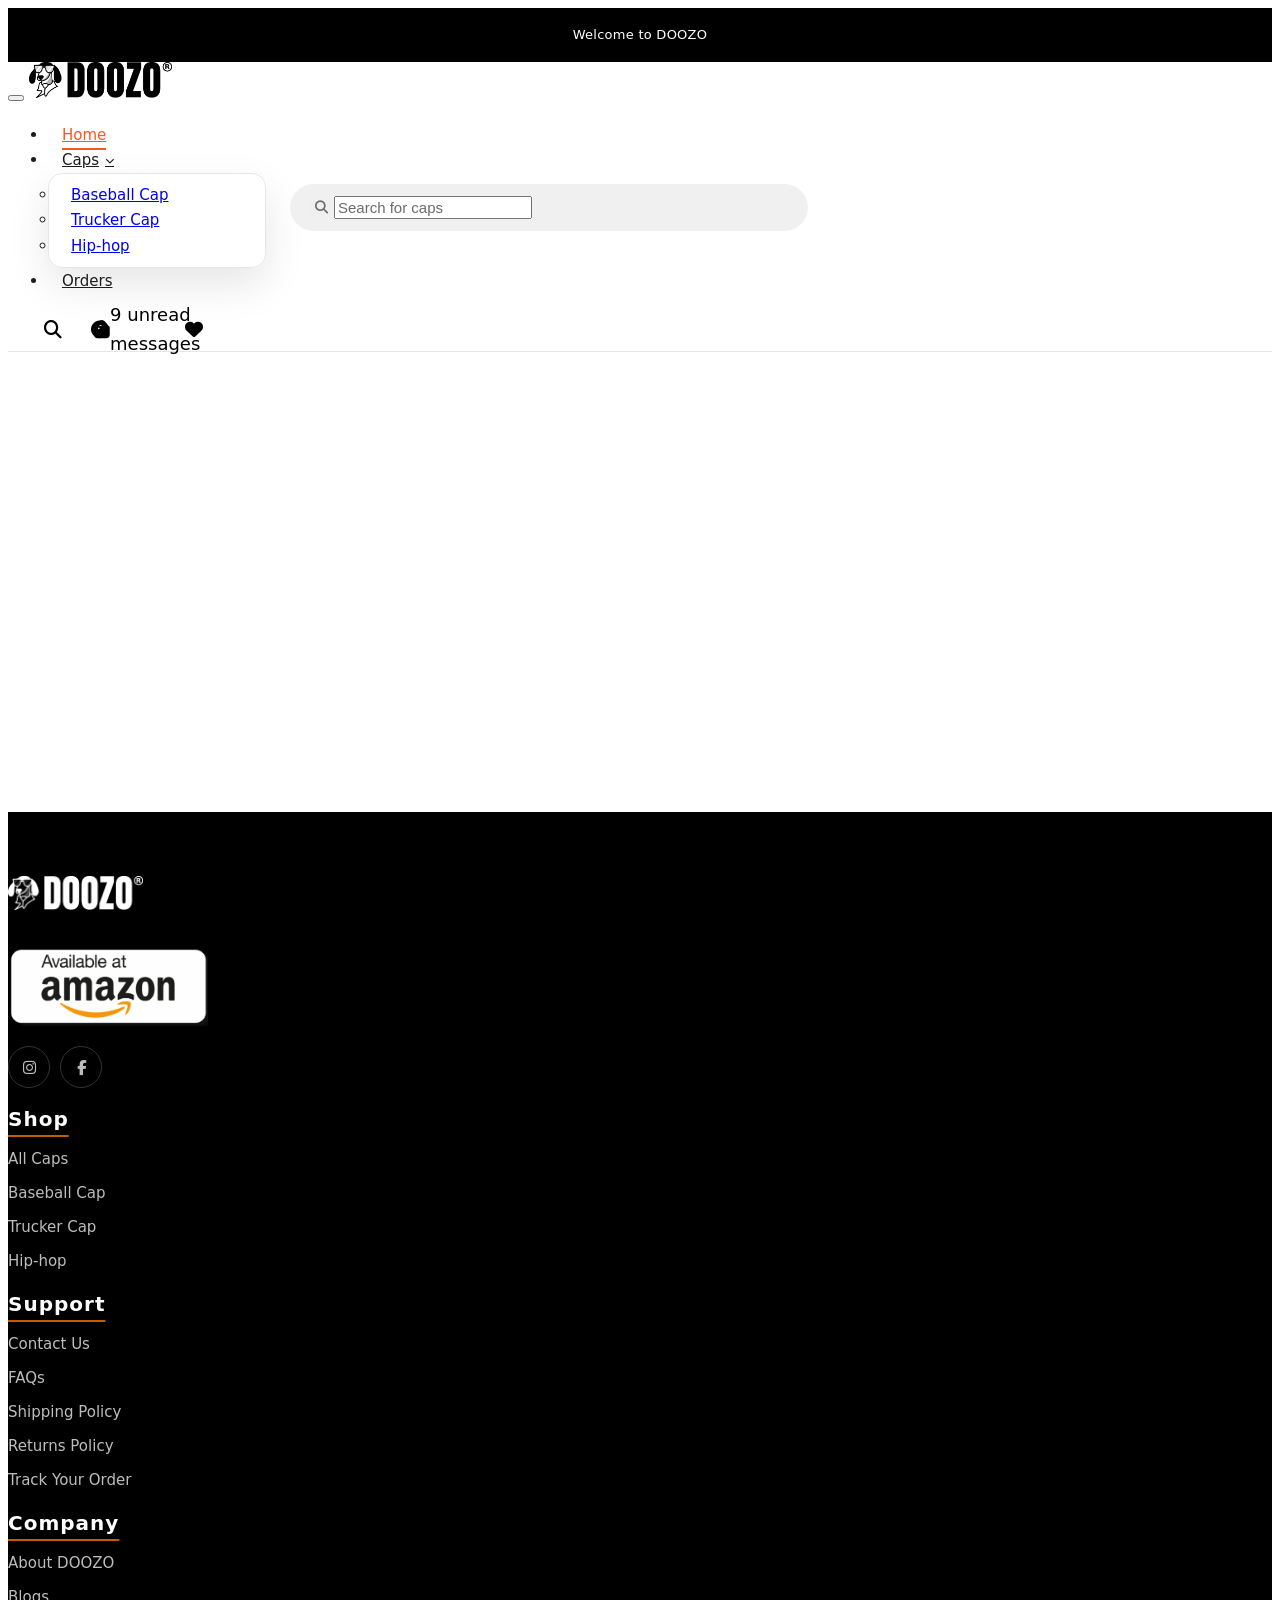
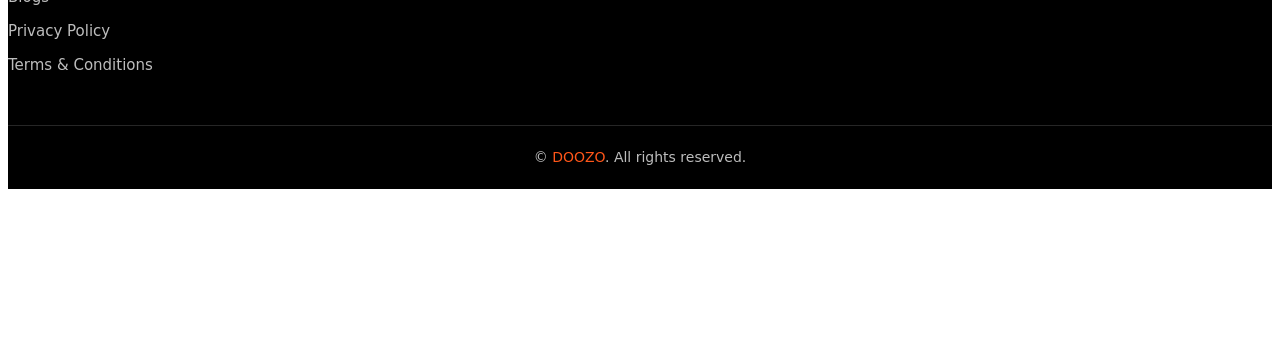
==== index.html @ 05cf12ac "inital push Header footer and basic construction created" ====
<!DOCTYPE html>
<html lang="en">

<head>
    <meta charset="UTF-8">
    <meta name="viewport" content="width=device-width, initial-scale=1.0">
    <meta name="description" content="DOOZO caps: baseball, trucker and hip-hop styles. Easy 7-day returns.">

    <link rel="stylesheet" href="assets/css/bootstrap.min.css">
    <link rel="stylesheet" href="assets/css/style.css">
    <link rel="stylesheet" href="https://cdnjs.cloudflare.com/ajax/libs/font-awesome/6.5.1/css/all.min.css"
        integrity="sha512-DTOQO9RWCH3ppGqcWaEA1BIZOC6xxalwEsw9c2QQeAIftl+Vegovlnee1c9QX4TctnWMn13TZye+giMm8e2LwA=="
        crossorigin="anonymous" referrerpolicy="no-referrer" />
    <link rel="icon" type="image/x-icon" href="assets/images/Icons/favicon.png">

    <title>DOOZO | Premium Streetwear from India</title>
    <meta name="description"
        content="Bold streetwear from India by DOOZO. Premium streetwear and lifestyle essentials with embroidered and woven designs. Free shipping and cash on delivery across India.">

</head>

<body>
    <header>
        <div class="topHeader">
            <span>Welcome to DOOZO</span>
            <span>Available at Amazon</span>
            <span>Easy 7-day returns</span>
        </div>

        <nav class="navbar navbar-expand-lg" aria-label="Main">
            <div class="container">
                <button class="navbar-toggler border-0" type="button" id="menuOpen" aria-controls="mainMenu"
                    aria-expanded="false" aria-label="Open menu">
                    <span class="hamburger"><span class="line"></span><span class="line"></span><span
                            class="line"></span></span>
                </button>

                <a class="navbar-brand" href="/"><img src="assets/images/Icons/logo.png" alt="DOOZO" /></a>

                <!-- Slide-in drawer on mobile, normal menu on desktop -->
                <div class="mobileDrawer" id="mainMenu" aria-label="Menu">
                    <div class="drawerHead">
                        <a class="navbar-brand m-0" href="/"><img src="assets/images/Icons/logo.png" alt="DOOZO" /></a>
                        <button type="button" class="drawerClose" id="menuClose" aria-label="Close menu">
                            <i class="fa-solid fa-xmark"></i>
                        </button>
                    </div>
                    <div class="drawerBody">
                        <ul class="navbar-nav mx-lg-auto">
                            <li class="nav-item"><a class="nav-link active" aria-current="page" href="/">Home</a></li>
                            <li class="nav-item dropdown ">
                                <a class="nav-link dropdown-toggle" href="caps.html" role="button"
                                    data-bs-toggle="dropdown" aria-expanded="false">Caps</a>
                                <ul class="dropdown-menu rounded-0">
                                    <li><a class="dropdown-item" href="baseball-cap.html">Baseball Cap</a></li>
                                    <li><a class="dropdown-item" href="trucker-cap.html">Trucker Cap</a></li>
                                    <li><a class="dropdown-item" href="hiphop.html">Hip-hop</a></li>
                                </ul>
                            </li>
                            <li class="nav-item"><a class="nav-link" href="orders.html">Orders</a></li>
                        </ul>
                        <form class="d-none d-lg-flex navSearch" role="search">
                            <button class="btn p-0 m-0" type="submit" aria-label="Search"><i
                                    class="fa-solid fa-magnifying-glass"></i></button>
                            <input class="form-control ms-3 p-0 bg-transparent border-0" type="search"
                                placeholder="Search for caps" aria-label="Search" />
                        </form>
                    </div>
                </div>

                <div class="drawerScrim" id="menuScrim"></div>

                <div class="d-flex align-items-center navLinks">
                    <button class="btn d-lg-none d-block p-0" type="button" data-bs-toggle="modal"
                        data-bs-target="#searchBox" aria-label="Search">
                        <i class="fa-solid fa-magnifying-glass"></i>
                    </button>
                    <a href="profile.html" aria-label="Profile">
                        <i class="fas fa-circle-user"></i>
                    </a>
                    <a href="cart.html" aria-label="Cart" class="position-relative">
                        <i class="fas fa-bag-shopping"></i>
                        <span class="position-absolute top-0 start-100 translate-middle badge rounded-pill bg-danger">
                            9
                            <span class="visually-hidden">unread messages</span>
                        </span>
                    </a>
                    <a href="wishlist.html" aria-label="Wishlist">
                        <i class="fas fa-heart"></i>
                    </a>
                </div>
            </div>
        </nav>
    </header>

    <main>
        <div class="container">
            <!-- Your page content goes here -->
        </div>
    </main>

    <footer class="siteFooter">
        <div class="container">
            <div class="row g-4 text-center text-md-start">
                <div class="col-lg-3 footBrand text-center text-lg-start">
                    <img src="assets/images/Icons/logo.png" alt="DOOZO" class="logo" />
                    <img src="assets/images/amazon.webp" alt="available at amazon" class="amz-pic m-auto m-lg-0"
                        loading="lazy" />
                    <div class="social justify-content-center justify-content-lg-start">
                        <a href="https://www.instagram.com/doozoindia/" target="_blank" aria-label="Instagram"><i
                                class="fa-brands fa-instagram"></i></a>
                        <a href="https://www.facebook.com/profile.php?id=61587192172067" target="_blank"
                            aria-label="Facebook"><i class="fa-brands fa-facebook-f"></i></a>
                    </div>
                </div>
                <div class="col-md-4 col-lg-3 footUl">
                    <h3 class="mb-4">Shop</h3>
                    <ul>
                        <li><a href="all-caps.html">All Caps</a></li>
                        <li><a href="baseball-cap.html">Baseball Cap</a></li>
                        <li><a href="trucker-cap.html">Trucker Cap</a></li>
                        <li><a href="hiphop.html">Hip-hop</a></li>
                    </ul>
                </div>
                <div class="col-md-4 col-lg-3 footUl">
                    <h3 class="mb-4">Support</h3>
                    <ul>
                        <li><a href="contact.html">Contact Us</a></li>
                        <li><a href="faqs.html">FAQs</a></li>
                        <li><a href="shipping.html">Shipping Policy</a></li>
                        <li><a href="returns.html">Returns Policy</a></li>
                        <li><a href="orders.html">Track Your Order</a></li>
                    </ul>
                </div>
                <div class="col-md-4 col-lg-3 footUl">
                    <h3 class="mb-4">Company</h3>
                    <ul>
                        <li><a href="about.html">About DOOZO</a></li>
                        <li><a href="blogs.html">Blogs</a></li>
                        <li><a href="privacy.html">Privacy Policy</a></li>
                        <li><a href="terms.html">Terms & Conditions</a></li>
                    </ul>
                </div>
            </div>
            <div class="footBottom">&copy; <span class="currentYear"></span> <span class="brand fw-bold">DOOZO</span>.
                All
                rights reserved.</div>
        </div>
    </footer>

    <div class="modal fade" id="searchBox" tabindex="-1" aria-label="Search" aria-hidden="true">
        <div class="modal-dialog modal-dialog-centered">
            <div class="modal-content">
                <div class="modal-header border-0 pb-0">
                    <h1 class="modal-title fs-5" id="searchBoxLabel">Search for caps</h1>
                    <button type="button" class="btn-close" data-bs-dismiss="modal" aria-label="Close"></button>
                </div>
                <div class="modal-body">
                    <form class="navSearch mx-0" role="search">
                        <button class="btn p-0 m-0" type="submit" aria-label="Search"><i
                                class="fa-solid fa-magnifying-glass"></i></button>
                        <input class="form-control ms-3 p-0 bg-transparent border-0" type="search"
                            placeholder="Type here..." aria-label="Search" />
                    </form>
                </div>
            </div>
        </div>
    </div>

    <script src="assets/js/jQuery.js"></script>
    <script src="assets/js/bootstrap.bundle.min.js"></script>
    <script src="assets/js/script.js"></script>
</body>

</html>
---- assets/css/style.css ----
/* ---------- Tokens ---------- */
:root {
    --ink: #000;
    --text: #1c1c1c;
    --muted: #6b6b6b;
    --surface: #f0f0f0;
    --line: #e6e6e6;
    --accent: #ff5619;
    --accent-dark: #c35b00;
    --radius: 14px;
    --header-h: 76px;
    --ease: cubic-bezier(.2, .7, .2, 1);
}

@font-face {
    font-family: 'Satoshi';
    src: url('../font/Satoshi-Regular.otf') format('opentype');
    font-weight: 400;
    font-style: normal;
    font-display: swap;
}

/* Add these two files to /assets/font so 500/700 are real weights, not faux-bold */
@font-face {
    font-family: 'Satoshi';
    src: url('../font/Satoshi-Medium.otf') format('opentype');
    font-weight: 500;
    font-display: swap;
}

@font-face {
    font-family: 'Satoshi';
    src: url('../font/Satoshi-Bold.otf') format('opentype');
    font-weight: 700;
    font-display: swap;
}

/* ---------- Base ---------- */
html {
    scroll-behavior: smooth;
}

body {
    font-family: 'Satoshi', system-ui, -apple-system, 'Segoe UI', sans-serif;
    color: var(--text);
    background: #fff;
    line-height: 1.6;
    -webkit-font-smoothing: antialiased;
}

h1,
h2,
h3 {
    font-weight: 700;
    letter-spacing: -.02em;
    line-height: 1.15;
}

a {
    transition: color .2s var(--ease);
}

:focus-visible {
    outline: 2px solid var(--accent);
    outline-offset: 3px;
    border-radius: 6px;
}

main {
    min-height: calc(100vh - 520px);
}

/* ---------- Announcement bar ---------- */
.topHeader {
    display: flex;
    align-items: center;
    justify-content: center;
    min-height: 38px;
    padding: 8px 16px;
    background: var(--ink);
    color: #fff;
    font-size: 13px;
    font-weight: 500;
    letter-spacing: .02em;
    text-align: center;
}

/* only one message visible at a time (JS rotates them) */
.topHeader span:not(:first-child) {
    display: none;
}

/* ---------- Header ---------- */
header {
    position: sticky;
    top: 0;
    z-index: 1030;
    background: rgba(255, 255, 255, .92);
    -webkit-backdrop-filter: saturate(180%) blur(12px);
    backdrop-filter: saturate(180%) blur(12px);
    border-bottom: 1px solid var(--line);
    transition: box-shadow .25s var(--ease);
}

header.is-scrolled {
    box-shadow: 0 6px 24px rgba(0, 0, 0, .06);
}

.navbar {
    min-height: var(--header-h);
    padding: 0;
}

.navbar-brand {
    margin-right: 32px;
}

.navbar-brand img {
    height: 36px;
    width: auto;
}

/* ---------- Nav links ---------- */
.navbar-nav {
    gap: 8px;
}

.navbar-nav .nav-link {
    position: relative;
    padding: 8px 14px;
    font-size: 15px;
    font-weight: 500;
    color: var(--text);
}

.navbar-nav .nav-link:hover {
    color: var(--accent);
}

.navbar-nav .nav-link.active,
.navbar-nav .nav-link.show {
    color: var(--accent);
    border-bottom: none;
}

/* animated underline */
.navbar-nav .nav-link::before {
    content: "";
    position: absolute;
    left: 14px;
    right: 14px;
    bottom: 2px;
    height: 2px;
    background: var(--accent);
    transform: scaleX(0);
    transform-origin: left;
    transition: transform .25s var(--ease);
}

.navbar-nav .nav-link:hover::before,
.navbar-nav .nav-link.active::before {
    transform: scaleX(1);
}

.navbar .dropdown-toggle::after {
    font-family: "Font Awesome 6 Free";
    content: "\f078";
    border: none;
    font-weight: 900;
    font-size: 9px;
    margin-left: 6px;
    vertical-align: 1px;
    transition: transform .2s var(--ease);
}

.navbar .dropdown-toggle.show::after {
    transform: rotate(180deg);
}

/* ---------- Dropdown ---------- */
.dropdown-menu {
    min-width: 200px;
    margin-top: 0;
    padding: 8px;
    border: 1px solid var(--line);
    border-radius: var(--radius);
    box-shadow: 0 16px 40px rgba(0, 0, 0, .1);
}

.dropdown-item {
    padding: 10px 14px;
    border-radius: 8px;
    font-size: 15px;
    font-weight: 500;
}

.dropdown-item:hover,
.dropdown-item:focus {
    background: var(--surface);
    color: var(--accent);
}



/* ---------- Search ---------- */
.navSearch {
    display: flex;
    align-items: center;
    width: 100%;
    max-width: 480px;
    margin-left: 24px;
    padding: 11px 18px;
    background: var(--surface);
    border: 1px solid transparent;
    border-radius: 62px;
    color: var(--muted);
    transition: background .2s, border-color .2s, box-shadow .2s;
}

.navSearch:focus-within {
    background: #fff;
    border-color: var(--ink);
    box-shadow: 0 0 0 4px rgba(0, 0, 0, .06);
}

.navSearch .btn {
    color: var(--muted);
    border: none;
}

.navSearch input {
    font-size: 15px;
    color: var(--text);
}

.navSearch input::placeholder {
    color: var(--muted);
}

.navSearch input:focus {
    outline: none;
    box-shadow: none;
}

/* ---------- Icon buttons ---------- */
.navLinks {
    margin-left: 24px;
    gap: 4px !important;
}

.navLinks button,
.navLinks a {
    display: inline-flex;
    align-items: center;
    justify-content: center;
    width: 42px;
    height: 42px;
    font-size: 18px;
    color: var(--ink);
    background: transparent;
    border: none;
    border-radius: 50%;
    text-decoration: none;
    transition: background .2s, color .2s;
}

.navLinks a:hover,
.navLinks button:hover {
    background: var(--surface);
    color: var(--accent);
}

/* ---------- Menu: desktop = inline, mobile = slide-in drawer ---------- */
.mobileDrawer {
    display: flex;
    align-items: center;
    flex-grow: 1;
}

.drawerBody {
    display: flex;
    align-items: center;
    flex-grow: 1;
}

.drawerHead,
.drawerScrim {
    display: none;
}



/* ---------- Search modal ---------- */
#searchBox .modal-content {
    border: 0;
    border-radius: var(--radius);
}

#searchBox .navSearch {
    max-width: none;
    margin-left: 0;
}

/* ---------- Footer ---------- */
.siteFooter {
    margin-top: 80px;
    padding: 64px 0 0;
    background: var(--ink);
    color: #bdbdbd;
    font-size: 15px;
}

.siteFooter .footBrand .logo {
    height: 34px;
    margin-bottom: 16px;
    filter: invert(1);
}

.siteFooter .footBrand p {
    max-width: 320px;
    margin: 0;
}

.siteFooter h3 {
    margin-bottom: 16px;
    font-size: 20px;
    color: #fff;
    text-decoration: 2px solid underline var(--accent-dark);
    text-underline-offset: 9px;
    letter-spacing: 1px;
}

.siteFooter ul {
    margin: 0;
    padding: 0;
    list-style: none;
}

.siteFooter li+li {
    margin-top: 10px;
}

.siteFooter a {
    color: #bdbdbd;
    text-decoration: none;
}

.siteFooter a:hover {
    color: #fff;
}

.siteFooter .social {
    display: flex;
    gap: 10px;
    margin-top: 20px;
}

.siteFooter .social a {
    display: inline-flex;
    align-items: center;
    justify-content: center;
    width: 40px;
    height: 40px;
    border: 1px solid #333;
    border-radius: 50%;
    transition: background .2s, border-color .2s;
}

.siteFooter .social a:hover {
    background: var(--accent);
    border-color: var(--accent);
}

.siteFooter .footBottom {
    margin-top: 48px;
    padding: 20px 0;
    border-top: 1px solid #262626;
    font-size: 14px;
    text-align: center;
}

.amz-pic {
    max-width: 200px;
    display: block;
    margin: 15px 0;
}

.brand,
.siteFooter .footUl a:hover {
    color: var(--accent);
}

/* Modal slow zoom-in */
.modal.fade {
    transition: opacity .3s ease;
}

.modal.fade .modal-dialog {
    opacity: 0;
    transform: scale(.6);
    transform-origin: center;
    transition: transform .3s cubic-bezier(.2, .7, .2, 1), opacity .3s ease;
}

.modal.show .modal-dialog {
    opacity: 1;
    transform: scale(1);
}

.modal-backdrop.fade {
    transition: opacity .3s ease;
}

/* open on hover for desktop pointers */
@media (min-width: 992px) and (hover: hover) {
    .navbar .dropdown:hover>.dropdown-menu {
        display: block;
    }
}

@media (max-width: 991.98px) {
    :root {
        --header-h: 64px;
    }

    header {
        -webkit-backdrop-filter: none;
        backdrop-filter: none;
        background: #fff;
    }

    .navbar>.container {
        justify-content: flex-start;
        gap: 5px;
    }

    .navbar-brand {
        margin-right: 0;
    }

    .navLinks {
        margin-left: auto;
    }

    /* the drawer: parked off-screen to the left, slides in on .is-open */
    .mobileDrawer {
        position: fixed;
        top: 0;
        left: 0;
        bottom: 0;
        z-index: 1060;
        flex-direction: column;
        align-items: stretch;
        flex-grow: 0;
        width: min(86vw, 340px);
        height: 100vh;
        height: 100dvh;
        overflow-y: auto;
        background: #fff;
        box-shadow: 16px 0 48px rgba(0, 0, 0, .2);
        transform: translateX(-105%);
        visibility: hidden;
        transition: transform .35s var(--ease), visibility 0s linear .35s;
    }

    .mobileDrawer.is-open {
        transform: translateX(0);
        visibility: visible;
        transition: transform .35s var(--ease), visibility 0s;
    }

    .drawerHead {
        display: flex;
        align-items: center;
        justify-content: space-between;
        padding: 18px 24px;
        border-bottom: 1px solid var(--line);
    }

    .drawerHead .navbar-brand img {
        height: 30px;
    }

    .drawerClose {
        width: 40px;
        height: 40px;
        font-size: 20px;
        color: var(--ink);
        background: transparent;
        border: none;
        border-radius: 50%;
    }

    .drawerClose:hover {
        background: var(--surface);
        color: var(--accent);
    }

    .drawerBody {
        display: block;
        padding: 8px 24px 24px;
    }

    /* dark overlay behind the drawer */
    .drawerScrim {
        display: block;
        position: fixed;
        inset: 0;
        z-index: 1055;
        background: rgba(0, 0, 0, .5);
        opacity: 0;
        visibility: hidden;
        transition: opacity .35s var(--ease), visibility 0s linear .35s;
    }

    .drawerScrim.is-open {
        opacity: 1;
        visibility: visible;
        transition: opacity .35s var(--ease), visibility 0s;
    }

    body.menu-open {
        overflow: hidden;
    }

    .navbar-nav {
        gap: 0;
    }

    .navbar-nav .nav-link {
        padding: 16px 0;
        font-size: 18px;
    }

    .navbar-nav .nav-link::before {
        display: none;
    }

    .dropdown-menu {
        margin: 0;
        padding: 0 0 0 12px;
        border: none;
        box-shadow: none;
        background: transparent;
    }

    .hamburger {
        display: flex;
        flex-direction: column;
        justify-content: space-between;
        width: 26px;
        height: 18px;
    }

    .hamburger .line {
        height: 3px;
        width: 100%;
        background: var(--ink);
        border-radius: 2px;
    }
}

@media(max-width: 575.98px) {
    .navSearch {
        margin-left: 0;
    }

    .navbar-brand img {
        height: 26px;
    }

    .navLinks button,
    .navLinks a {
        width: 34px;
        height: 34px;
        font-size: 14px;
    }
}
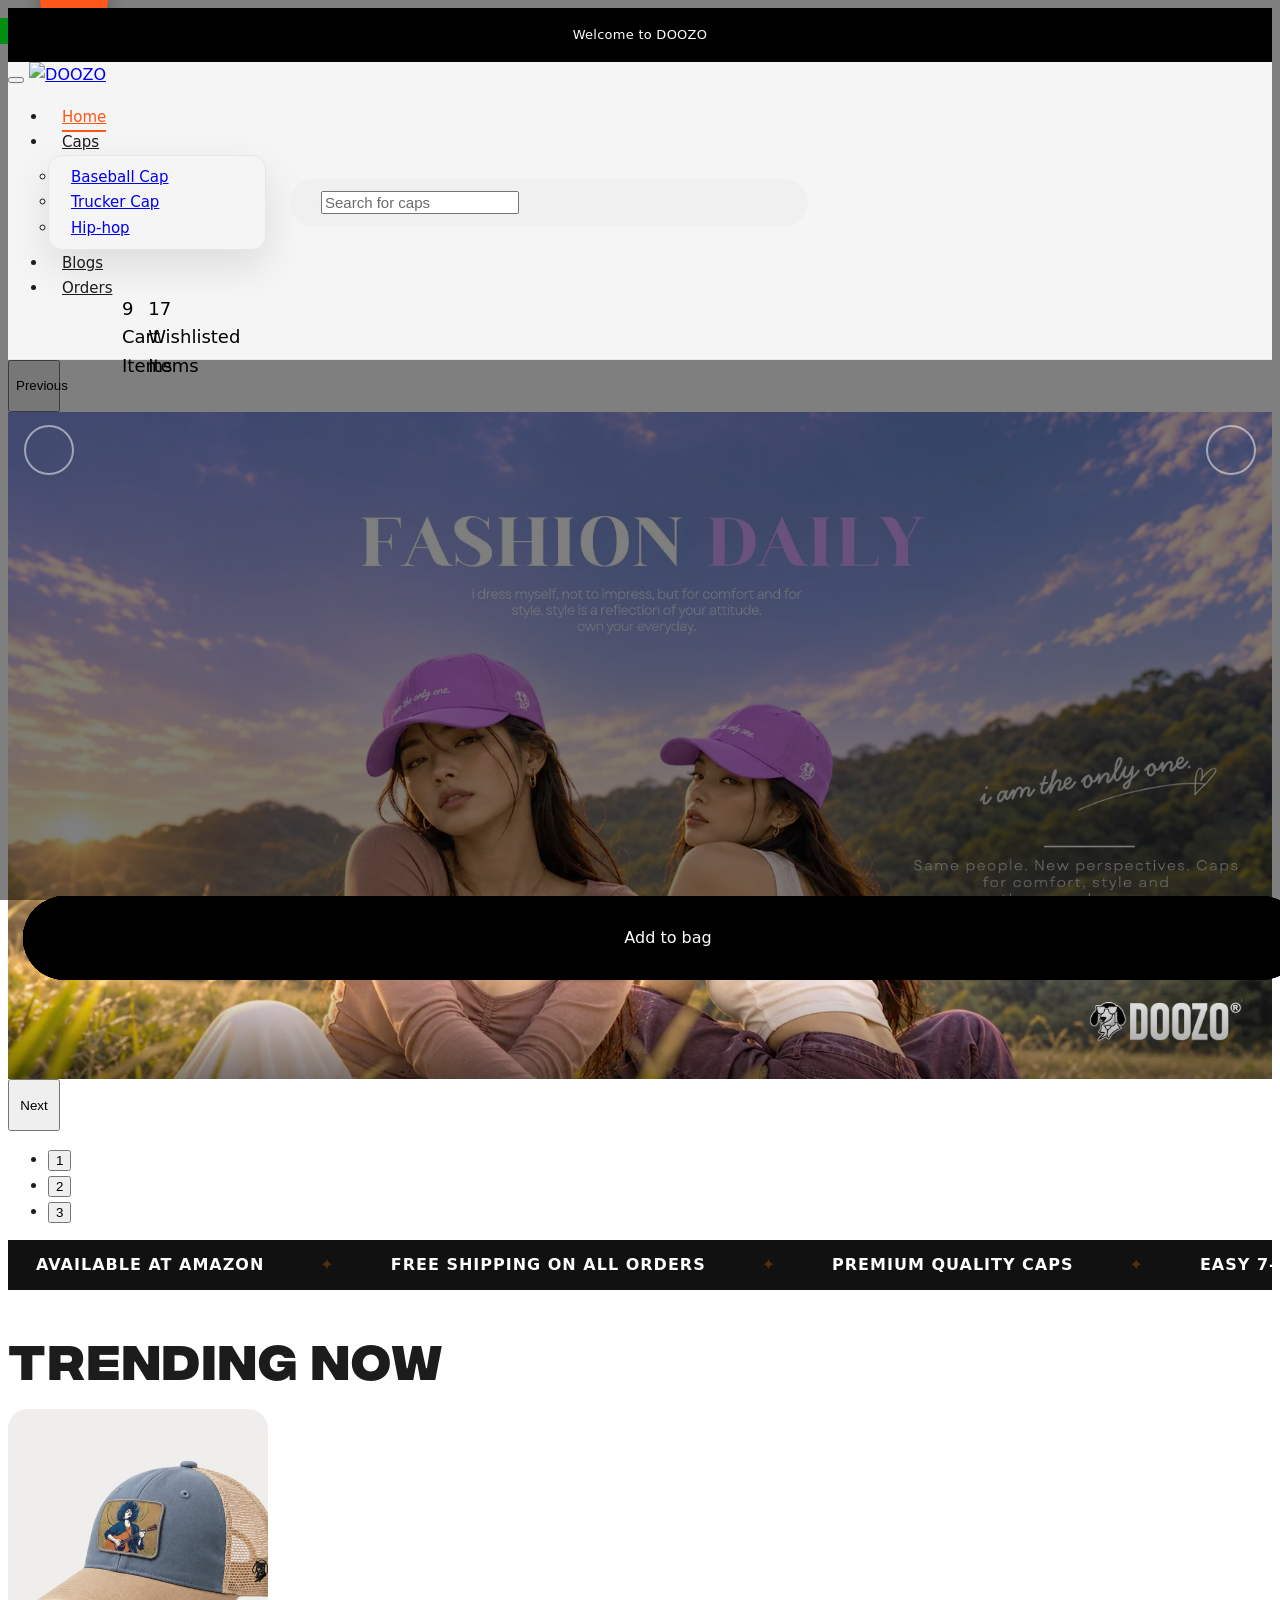
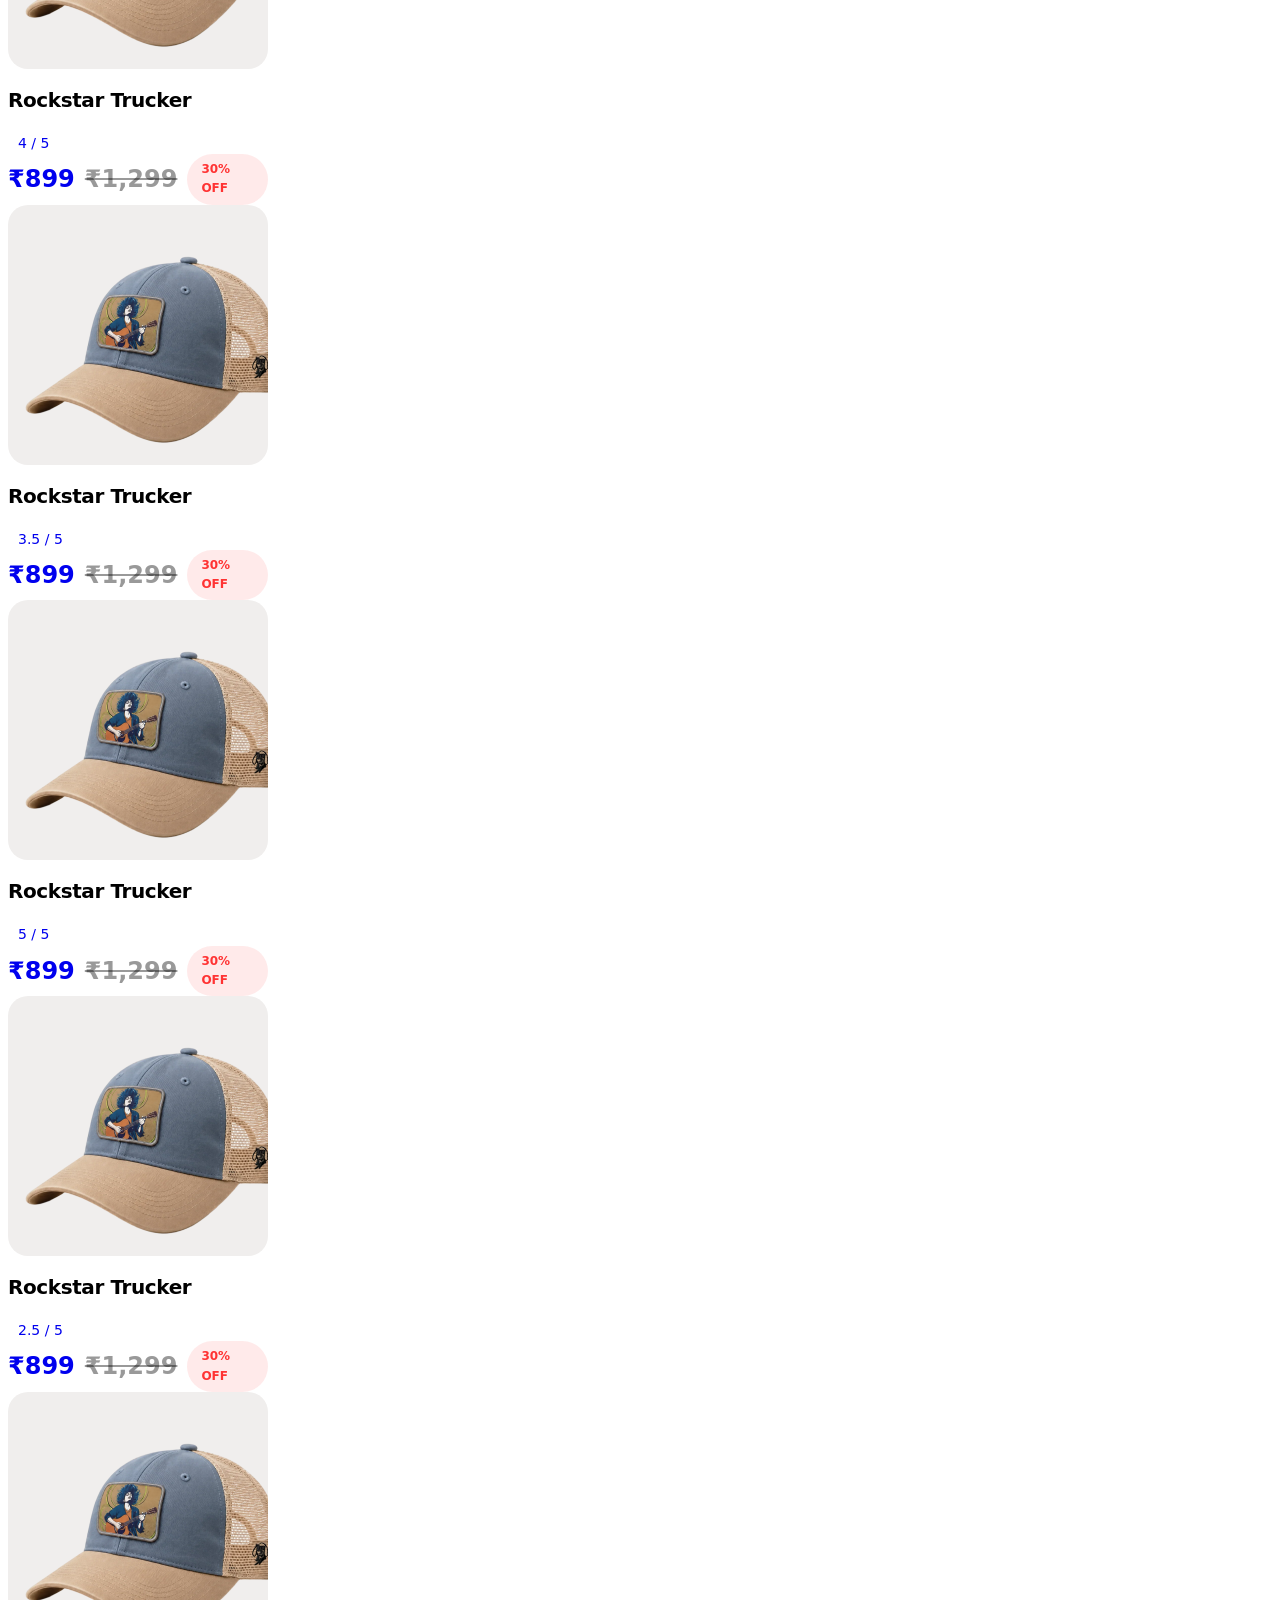
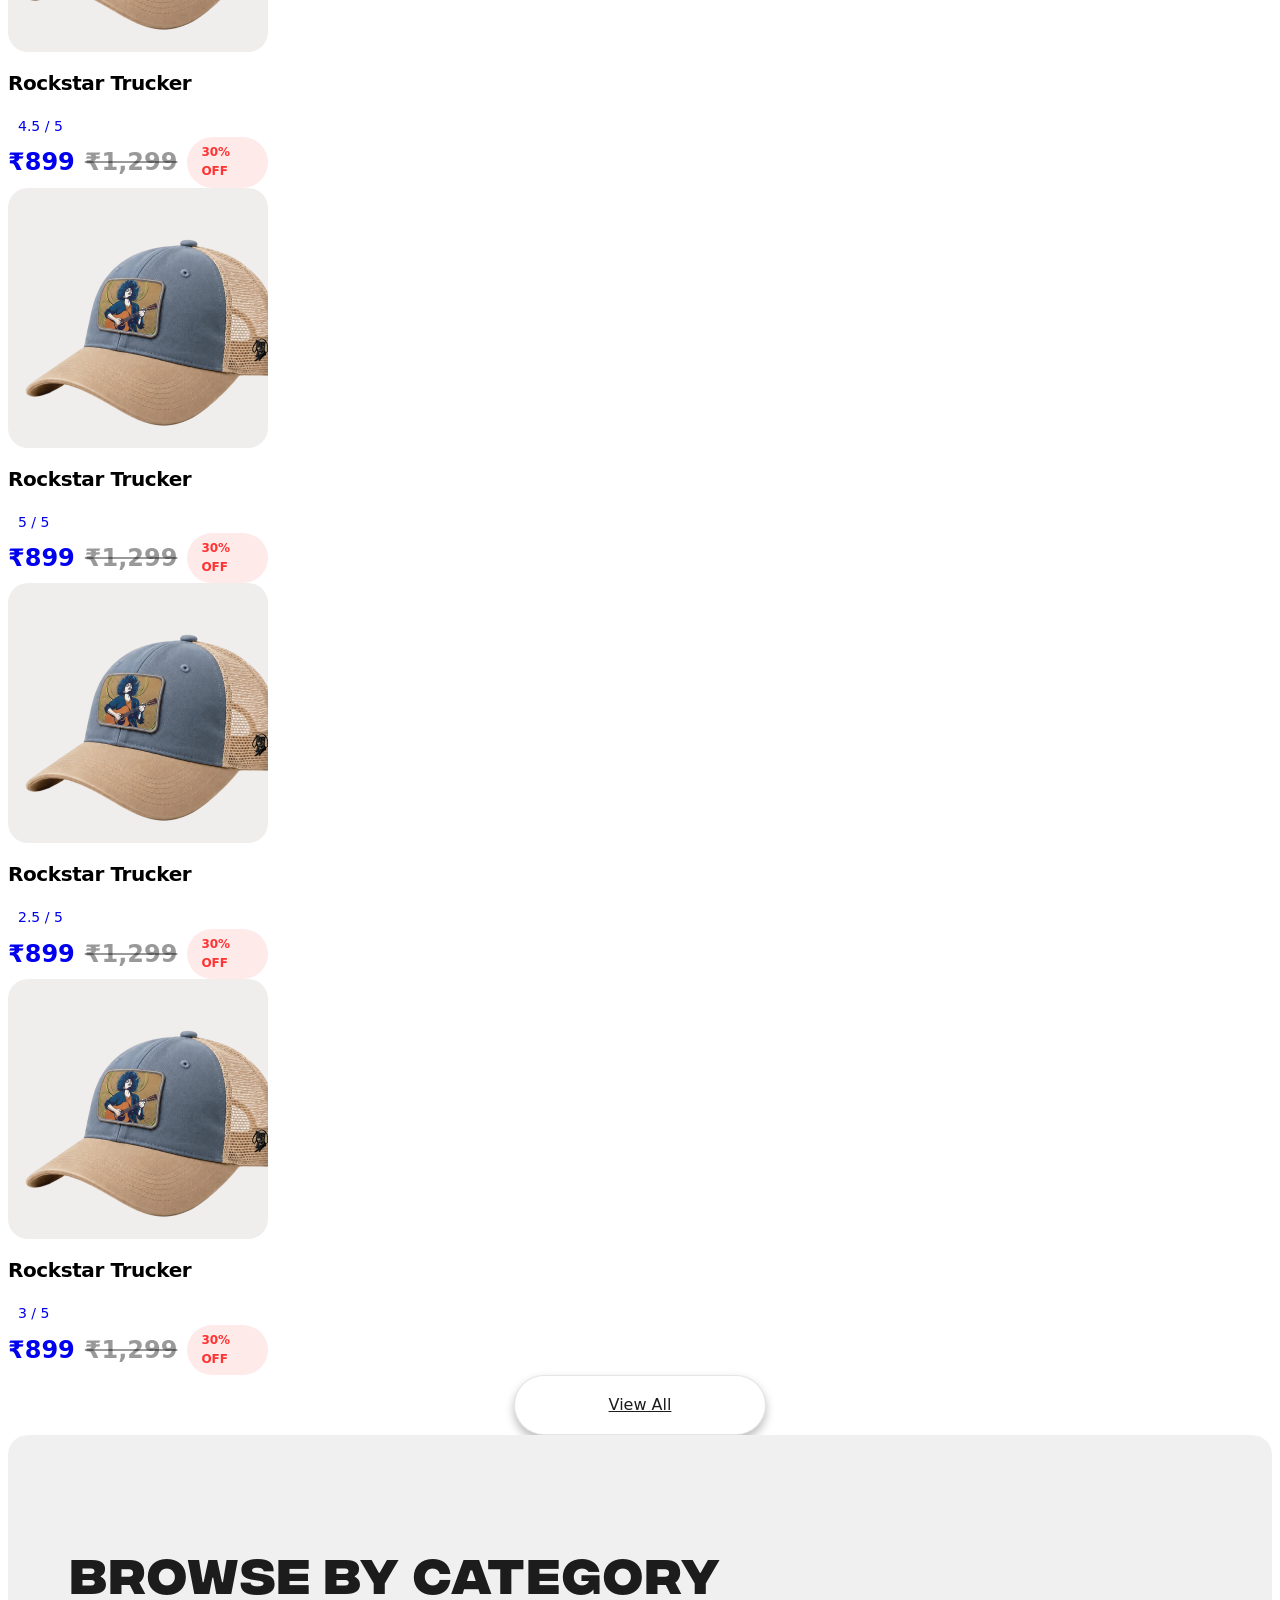
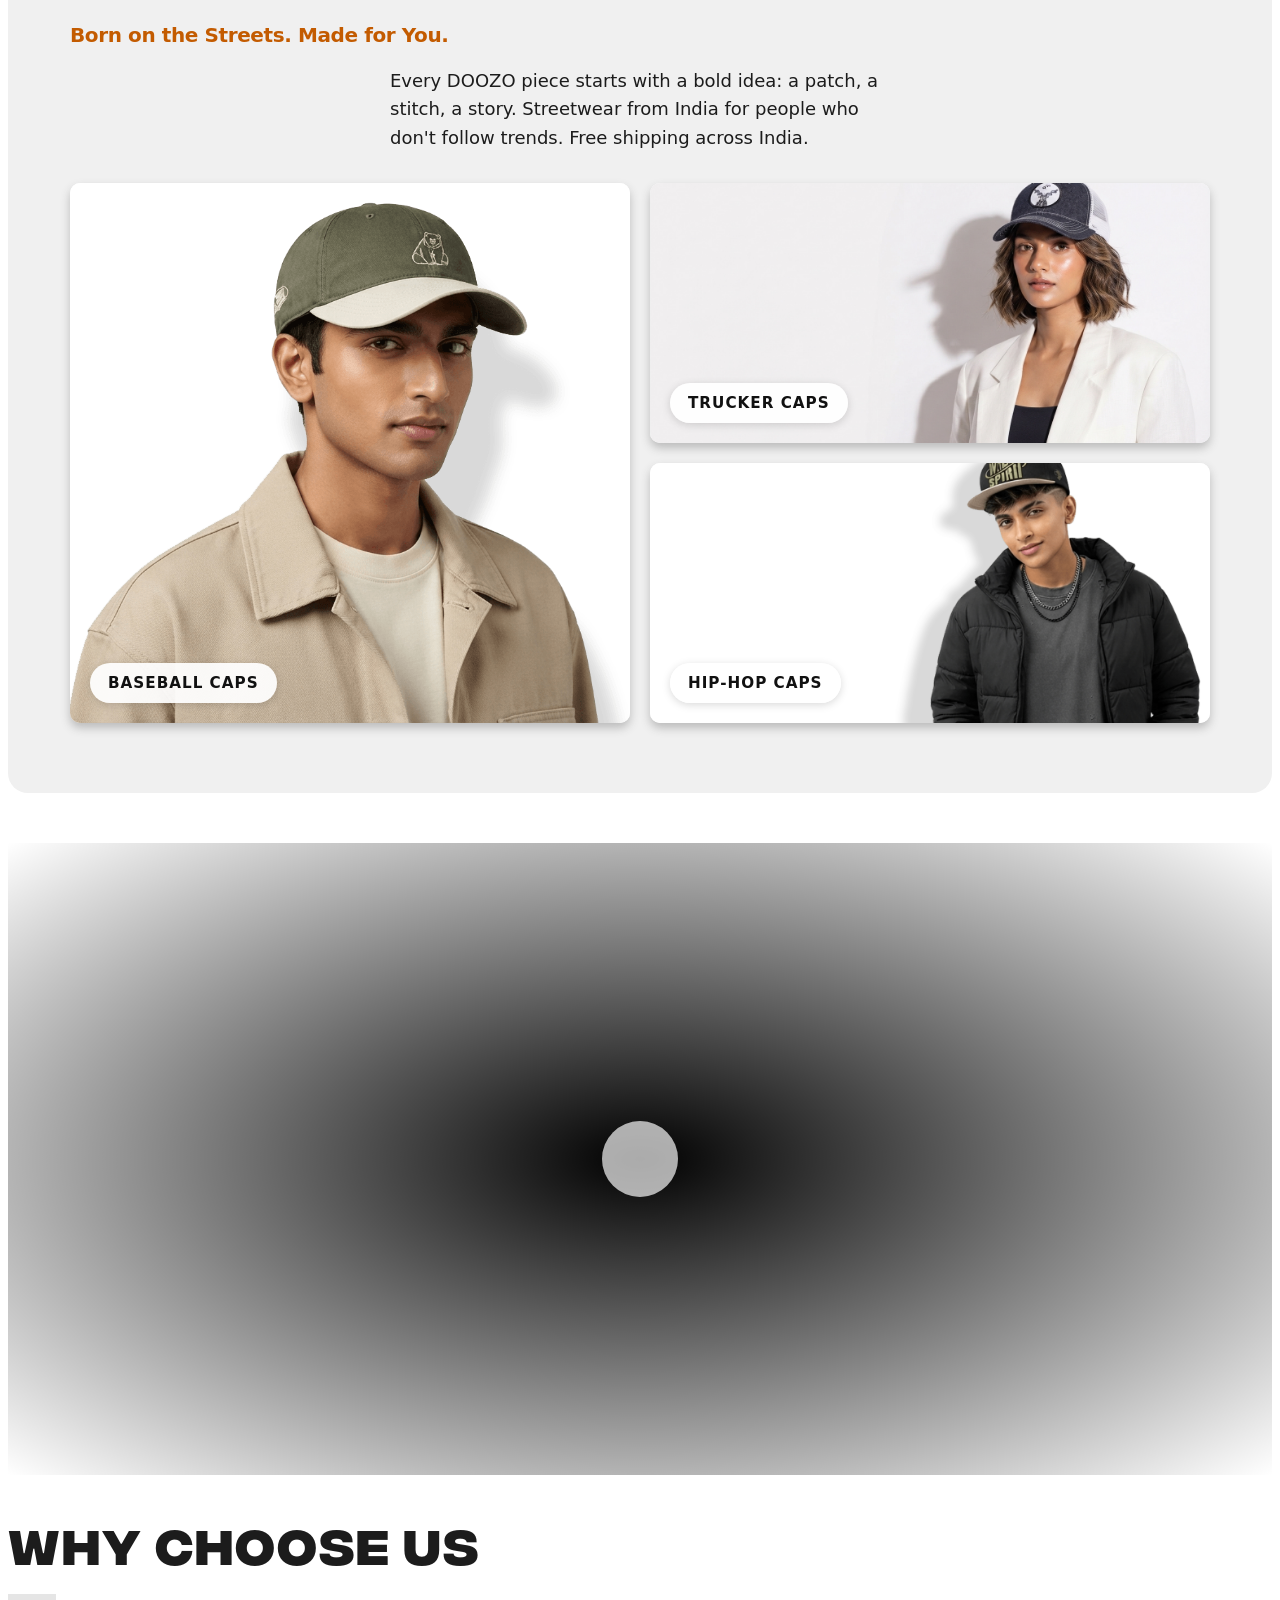
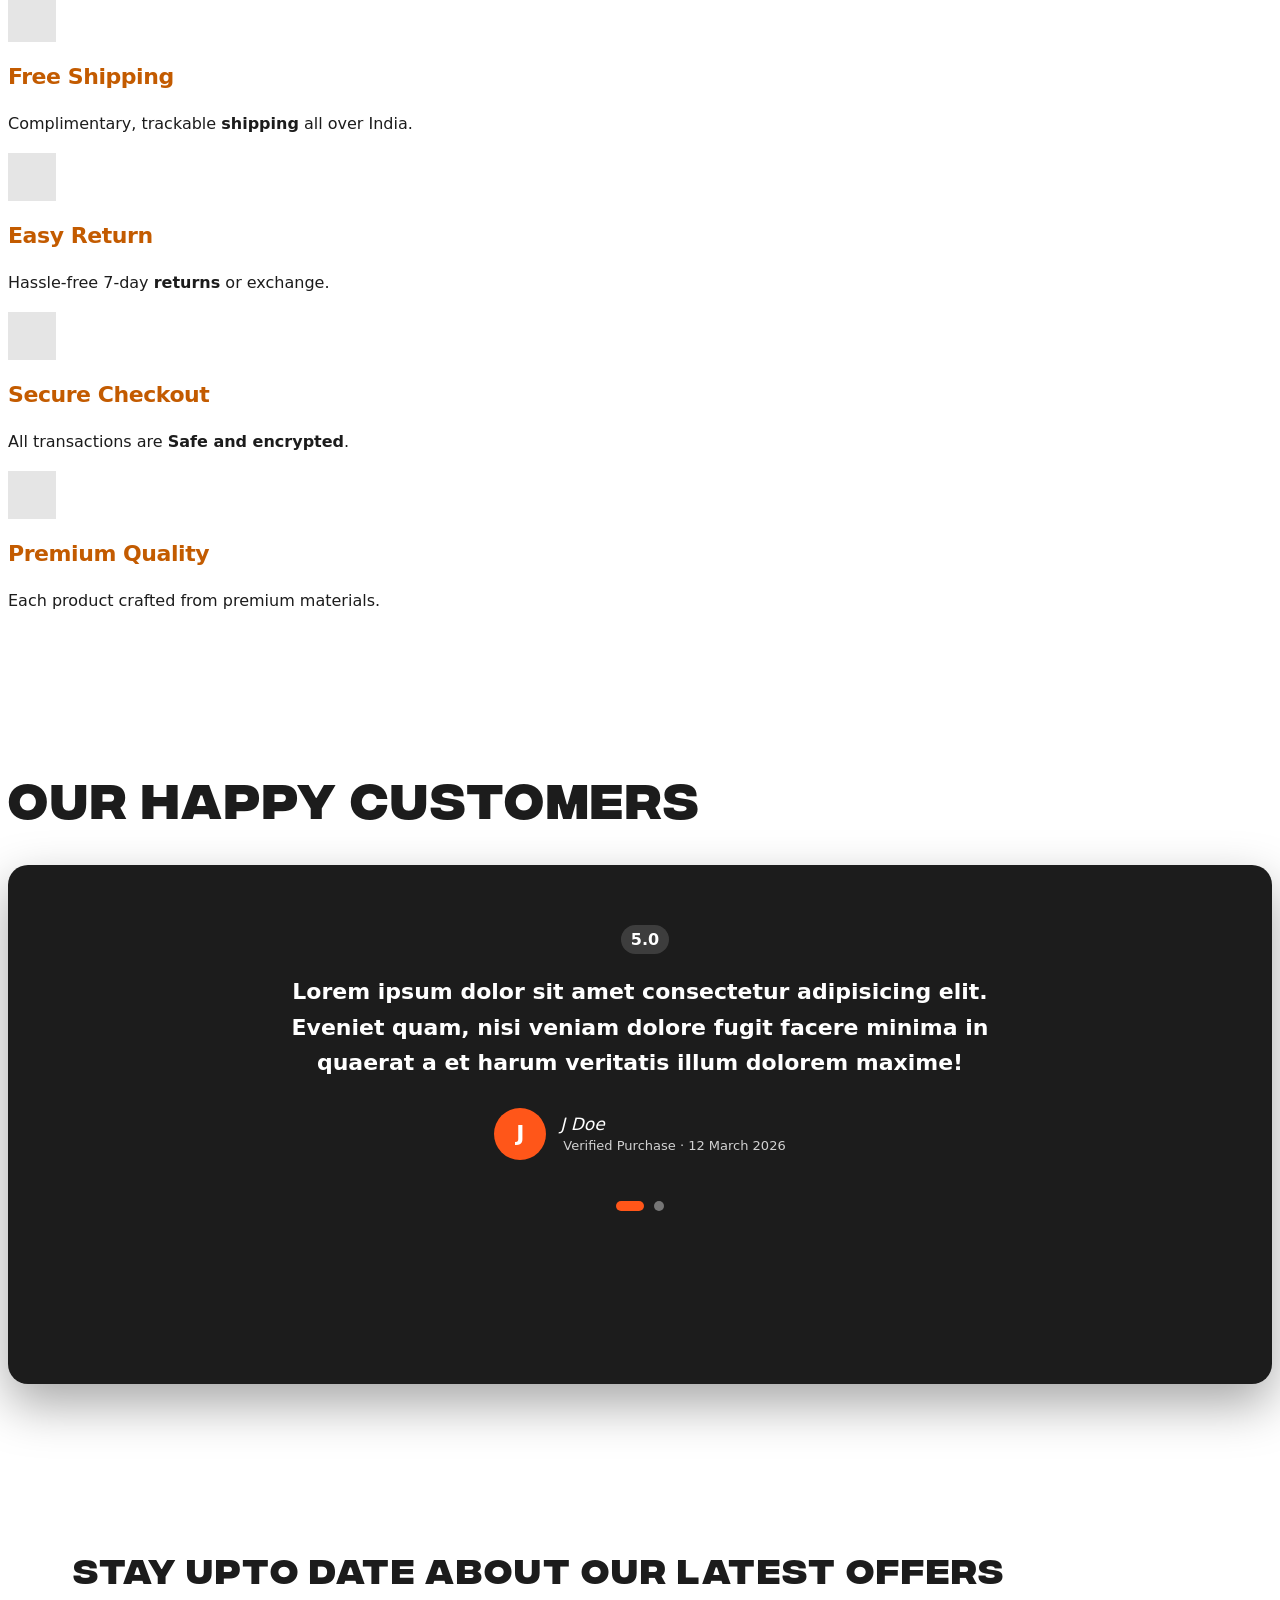
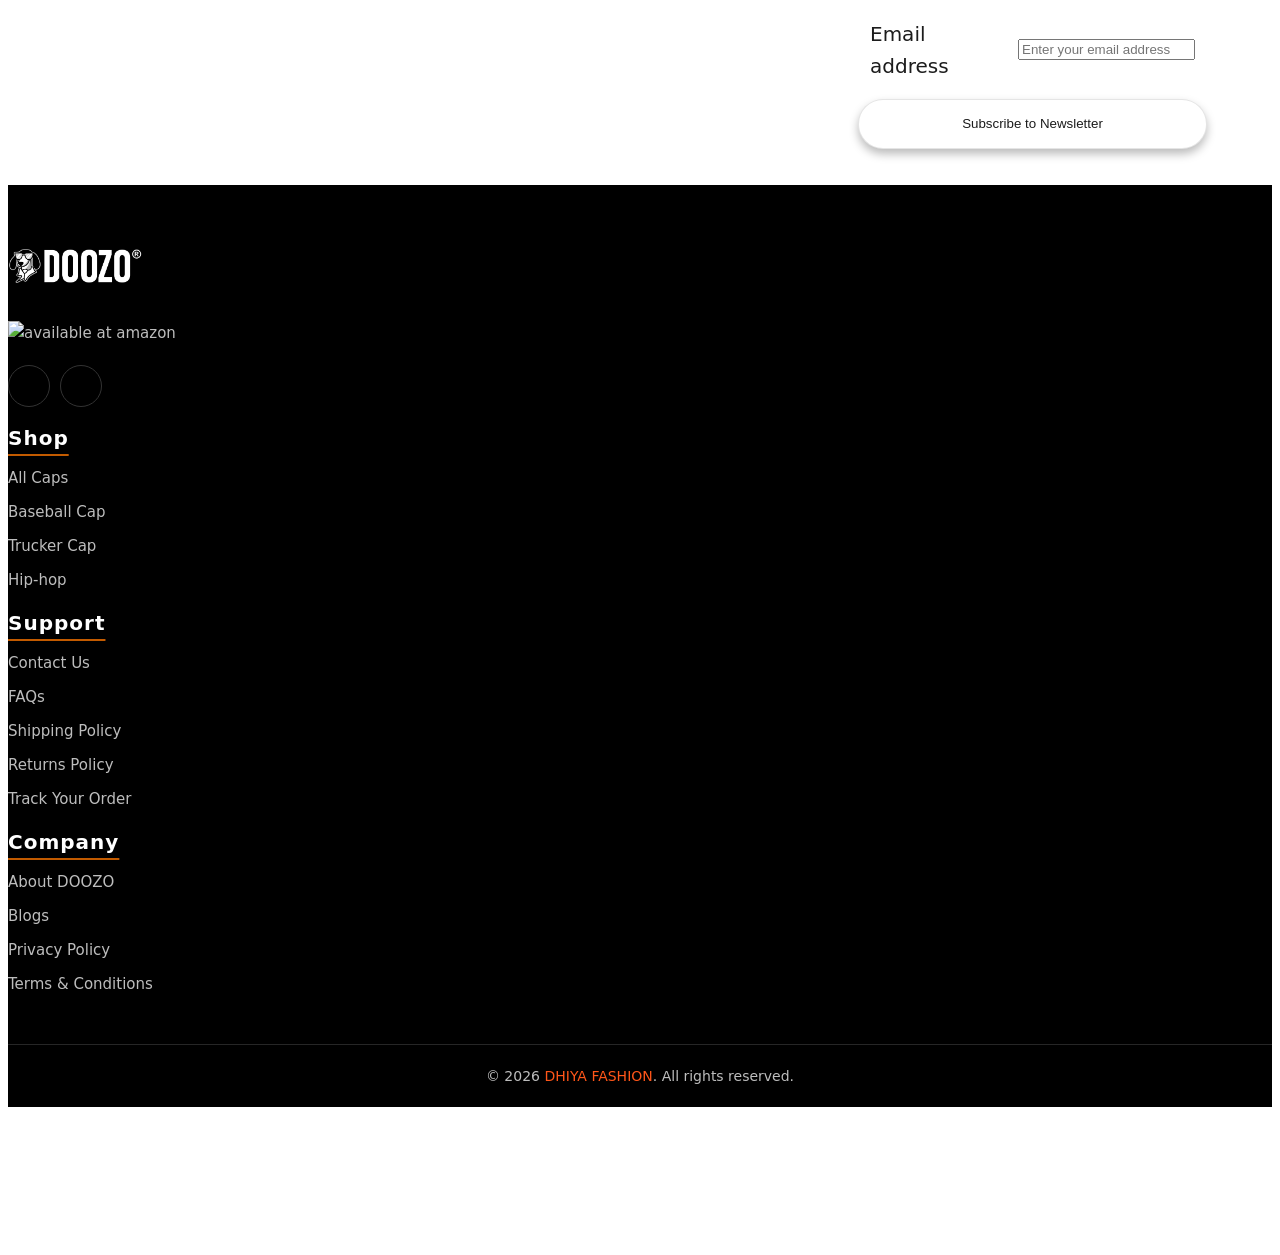
==== commit b1b69b2d: "Home page created home page created with semantic" ====
--- a/index.html
+++ b/index.html
@@ -1,31 +1,33 @@
-<!DOCTYPE html>
+<!doctype html>
 <html lang="en">
 
 <head>
-    <meta charset="UTF-8">
-    <meta name="viewport" content="width=device-width, initial-scale=1.0">
-    <meta name="description" content="DOOZO caps: baseball, trucker and hip-hop styles. Easy 7-day returns.">
-
-    <link rel="stylesheet" href="assets/css/bootstrap.min.css">
-    <link rel="stylesheet" href="assets/css/style.css">
-    <link rel="stylesheet" href="https://cdnjs.cloudflare.com/ajax/libs/font-awesome/6.5.1/css/all.min.css"
-        integrity="sha512-DTOQO9RWCH3ppGqcWaEA1BIZOC6xxalwEsw9c2QQeAIftl+Vegovlnee1c9QX4TctnWMn13TZye+giMm8e2LwA=="
-        crossorigin="anonymous" referrerpolicy="no-referrer" />
-    <link rel="icon" type="image/x-icon" href="assets/images/Icons/favicon.png">
+    <meta charset="UTF-8" />
+    <meta name="viewport" content="width=device-width, initial-scale=1.0" />
+    <meta name="description" content="DOOZO caps: baseball, trucker and hip-hop styles. Easy 7-day returns." />
+
+    <!-- css  -->
+    <link rel="stylesheet" href="assets/css/bootstrap.min.css" />
+    <link rel="stylesheet" href="assets/css/slick.min.css" />
+    <link rel="stylesheet" href="https://cdnjs.cloudflare.com/ajax/libs/slick-carousel/1.8.1/slick-theme.min.css" />
+    <link rel="stylesheet" href="https://cdn.jsdelivr.net/npm/@fortawesome/fontawesome-free@7.3.1/css/all.min.css">
+    <link rel="icon" type="image/x-icon" href="assets/images/Icons/favicon.png" />
+
+    <link rel="stylesheet" href="assets/css/style.css" />
 
     <title>DOOZO | Premium Streetwear from India</title>
     <meta name="description"
-        content="Bold streetwear from India by DOOZO. Premium streetwear and lifestyle essentials with embroidered and woven designs. Free shipping and cash on delivery across India.">
-
+        content="Bold streetwear from India by DOOZO. Premium streetwear and lifestyle essentials with embroidered and woven designs. Free shipping and cash on delivery across India." />
 </head>
 
 <body>
     <header>
-        <div class="topHeader">
+        <aside class="topHeader" aria-label="Store announcements">
             <span>Welcome to DOOZO</span>
             <span>Available at Amazon</span>
             <span>Easy 7-day returns</span>
-        </div>
+            <span>Flat 30% Off</span>
+        </aside>
 
         <nav class="navbar navbar-expand-lg" aria-label="Main">
             <div class="container">
@@ -37,56 +39,74 @@
 
                 <a class="navbar-brand" href="/"><img src="assets/images/Icons/logo.png" alt="DOOZO" /></a>
 
-                <!-- Slide-in drawer on mobile, normal menu on desktop -->
-                <div class="mobileDrawer" id="mainMenu" aria-label="Menu">
+
+                <aside class="mobileDrawer" id="mainMenu" aria-label="Mobile menu">
                     <div class="drawerHead">
                         <a class="navbar-brand m-0" href="/"><img src="assets/images/Icons/logo.png" alt="DOOZO" /></a>
                         <button type="button" class="drawerClose" id="menuClose" aria-label="Close menu">
-                            <i class="fa-solid fa-xmark"></i>
+                            <i class="fa-solid fa-xmark" aria-hidden="true"></i>
                         </button>
                     </div>
                     <div class="drawerBody">
                         <ul class="navbar-nav mx-lg-auto">
-                            <li class="nav-item"><a class="nav-link active" aria-current="page" href="/">Home</a></li>
-                            <li class="nav-item dropdown ">
+                            <li class="nav-item">
+                                <a class="nav-link active" aria-current="page" href="/">Home</a>
+                            </li>
+                            <li class="nav-item dropdown">
                                 <a class="nav-link dropdown-toggle" href="caps.html" role="button"
                                     data-bs-toggle="dropdown" aria-expanded="false">Caps</a>
                                 <ul class="dropdown-menu rounded-0">
-                                    <li><a class="dropdown-item" href="baseball-cap.html">Baseball Cap</a></li>
-                                    <li><a class="dropdown-item" href="trucker-cap.html">Trucker Cap</a></li>
-                                    <li><a class="dropdown-item" href="hiphop.html">Hip-hop</a></li>
+                                    <li>
+                                        <a class="dropdown-item" href="baseball-cap.html">Baseball Cap</a>
+                                    </li>
+                                    <li>
+                                        <a class="dropdown-item" href="trucker-cap.html">Trucker Cap</a>
+                                    </li>
+                                    <li>
+                                        <a class="dropdown-item" href="hiphop.html">Hip-hop</a>
+                                    </li>
                                 </ul>
                             </li>
-                            <li class="nav-item"><a class="nav-link" href="orders.html">Orders</a></li>
+                            <li class="nav-item">
+                                <a class="nav-link" href="blogs.html">Blogs</a>
+                            </li>
+                            <li class="nav-item">
+                                <a class="nav-link" href="orders.html">Orders</a>
+                            </li>
                         </ul>
                         <form class="d-none d-lg-flex navSearch" role="search">
-                            <button class="btn p-0 m-0" type="submit" aria-label="Search"><i
-                                    class="fa-solid fa-magnifying-glass"></i></button>
+                            <button class="btn p-0 m-0" type="submit" aria-label="Search">
+                                <i class="fa-solid fa-magnifying-glass" aria-hidden="true"></i>
+                            </button>
                             <input class="form-control ms-3 p-0 bg-transparent border-0" type="search"
                                 placeholder="Search for caps" aria-label="Search" />
                         </form>
                     </div>
-                </div>
+                </aside>
 
                 <div class="drawerScrim" id="menuScrim"></div>
 
                 <div class="d-flex align-items-center navLinks">
                     <button class="btn d-lg-none d-block p-0" type="button" data-bs-toggle="modal"
                         data-bs-target="#searchBox" aria-label="Search">
-                        <i class="fa-solid fa-magnifying-glass"></i>
+                        <i class="fa-solid fa-magnifying-glass" aria-hidden="true"></i>
                     </button>
                     <a href="profile.html" aria-label="Profile">
-                        <i class="fas fa-circle-user"></i>
+                        <i class="fas fa-circle-user" aria-hidden="true"></i>
                     </a>
                     <a href="cart.html" aria-label="Cart" class="position-relative">
-                        <i class="fas fa-bag-shopping"></i>
-                        <span class="position-absolute top-0 start-100 translate-middle badge rounded-pill bg-danger">
+                        <i class="fas fa-bag-shopping" aria-hidden="true"></i>
+                        <span class="position-absolute top-0 start-0 translate-middle badge rounded-pill bg-dark">
                             9
-                            <span class="visually-hidden">unread messages</span>
+                            <span class="visually-hidden">Cart Items</span>
                         </span>
                     </a>
-                    <a href="wishlist.html" aria-label="Wishlist">
-                        <i class="fas fa-heart"></i>
+                    <a href="wishlist.html" aria-label="Wishlist" class="position-relative">
+                        <i class="fas fa-heart" aria-hidden="true"></i>
+                        <span class="position-absolute top-0 start-100 translate-middle badge rounded-pill bg-dark">
+                            17
+                            <span class="visually-hidden">Wishlisted Items</span>
+                        </span>
                     </a>
                 </div>
             </div>
@@ -94,71 +114,698 @@
     </header>
 
     <main>
-        <div class="container">
-            <!-- Your page content goes here -->
-        </div>
+        <!-- slider section  -->
+        <section class="section-hero">
+            <div class="heroSlider mb-0">
+                <!-- Slide 1 -->
+                <div class="heroSlide">
+                    <a href="all-caps.html">
+                        <picture>
+                            <source media="(max-width: 749px)" srcset="assets/images//hero/final_pink_02-mobile.webp"
+                                width="1254" height="1254" class="w-100" />
+                            <img src="assets/images/hero/final_pink_02.webp" alt="DOOZO baseball caps" width="1726"
+                                height="911" loading="lazy" class="w-100" />
+                        </picture>
+                    </a>
+                </div>
+
+                <!-- Slide 2 -->
+                <div class="heroSlide">
+                    <a href="all-caps.html">
+                        <picture>
+                            <source media="(max-width: 749px)"
+                                srcset="assets/images/hero/Doozo_Banner_image_1-mobile.webp" width="900" height="900"
+                                class="w-100" />
+                            <img src="assets/images/hero/Doozo_Banner_image_1.webp" alt="DOOZO trucker caps"
+                                width="1507" height="796" loading="lazy" class="w-100" />
+                        </picture>
+                    </a>
+                </div>
+
+                <!-- Slide 3 -->
+                <div class="heroSlide">
+                    <a href="all-caps.html">
+                        <picture>
+                            <source media="(max-width: 749px)" srcset="assets/images/hero/Seasson_1-mobile.webp"
+                                width="1254" height="1254" class="w-100" />
+                            <img src="assets/images/hero/Seasson_1.webp" alt="DOOZO hip-hop caps" width="1726"
+                                height="911" loading="lazy" class="w-100" />
+                        </picture>
+                    </a>
+                </div>
+            </div>
+        </section>
+        <!-- slider section ends  -->
+        <!-- marquee area  -->
+        <section class="section-marquee">
+            <div class="marquee">
+                <div class="marqueeTrack">
+                    <div class="marqueeGroup">
+                        <span>AVAILABLE AT AMAZON</span>
+                        <span>FREE SHIPPING ON ALL ORDERS</span>
+                        <span>PREMIUM QUALITY CAPS</span>
+                        <span>EASY 7-DAY RETURNS</span>
+                        <span>SECURE CHECKOUT</span>
+                        <span>FLAT 30% OFF</span>
+                    </div>
+                    <div class="marqueeGroup" aria-hidden="true">
+                        <span>AVAILABLE AT AMAZON</span>
+                        <span>FREE SHIPPING ON ALL ORDERS</span>
+                        <span>PREMIUM QUALITY CAPS</span>
+                        <span>EASY 7-DAY RETURNS</span>
+                        <span>SECURE CHECKOUT</span>
+                        <span>FLAT 30% OFF</span>
+                    </div>
+                </div>
+            </div>
+        </section>
+        <!-- marquee area ends -->
+        <!-- product section  -->
+        <section>
+            <div class="container">
+                <h1 class="section-heading text-center mt-lg-5 mt-md-3 pt-4 pt-lg-5">
+                    Trending Now
+                </h1>
+                <div class="row">
+                    <!-- 1st product -->
+                    <div class="col-6 col-md-4 col-lg-3 product-box">
+                        <article class="product-details-box position-relative">
+                            <div class="tag sale">Sale</div>
+                            <div class="product-img-box overflow-hidden position-relative">
+                                <a href="product.html">
+                                    <img src="assets/images/products/Rockstar Trucker/Rockstar_02.png"
+                                        alt="Rockstar Trucker" class="product-img w-100 h-100 object-fit-contain"
+                                        loading="lazy" width="300" height="300" />
+                                </a>
+                                <div class="cart-btn">
+                                    <a href="cart.html" class="add-to-cart">
+                                        <i class="fa fa-bag-shopping"></i>
+                                        Add to bag
+                                    </a>
+                                </div>
+                            </div>
+                            <a href="product.html" class="product-link">
+                                <h3 class="product-name mt-3">Rockstar Trucker</h3>
+                                <div class="reviews-box d-flex align-items-center my-2">
+                                    <div class="product-rating" aria-hidden="true">
+                                        <i class="fas fa-star"></i>
+                                        <i class="fas fa-star"></i>
+                                        <i class="fas fa-star"></i>
+                                        <i class="fas fa-star"></i>
+                                        <i class="far fa-star"></i>
+                                    </div>
+                                    <div class="product-rating-number text-black-50">
+                                        <span class="text-black">4</span> / 5
+                                    </div>
+                                </div>
+                                <div class="product-price">
+                                    <span class="new-price text-dark">₹899</span>
+                                    <span class="old-price">₹1,299</span>
+                                    <span class="discount">30% OFF</span>
+                                </div>
+                            </a>
+                        </article>
+                    </div>
+
+                    <!-- 2nd product -->
+                    <div class="col-6 col-md-4 col-lg-3 product-box">
+                        <article class="product-details-box position-relative">
+                            <div class="tag new">New Arrival</div>
+                            <div class="product-img-box overflow-hidden position-relative">
+                                <a href="product.html">
+                                    <img src="assets/images/products/Rockstar Trucker/Rockstar_02.png"
+                                        alt="Rockstar Trucker" class="product-img w-100 h-100 object-fit-contain"
+                                        loading="lazy" width="300" height="300" />
+                                </a>
+                                <div class="cart-btn">
+                                    <a href="cart.html" class="add-to-cart">
+                                        <i class="fa fa-bag-shopping"></i>
+                                        Add to bag
+                                    </a>
+                                </div>
+                            </div>
+                            <a href="product.html" class="product-link">
+                                <h3 class="product-name mt-3">Rockstar Trucker</h3>
+                                <div class="reviews-box d-flex align-items-center my-2">
+                                    <div class="product-rating" aria-hidden="true">
+                                        <i class="fas fa-star"></i>
+                                        <i class="fas fa-star"></i>
+                                        <i class="fas fa-star"></i>
+                                        <i class="fas fa-star-half-alt"></i>
+                                        <i class="far fa-star"></i>
+                                    </div>
+                                    <div class="product-rating-number text-black-50">
+                                        <span class="text-black">3.5</span> / 5
+                                    </div>
+                                </div>
+                                <div class="product-price">
+                                    <span class="new-price text-dark">₹899</span>
+                                    <span class="old-price">₹1,299</span>
+                                    <span class="discount">30% OFF</span>
+                                </div>
+                            </a>
+                        </article>
+                    </div>
+
+                    <!-- 3rd product -->
+                    <div class="col-6 col-md-4 col-lg-3 product-box">
+                        <article class="product-details-box position-relative">
+                            <div class="tag sale">Sale</div>
+                            <div class="product-img-box overflow-hidden position-relative">
+                                <a href="product.html">
+                                    <img src="assets/images/products/Rockstar Trucker/Rockstar_02.png"
+                                        alt="Rockstar Trucker" class="product-img w-100 h-100 object-fit-contain"
+                                        loading="lazy" width="300" height="300" />
+                                </a>
+                                <div class="cart-btn">
+                                    <a href="cart.html" class="add-to-cart">
+                                        <i class="fa fa-bag-shopping"></i>
+                                        Add to bag
+                                    </a>
+                                </div>
+                            </div>
+                            <a href="product.html" class="product-link">
+                                <h3 class="product-name mt-3">Rockstar Trucker</h3>
+                                <div class="reviews-box d-flex align-items-center my-2">
+                                    <div class="product-rating" aria-hidden="true">
+                                        <i class="fas fa-star"></i>
+                                        <i class="fas fa-star"></i>
+                                        <i class="fas fa-star"></i>
+                                        <i class="fas fa-star"></i>
+                                        <i class="fas fa-star"></i>
+                                    </div>
+                                    <div class="product-rating-number text-black-50">
+                                        <span class="text-black">5</span> / 5
+                                    </div>
+                                </div>
+                                <div class="product-price">
+                                    <span class="new-price text-dark">₹899</span>
+                                    <span class="old-price">₹1,299</span>
+                                    <span class="discount">30% OFF</span>
+                                </div>
+                            </a>
+                        </article>
+                    </div>
+
+                    <!-- 4th product -->
+                    <div class="col-6 col-md-4 col-lg-3 product-box">
+                        <article class="product-details-box position-relative">
+                            <div class="tag new">New Arrival</div>
+                            <div class="product-img-box overflow-hidden position-relative">
+                                <a href="product.html">
+                                    <img src="assets/images/products/Rockstar Trucker/Rockstar_02.png"
+                                        alt="Rockstar Trucker" class="product-img w-100 h-100 object-fit-contain"
+                                        loading="lazy" width="300" height="300" />
+                                </a>
+                                <div class="cart-btn">
+                                    <a href="cart.html" class="add-to-cart">
+                                        <i class="fa fa-bag-shopping"></i>
+                                        Add to bag
+                                    </a>
+                                </div>
+                            </div>
+                            <a href="product.html" class="product-link">
+                                <h3 class="product-name mt-3">Rockstar Trucker</h3>
+                                <div class="reviews-box d-flex align-items-center my-2">
+                                    <div class="product-rating" aria-hidden="true">
+                                        <i class="fas fa-star"></i>
+                                        <i class="fas fa-star"></i>
+                                        <i class="fas fa-star-half-alt"></i>
+                                        <i class="far fa-star"></i>
+                                        <i class="far fa-star"></i>
+                                    </div>
+                                    <div class="product-rating-number text-black-50">
+                                        <span class="text-black">2.5</span> / 5
+                                    </div>
+                                </div>
+                                <div class="product-price">
+                                    <span class="new-price text-dark">₹899</span>
+                                    <span class="old-price">₹1,299</span>
+                                    <span class="discount">30% OFF</span>
+                                </div>
+                            </a>
+                        </article>
+                    </div>
+
+                    <!-- 5th product -->
+                    <div class="col-6 col-md-4 col-lg-3 product-box">
+                        <article class="product-details-box position-relative">
+                            <div class="tag sale">Sale</div>
+                            <div class="product-img-box overflow-hidden position-relative">
+                                <a href="product.html">
+                                    <img src="assets/images/products/Rockstar Trucker/Rockstar_02.png"
+                                        alt="Rockstar Trucker" class="product-img w-100 h-100 object-fit-contain"
+                                        loading="lazy" width="300" height="300" />
+                                </a>
+                                <div class="cart-btn">
+                                    <a href="cart.html" class="add-to-cart">
+                                        <i class="fa fa-bag-shopping"></i>
+                                        Add to bag
+                                    </a>
+                                </div>
+                            </div>
+                            <a href="product.html" class="product-link">
+                                <h3 class="product-name mt-3">Rockstar Trucker</h3>
+                                <div class="reviews-box d-flex align-items-center my-2">
+                                    <div class="product-rating" aria-hidden="true">
+                                        <i class="fas fa-star"></i>
+                                        <i class="fas fa-star"></i>
+                                        <i class="fas fa-star"></i>
+                                        <i class="fas fa-star"></i>
+                                        <i class="fas fa-star-half-alt"></i>
+                                    </div>
+                                    <div class="product-rating-number text-black-50">
+                                        <span class="text-black">4.5</span> / 5
+                                    </div>
+                                </div>
+                                <div class="product-price">
+                                    <span class="new-price text-dark">₹899</span>
+                                    <span class="old-price">₹1,299</span>
+                                    <span class="discount">30% OFF</span>
+                                </div>
+                            </a>
+                        </article>
+                    </div>
+
+                    <!-- 6th product -->
+                    <div class="col-6 col-md-4 col-lg-3 product-box">
+                        <article class="product-details-box position-relative">
+                            <div class="tag new">New Arrival</div>
+                            <div class="product-img-box overflow-hidden position-relative">
+                                <a href="product.html">
+                                    <img src="assets/images/products/Rockstar Trucker/Rockstar_02.png"
+                                        alt="Rockstar Trucker" class="product-img w-100 h-100 object-fit-contain"
+                                        loading="lazy" width="300" height="300" />
+                                </a>
+                                <div class="cart-btn">
+                                    <a href="cart.html" class="add-to-cart">
+                                        <i class="fa fa-bag-shopping"></i>
+                                        Add to bag
+                                    </a>
+                                </div>
+                            </div>
+                            <a href="product.html" class="product-link">
+                                <h3 class="product-name mt-3">Rockstar Trucker</h3>
+                                <div class="reviews-box d-flex align-items-center my-2">
+                                    <div class="product-rating" aria-hidden="true">
+                                        <i class="fas fa-star"></i>
+                                        <i class="fas fa-star"></i>
+                                        <i class="fas fa-star"></i>
+                                        <i class="fas fa-star"></i>
+                                        <i class="fas fa-star"></i>
+                                    </div>
+                                    <div class="product-rating-number text-black-50">
+                                        <span class="text-black">5</span> / 5
+                                    </div>
+                                </div>
+                                <div class="product-price">
+                                    <span class="new-price text-dark">₹899</span>
+                                    <span class="old-price">₹1,299</span>
+                                    <span class="discount">30% OFF</span>
+                                </div>
+                            </a>
+                        </article>
+                    </div>
+
+                    <!-- 7th product -->
+                    <div class="col-6 col-md-4 col-lg-3 product-box">
+                        <article class="product-details-box position-relative">
+                            <div class="tag sale">Sale</div>
+                            <div class="product-img-box overflow-hidden position-relative">
+                                <a href="product.html">
+                                    <img src="assets/images/products/Rockstar Trucker/Rockstar_02.png"
+                                        alt="Rockstar Trucker" class="product-img w-100 h-100 object-fit-contain"
+                                        loading="lazy" width="300" height="300" />
+                                </a>
+                                <div class="cart-btn">
+                                    <a href="cart.html" class="add-to-cart">
+                                        <i class="fa fa-bag-shopping"></i>
+                                        Add to bag
+                                    </a>
+                                </div>
+                            </div>
+                            <a href="product.html" class="product-link">
+                                <h3 class="product-name mt-3">Rockstar Trucker</h3>
+                                <div class="reviews-box d-flex align-items-center my-2">
+                                    <div class="product-rating" aria-hidden="true">
+                                        <i class="fas fa-star"></i>
+                                        <i class="fas fa-star"></i>
+                                        <i class="fas fa-star-half-alt"></i>
+                                        <i class="far fa-star"></i>
+                                        <i class="far fa-star"></i>
+                                    </div>
+                                    <div class="product-rating-number text-black-50">
+                                        <span class="text-black">2.5</span> / 5
+                                    </div>
+                                </div>
+                                <div class="product-price">
+                                    <span class="new-price text-dark">₹899</span>
+                                    <span class="old-price">₹1,299</span>
+                                    <span class="discount">30% OFF</span>
+                                </div>
+                            </a>
+                        </article>
+                    </div>
+                    <!-- 8th product -->
+                    <div class="col-6 col-md-4 col-lg-3 product-box">
+                        <article class="product-details-box position-relative">
+                            <div class="tag new">New Arrival</div>
+                            <div class="product-img-box overflow-hidden position-relative">
+                                <a href="product.html">
+                                    <img src="assets/images/products/Rockstar Trucker/Rockstar_02.png"
+                                        alt="Rockstar Trucker" class="product-img w-100 h-100 object-fit-contain"
+                                        loading="lazy" width="300" height="300" />
+                                </a>
+                                <div class="cart-btn">
+                                    <a href="cart.html" class="add-to-cart">
+                                        <i class="fa fa-bag-shopping"></i>
+                                        Add to bag
+                                    </a>
+                                </div>
+                            </div>
+                            <a href="product.html" class="product-link">
+                                <h3 class="product-name mt-3">Rockstar Trucker</h3>
+                                <div class="reviews-box d-flex align-items-center my-2">
+                                    <div class="product-rating" aria-hidden="true">
+                                        <i class="fas fa-star"></i>
+                                        <i class="fas fa-star"></i>
+                                        <i class="fas fa-star"></i>
+                                        <i class="far fa-star"></i>
+                                        <i class="far fa-star"></i>
+                                    </div>
+                                    <div class="product-rating-number text-black-50">
+                                        <span class="text-black">3</span> / 5
+                                    </div>
+                                </div>
+                                <div class="product-price">
+                                    <span class="new-price text-dark">₹899</span>
+                                    <span class="old-price">₹1,299</span>
+                                    <span class="discount">30% OFF</span>
+                                </div>
+                            </a>
+                        </article>
+                    </div>
+                </div>
+
+                <div class="text-center mt-3 mt-md-4">
+                    <a href="all-caps.html" class="btn-doozo btn">View All</a>
+                </div>
+            </div>
+        </section>
+        <!-- product section ends -->
+        <!-- category area -->
+        <section class="mt-5" aria-labelledby="category-heading">
+            <div class="container categoryBox">
+                <h2 class="section-heading text-center" id="category-heading">BROWSE BY CATEGORY</h2>
+                <div class="text-center category-Sub">
+                    <h3 class="pb-2">Born on the Streets. Made for You.</h3>
+                    <p>Every DOOZO piece starts with a bold idea: a patch, a stitch, a story. Streetwear
+                        from India for
+                        people who don't follow trends. Free shipping across India.</p>
+
+                </div>
+                <div class="category-link-box">
+                    <a href="baseball-cap.html" class="category-link category-link--large" aria-label="Baseball Caps">
+                        <img src="assets/images/baseball.png" alt="baseball cap" class="category-pictures" />
+                        <span class="category-name">Baseball Caps</span>
+                        <span class="category-popup">Click to visit</span>
+                    </a>
+
+                    <a href="trucker-cap.html" class="category-link" aria-label="Trucker Caps">
+                        <img src="assets/images/Trucker.png" alt="trucker cap" class="category-pictures" />
+                        <span class="category-name">Trucker Caps</span>
+                        <span class="category-popup">Click to visit</span>
+                    </a>
+
+                    <a href="hiphop.html" class="category-link" aria-label="Hip-Hop Caps">
+                        <img src="assets/images/hiphop.png" alt="hiphop cap" class="category-pictures" />
+                        <span class="category-name">Hip-Hop Caps</span>
+                        <span class="category-popup">Click to visit</span>
+                    </a>
+                </div>
+            </div>
+        </section>
+        <!-- category area ends -->
+        <!-- video area -->
+        <section class="video-section">
+            <video src="assets/video/doozo.mp4" autoplay muted loop playsinline
+                aria-label="DOOZO promotional video"></video>
+
+            <button type="button" class="controls" aria-label="Pause video">
+                <i class="fa fa-pause" aria-hidden="true"></i>
+            </button>
+        </section>
+        <!-- video area ends-->
+        <!-- trust badges -->
+        <section class="trust-badge py-4">
+            <div class="container">
+                <h2 class="section-heading text-center">Why Choose Us</h2>
+                <div class="row">
+                    <div class="col-12 col-md-6 col-lg-3">
+
+                        <div class="pb-3">
+                            <div class="trust-badg-box h-100 border p-3 rounded text-center shadow">
+                                <div
+                                    class="badge-icon shadow-sm d-flex align-items-center justify-content-center rounded-circle mx-auto mb-3">
+                                    <i class="fa-solid fa-truck" aria-hidden="true"></i>
+                                </div>
+                                <h3>Free Shipping</h3>
+                                <p>Complimentary, trackable <a href="shipping.html">shipping</a> all over India.</p>
+                            </div>
+
+                        </div>
+                    </div>
+
+                    <div class="col-12 col-md-6 col-lg-3">
+                        <div class="pb-3">
+                            <div class="trust-badg-box h-100 border p-3 rounded text-center shadow">
+                                <div
+                                    class="badge-icon shadow-sm d-flex align-items-center justify-content-center rounded-circle mx-auto mb-3">
+                                    <i class="fa-solid fa-rotate-left" aria-hidden="true"></i>
+                                </div>
+                                <h3>Easy Return</h3>
+                                <p>Hassle-free 7-day <a href="returns.html">returns</a> or exchange.</p>
+                            </div>
+
+                        </div>
+                    </div>
+
+                    <div class="col-12 col-md-6 col-lg-3">
+                        <div class="pb-3">
+                            <div class="trust-badg-box h-100 border p-3 rounded text-center shadow">
+                                <div
+                                    class="badge-icon shadow-sm d-flex align-items-center justify-content-center rounded-circle mx-auto mb-3">
+                                    <i class="fa-solid fa-lock" aria-hidden="true"></i>
+                                </div>
+                                <h3>Secure Checkout</h3>
+                                <p>All transactions are <a href="privacy.html">Safe and encrypted</a>.</p>
+                            </div>
+
+                        </div>
+                    </div>
+
+                    <div class="col-12 col-md-6 col-lg-3">
+                        <div class="pb-3">
+                            <div class="trust-badg-box h-100 border p-3 rounded text-center shadow">
+                                <div
+                                    class="badge-icon shadow-sm d-flex align-items-center justify-content-center rounded-circle mx-auto mb-3">
+                                    <i class="fa-solid fa-award" aria-hidden="true"></i>
+                                </div>
+                                <h3>Premium Quality</h3>
+                                <p>Each product crafted from premium materials.</p>
+                            </div>
+                        </div>
+                    </div>
+                </div>
+            </div>
+        </section>
+        <!-- trust badges ends -->
+        <!-- testimonials -->
+        <section class="testimonial-section position-relative">
+            <div class="container position-relative">
+                <h2 class="section-heading text-center text-light mb-4">
+                    OUR HAPPY CUSTOMERS
+                </h2>
+
+                <div class="testimonials-box position-relative">
+                    <div class="testimonial-decoration" aria-hidden="true">
+                        <i class="fa fa-quote-left"></i>
+                    </div>
+
+                    <!-- arrows get injected here by slick -->
+                    <div class="testimonial-nav"></div>
+
+                    <div class="testimonial-slider">
+                        <!-- slide 1 -->
+                        <article class="testimonial">
+                            <div class="testimonial-rating">
+                                <div class="stars" aria-label="5 out of 5 stars">
+                                    <i class="fa fa-star"></i>
+                                    <i class="fa fa-star"></i><i class="fa fa-star"></i>
+                                    <i class="fa fa-star"></i><i class="fa fa-star"></i>
+                                </div>
+                                <span class="rating-number">5.0</span>
+                            </div>
+
+                            <p class="testimonial-text">
+                                Lorem ipsum dolor sit amet consectetur adipisicing elit.
+                                Eveniet quam, nisi veniam dolore fugit facere minima in
+                                quaerat a et harum veritatis illum dolorem maxime!
+                            </p>
+
+                            <footer class="testimonial-author">
+                                <div class="author-avatar" aria-hidden="true">J</div>
+                                <div class="author-info">
+                                    <cite class="author-name">J Doe</cite>
+                                    <span class="author-meta">
+                                        <i class="fa fa-check-circle"></i> Verified Purchase · 12
+                                        March 2026
+                                    </span>
+                                </div>
+                            </footer>
+                        </article>
+
+                        <!-- slide 2 -->
+                        <article class="testimonial">
+                            <div class="testimonial-rating">
+                                <div class="stars" aria-label="4 out of 5 stars">
+                                    <i class="fa fa-star"></i>
+                                    <i class="fa fa-star"></i>
+                                    <i class="fa fa-star"></i>
+                                    <i class="fa fa-star"></i>
+                                    <i class="fa fa-star-o"></i>
+                                </div>
+                                <span class="rating-number">4.0</span>
+                            </div>
+
+                            <p class="testimonial-text">
+                                Lorem, ipsum dolor sit amet consectetur adipisicing elit. At aperiam eos eaque, hic
+                                veritatis quae suscipit provident explicabo dicta deleniti quas placeat vero repellat
+                                soluta molestias! Impedit asperiores iure recusandae? Lorem ipsum dolor sit amet
+                                consectetur adipisicing elit. Obcaecati voluptas sed dolorum incidunt accusamus
+                                voluptatibus rerum, quas quisquam sunt vel a sint molestiae neque porro iure vero enim
+                                necessitatibus praesentium?
+                            </p>
+
+                            <footer class="testimonial-author">
+                                <div class="author-avatar" aria-hidden="true">A</div>
+                                <div class="author-info">
+                                    <cite class="author-name">A Smith</cite>
+                                    <span class="author-meta">
+                                        <i class="fa fa-check-circle"></i> Verified Purchase · 2
+                                        April 2026
+                                    </span>
+                                </div>
+                            </footer>
+                        </article>
+                    </div>
+                    <div class="testimonial-dots"></div>
+                </div>
+            </div>
+        </section>
+        <!-- testimonials end -->
+        <!-- subscription area  -->
+        <section class="subscription-section bg-black">
+            <div class="container">
+                <div class="subscribe-box bg-dark">
+                    <div class="row">
+                        <div class="col-12 col-lg-6">
+                            <h2 id="newsletter-heading" class="section-heading-1 section-heading text-white">
+                                STAY UPTO DATE ABOUT OUR LATEST OFFERS
+                            </h2>
+                        </div>
+                        <div class="col-12 col-lg-6">
+                            <form aria-labelledby="newsletter-heading">
+                                <div class="subscribe-form-input">
+                                    <label for="subscribe-email" class="visually-hidden">Email address</label>
+                                    <i class="fa-regular fa-envelope" aria-hidden="true"></i>
+                                    <input type="email" name="email" id="subscribe-email"
+                                        class="form-control px-0 border-0 shadow-none"
+                                        placeholder="Enter your email address" autocomplete="email" required>
+                                </div>
+                                <button type="submit" class="btn-doozo btn shadow-none subscBtn bg-white">
+                                    Subscribe to Newsletter
+                                </button>
+                            </form>
+                        </div>
+                    </div>
+                </div>
+            </div>
+        </section>
+        <!-- subscription area end -->
     </main>
 
     <footer class="siteFooter">
         <div class="container">
             <div class="row g-4 text-center text-md-start">
                 <div class="col-lg-3 footBrand text-center text-lg-start">
-                    <img src="assets/images/Icons/logo.png" alt="DOOZO" class="logo" />
+                    <img src="assets/images/Icons/white_logo.png" alt="DOOZO" class="logo" />
                     <img src="assets/images/amazon.webp" alt="available at amazon" class="amz-pic m-auto m-lg-0"
                         loading="lazy" />
                     <div class="social justify-content-center justify-content-lg-start">
-                        <a href="https://www.instagram.com/doozoindia/" target="_blank" aria-label="Instagram"><i
-                                class="fa-brands fa-instagram"></i></a>
+                        <a href="https://www.instagram.com/doozoindia/" target="_blank" rel="noopener noreferrer"
+                            aria-label="Instagram"><i class="fa-brands fa-instagram" aria-hidden="true"></i></a>
                         <a href="https://www.facebook.com/profile.php?id=61587192172067" target="_blank"
-                            aria-label="Facebook"><i class="fa-brands fa-facebook-f"></i></a>
+                            rel="noopener noreferrer" aria-label="Facebook"><i class="fa-brands fa-facebook-f"
+                                aria-hidden="true"></i></a>
                     </div>
                 </div>
                 <div class="col-md-4 col-lg-3 footUl">
                     <h3 class="mb-4">Shop</h3>
-                    <ul>
-                        <li><a href="all-caps.html">All Caps</a></li>
-                        <li><a href="baseball-cap.html">Baseball Cap</a></li>
-                        <li><a href="trucker-cap.html">Trucker Cap</a></li>
-                        <li><a href="hiphop.html">Hip-hop</a></li>
-                    </ul>
+                    <nav aria-label="Shop">
+                        <ul>
+                            <li><a href="all-caps.html">All Caps</a></li>
+                            <li><a href="baseball-cap.html">Baseball Cap</a></li>
+                            <li><a href="trucker-cap.html">Trucker Cap</a></li>
+                            <li><a href="hiphop.html">Hip-hop</a></li>
+                        </ul>
+                    </nav>
                 </div>
                 <div class="col-md-4 col-lg-3 footUl">
                     <h3 class="mb-4">Support</h3>
-                    <ul>
-                        <li><a href="contact.html">Contact Us</a></li>
-                        <li><a href="faqs.html">FAQs</a></li>
-                        <li><a href="shipping.html">Shipping Policy</a></li>
-                        <li><a href="returns.html">Returns Policy</a></li>
-                        <li><a href="orders.html">Track Your Order</a></li>
-                    </ul>
+                    <nav aria-label="Support">
+                        <ul>
+                            <li><a href="contact.html">Contact Us</a></li>
+                            <li><a href="faqs.html">FAQs</a></li>
+                            <li><a href="shipping.html">Shipping Policy</a></li>
+                            <li><a href="returns.html">Returns Policy</a></li>
+                            <li><a href="orders.html">Track Your Order</a></li>
+                        </ul>
+                    </nav>
                 </div>
                 <div class="col-md-4 col-lg-3 footUl">
                     <h3 class="mb-4">Company</h3>
-                    <ul>
-                        <li><a href="about.html">About DOOZO</a></li>
-                        <li><a href="blogs.html">Blogs</a></li>
-                        <li><a href="privacy.html">Privacy Policy</a></li>
-                        <li><a href="terms.html">Terms & Conditions</a></li>
-                    </ul>
-                </div>
-            </div>
-            <div class="footBottom">&copy; <span class="currentYear"></span> <span class="brand fw-bold">DOOZO</span>.
-                All
-                rights reserved.</div>
+                    <nav aria-label="Company">
+                        <ul>
+                            <li><a href="about.html">About DOOZO</a></li>
+                            <li><a href="blogs.html">Blogs</a></li>
+                            <li><a href="privacy.html">Privacy Policy</a></li>
+                            <li><a href="terms.html">Terms & Conditions</a></li>
+                        </ul>
+                    </nav>
+                </div>
+            </div>
+            <div class="footBottom">
+                &copy; <span class="currentYear"></span>
+                <span class="brand fw-bold">DHIYA FASHION</span>. All rights reserved.
+            </div>
         </div>
     </footer>
 
-    <div class="modal fade" id="searchBox" tabindex="-1" aria-label="Search" aria-hidden="true">
+    <div class="modal fade" id="searchBox" tabindex="-1" aria-labelledby="searchBoxLabel" aria-hidden="true">
         <div class="modal-dialog modal-dialog-centered">
             <div class="modal-content">
                 <div class="modal-header border-0 pb-0">
-                    <h1 class="modal-title fs-5" id="searchBoxLabel">Search for caps</h1>
+                    <h2 class="modal-title fs-5" id="searchBoxLabel">
+                        Search for caps
+                    </h2>
                     <button type="button" class="btn-close" data-bs-dismiss="modal" aria-label="Close"></button>
                 </div>
                 <div class="modal-body">
                     <form class="navSearch mx-0" role="search">
-                        <button class="btn p-0 m-0" type="submit" aria-label="Search"><i
-                                class="fa-solid fa-magnifying-glass"></i></button>
+                        <button class="btn p-0 m-0" type="submit" aria-label="Search">
+                            <i class="fa-solid fa-magnifying-glass"></i>
+                        </button>
                         <input class="form-control ms-3 p-0 bg-transparent border-0" type="search"
                             placeholder="Type here..." aria-label="Search" />
                     </form>
@@ -169,6 +816,7 @@
 
     <script src="assets/js/jQuery.js"></script>
     <script src="assets/js/bootstrap.bundle.min.js"></script>
+    <script src="assets/js/slick.min.js"></script>
     <script src="assets/js/script.js"></script>
 </body>
 
--- a/assets/css/style.css
+++ b/assets/css/style.css
@@ -7,6 +7,8 @@
     --line: #e6e6e6;
     --accent: #ff5619;
     --accent-dark: #c35b00;
+    --redish: #FF3333;
+    --rating: #FFC633;
     --radius: 14px;
     --header-h: 76px;
     --ease: cubic-bezier(.2, .7, .2, 1);
@@ -20,7 +22,6 @@
     font-display: swap;
 }
 
-/* Add these two files to /assets/font so 500/700 are real weights, not faux-bold */
 @font-face {
     font-family: 'Satoshi';
     src: url('../font/Satoshi-Medium.otf') format('opentype');
@@ -31,6 +32,13 @@
 @font-face {
     font-family: 'Satoshi';
     src: url('../font/Satoshi-Bold.otf') format('opentype');
+    font-weight: 700;
+    font-display: swap;
+}
+
+@font-face {
+    font-family: 'IntegralCF';
+    src: url('../font/Fontspring-DEMO-integralcf-bold.otf') format('opentype');
     font-weight: 700;
     font-display: swap;
 }
@@ -70,7 +78,15 @@
     min-height: calc(100vh - 520px);
 }
 
-/* ---------- Announcement bar ---------- */
+.section-heading {
+    font-family: 'IntegralCF', system-ui, -apple-system, 'Segoe UI', sans-serif;
+    font-weight: 700;
+    font-size: 48px;
+    letter-spacing: 2px;
+    line-height: 1.15;
+    margin-bottom: 24px;
+}
+
 .topHeader {
     display: flex;
     align-items: center;
@@ -85,7 +101,6 @@
     text-align: center;
 }
 
-/* only one message visible at a time (JS rotates them) */
 .topHeader span:not(:first-child) {
     display: none;
 }
@@ -143,7 +158,6 @@
     border-bottom: none;
 }
 
-/* animated underline */
 .navbar-nav .nav-link::before {
     content: "";
     position: absolute;
@@ -163,18 +177,12 @@
 }
 
 .navbar .dropdown-toggle::after {
-    font-family: "Font Awesome 6 Free";
-    content: "\f078";
-    border: none;
-    font-weight: 900;
-    font-size: 9px;
-    margin-left: 6px;
-    vertical-align: 1px;
-    transition: transform .2s var(--ease);
+    transition: all 0.1s linear;
 }
 
 .navbar .dropdown-toggle.show::after {
     transform: rotate(180deg);
+    transition: all 0.1s linear;
 }
 
 /* ---------- Dropdown ---------- */
@@ -270,7 +278,6 @@
     color: var(--accent);
 }
 
-/* ---------- Menu: desktop = inline, mobile = slide-in drawer ---------- */
 .mobileDrawer {
     display: flex;
     align-items: center;
@@ -303,7 +310,6 @@
 
 /* ---------- Footer ---------- */
 .siteFooter {
-    margin-top: 80px;
     padding: 64px 0 0;
     background: var(--ink);
     color: #bdbdbd;
@@ -313,7 +319,6 @@
 .siteFooter .footBrand .logo {
     height: 34px;
     margin-bottom: 16px;
-    filter: invert(1);
 }
 
 .siteFooter .footBrand p {
@@ -390,7 +395,6 @@
     color: var(--accent);
 }
 
-/* Modal slow zoom-in */
 .modal.fade {
     transition: opacity .3s ease;
 }
@@ -411,7 +415,6 @@
     transition: opacity .3s ease;
 }
 
-/* open on hover for desktop pointers */
 @media (min-width: 992px) and (hover: hover) {
     .navbar .dropdown:hover>.dropdown-menu {
         display: block;
@@ -442,7 +445,6 @@
         margin-left: auto;
     }
 
-    /* the drawer: parked off-screen to the left, slides in on .is-open */
     .mobileDrawer {
         position: fixed;
         top: 0;
@@ -501,7 +503,6 @@
         padding: 8px 24px 24px;
     }
 
-    /* dark overlay behind the drawer */
     .drawerScrim {
         display: block;
         position: fixed;
@@ -561,6 +562,11 @@
 }
 
 @media(max-width: 575.98px) {
+    .section-heading {
+        font-size: 32px;
+        letter-spacing: 1px;
+    }
+
     .navSearch {
         margin-left: 0;
     }
@@ -575,4 +581,1049 @@
         height: 34px;
         font-size: 14px;
     }
+}
+
+/* hme page  */
+.section-hero {
+    position: relative;
+    overflow: hidden;
+}
+
+.heroSlider .heroSlide img {
+    display: block;
+    width: 100%;
+    height: auto;
+}
+
+/* Slick arrows */
+.heroSlider .slick-prev,
+.heroSlider .slick-next {
+    z-index: 2;
+    width: 52px;
+    height: 52px;
+}
+
+.heroSlider .slick-prev {
+    left: 15px;
+}
+
+.heroSlider .slick-next {
+    right: 15px;
+}
+
+.heroSlider .slick-prev:before,
+.heroSlider .slick-next:before {
+    font-size: 50px;
+    opacity: .9;
+}
+
+.heroSlider .slick-prev:hover:before,
+.heroSlider .slick-next:hover:before {
+    color: var(--accent-dark);
+}
+
+.heroSlider .slick-dots {
+    bottom: 12px;
+}
+
+.heroSlider .slick-dots li button:before {
+    color: #fff;
+    opacity: .6;
+    font-size: 10px;
+}
+
+.heroSlider .slick-dots li.slick-active button:before {
+    color: var(--accent);
+    opacity: 1;
+}
+
+.heroSlide picture {
+    position: relative;
+}
+
+.heroSlide picture:after {
+    content: '';
+    position: absolute;
+    width: 100%;
+    height: 100%;
+    left: 0;
+    bottom: 0;
+    height: 100px;
+    background: linear-gradient(0deg, #00000080, transparent);
+}
+
+.slick-arrow {
+    display: none;
+    transition: display 0.7s linear;
+}
+
+.section-hero:hover .slick-arrow {
+    display: block;
+    transition: display 0.7s linear;
+}
+
+/* marquee section */
+.section-marquee {
+    background: #111;
+    color: #fff;
+    padding: 12px 0;
+    overflow: hidden;
+}
+
+.marquee {
+    overflow: hidden;
+}
+
+.marqueeTrack {
+    display: flex;
+    width: max-content;
+    animation: marqueeScroll 25s linear infinite;
+}
+
+
+.marqueeGroup {
+    display: flex;
+    flex-shrink: 0;
+}
+
+.marqueeGroup span {
+    white-space: nowrap;
+    padding: 0 28px;
+    font-size: 16px;
+    font-weight: 600;
+    letter-spacing: 1px;
+    text-transform: uppercase;
+}
+
+.marqueeGroup span::after {
+    content: "✦";
+    margin-left: 56px;
+    opacity: .4;
+    color: var(--accent-dark);
+}
+
+@keyframes marqueeScroll {
+    from {
+        transform: translateX(0);
+    }
+
+    to {
+        transform: translateX(-50%);
+    }
+}
+
+/* product section */
+.product-box {
+    display: flex;
+    gap: 20px;
+    flex-wrap: wrap;
+    justify-content: space-between;
+}
+
+.product-details-box {
+    text-decoration: none;
+    width: 300px;
+}
+
+.product-img-box {
+    width: 300px;
+    aspect-ratio: 1/1;
+    background-color: #F0EEED;
+    overflow: hidden;
+    border-radius: 20px;
+}
+
+.product-box .product-name {
+    font-size: 20px;
+    font-weight: 700;
+    text-transform: capitalize;
+    color: var(--ink);
+    text-decoration: none;
+    display: -webkit-box;
+    -webkit-line-clamp: 2;
+    line-clamp: 2;
+    -webkit-box-orient: vertical;
+    overflow: hidden;
+    text-overflow: ellipsis;
+
+}
+
+.product-box .product-name:hover {
+    color: var(--accent-dark);
+}
+
+.product-rating i {
+    color: var(--rating);
+    font-size: 14px;
+}
+
+.product-rating-number {
+    font-size: 14px;
+    margin-left: 10px;
+}
+
+.product-details-box .product-price {
+    font-size: 24px;
+    font-weight: 700;
+    display: flex;
+    align-items: center;
+    gap: 10px;
+}
+
+.product-details-box .product-price .old-price {
+    text-decoration: line-through;
+    color: #00000066;
+}
+
+.product-details-box .product-price .discount {
+    color: var(--redish);
+    font-weight: 600;
+    font-size: 12px;
+    background-color: #FF33331A;
+    border-radius: 62px;
+    padding: 6px 14px;
+    display: flex;
+    align-items: center;
+    justify-content: center;
+}
+
+.product-details-box:hover .product-img {
+    transform: scale(1.2);
+    transition: transform 0.2s ease-in-out;
+}
+
+.product-details-box .cart-btn {
+    position: absolute;
+    bottom: -80px;
+    width: 100%;
+    padding: 0 15px;
+    transition: bottom 0.2s ease-in-out;
+}
+
+.product-details-box .add-to-cart {
+    border: none;
+    background-color: var(--ink);
+    color: #fff;
+    border-radius: 62px;
+    height: 52px;
+    display: flex;
+    align-items: center;
+    justify-content: center;
+    padding: 16px 54px;
+    gap: 10px;
+    margin: auto;
+    z-index: 10;
+    text-decoration: none;
+}
+
+.product-details-box .add-to-cart:hover {
+    color: var(--accent);
+    background-color: var(--text);
+}
+
+.product-details-box:hover .cart-btn {
+    bottom: 10px;
+    transition: bottom 0.2s ease-in-out;
+}
+
+.product-link {
+    text-decoration: none;
+}
+
+.tag {
+    position: absolute;
+    top: 18px;
+    left: 0;
+    z-index: 1;
+    font-size: 14px;
+    padding: 2px 9px;
+    padding-right: 20px;
+    color: #fff;
+    webkit-clip-path: polygon(0% 0%, 100% 0%, calc(100% - 10px) 50%, 100% 100%, 0% 100%) !important;
+    clip-path: polygon(0% 0%, 100% 0%, calc(100% - 10px) 50%, 100% 100%, 0% 100%) !important;
+}
+
+.tag.sale {
+    background-color: #d80000;
+}
+
+.tag.new {
+    background-color: #008f13;
+}
+
+.btn-doozo {
+    padding: 16px;
+    border-radius: 62px;
+    border: 1px solid #0000001A;
+    max-width: 218px;
+    font-weight: 500;
+    display: flex;
+    align-items: center;
+    justify-content: center;
+    margin: auto;
+    box-shadow: 0px 5px 10px #bbb;
+    color: var(--text);
+    background-color: #fff;
+}
+
+.btn-doozo:hover {
+    background-color: var(--text);
+    color: var(--accent);
+}
+
+.categoryBox {
+    background-color: #F0F0F0;
+    padding: 70px 62px;
+    border-radius: 20px;
+}
+
+.category-Sub h3 {
+    color: var(--accent-dark);
+    font-size: 20px;
+}
+
+.category-Sub p {
+    max-width: 500px;
+    margin: auto;
+    font-size: 18px;
+}
+
+/* ---------- Grid ---------- */
+.category-link-box {
+    display: grid;
+    grid-template-columns: repeat(2, 1fr);
+    grid-auto-rows: 260px;
+    gap: 20px;
+    margin-top: 30px;
+}
+
+.category-link--large {
+    grid-row: span 2;
+}
+
+/* ---------- Card ---------- */
+.category-link {
+    position: relative;
+    display: block;
+    overflow: hidden;
+    border-radius: 10px;
+    background: #fff;
+    box-shadow: 0 5px 10px #bbb;
+    text-decoration: none;
+}
+
+.category-pictures {
+    width: 100%;
+    height: 100%;
+    object-fit: cover;
+    object-position: right center;
+    display: block;
+    transition: transform 0.5s ease;
+}
+
+/* ---------- Category name ---------- */
+.category-name {
+    position: absolute;
+    left: 20px;
+    bottom: 20px;
+    padding: 8px 18px;
+    background: rgba(255, 255, 255, 0.92);
+    color: #111;
+    font-weight: 700;
+    font-size: 0.95rem;
+    letter-spacing: 1px;
+    text-transform: uppercase;
+    border-radius: 50px;
+    box-shadow: 0 2px 8px rgba(0, 0, 0, 0.15);
+}
+
+/* ---------- "Click to visit" popup ---------- */
+.category-popup {
+    position: absolute;
+    top: 20px;
+    right: 20px;
+    padding: 8px 16px;
+    background: #111;
+    color: #fff;
+    font-size: 0.8rem;
+    font-weight: 600;
+    border-radius: 6px;
+    opacity: 0;
+    transform: translateY(-8px);
+    transition: opacity 0.3s ease, transform 0.3s ease;
+    pointer-events: none;
+}
+
+/* little arrow */
+.category-popup::after {
+    content: "";
+    position: absolute;
+    bottom: -5px;
+    right: 18px;
+    border: 5px solid transparent;
+    border-bottom: 0;
+    border-top-color: #111;
+}
+
+.category-link:hover .category-popup,
+.category-link:focus-visible .category-popup {
+    opacity: 1;
+    transform: translateY(0);
+}
+
+.category-link:hover .category-pictures,
+.category-link:focus-visible .category-pictures {
+    transform: scale(1.06);
+}
+
+.category-link:focus-visible {
+    outline: 3px solid #111;
+    outline-offset: 3px;
+}
+
+.video-section {
+    margin-top: 50px;
+    position: relative;
+    overflow: hidden;
+}
+
+.video-section video {
+    display: block;
+    width: 100%;
+    height: auto;
+}
+
+/* dark overlay */
+.video-section:after {
+    position: absolute;
+    content: '';
+    background: radial-gradient(#000, transparent);
+    width: 100%;
+    height: 100%;
+    left: 0;
+    top: 0;
+    pointer-events: none;
+}
+
+/* play / pause button */
+.video-section .controls {
+    position: absolute;
+    top: 50%;
+    left: 50%;
+    transform: translate(-50%, -50%);
+    width: 76px;
+    height: 76px;
+    z-index: 1;
+    display: flex;
+    justify-content: center;
+    align-items: center;
+    padding: 0;
+    border: 0;
+    border-radius: 50%;
+    background: #ffffff80;
+    color: #000;
+    font-size: 30px;
+    cursor: pointer;
+    transition: background 0.3s ease, transform 0.3s ease;
+}
+
+.video-section .controls:hover {
+    background: #ffffffb3;
+    transform: translate(-50%, -50%) scale(1.08);
+}
+
+.video-section .controls:focus-visible {
+    outline: 3px solid #fff;
+    outline-offset: 4px;
+}
+
+.video-section .controls .fa-play {
+    padding-left: 5px;
+}
+
+.video-section .controls::before {
+    position: absolute;
+    content: '';
+    width: 100%;
+    height: 100%;
+    border-radius: 50%;
+    background: #ffffff56;
+    z-index: -1;
+    animation: bubble 2s infinite ease-out;
+}
+
+@keyframes bubble {
+    0% {
+        transform: scale(1);
+        opacity: 0.8;
+    }
+
+    100% {
+        transform: scale(1.7);
+        opacity: 0;
+    }
+}
+
+.testimonial-section {
+    background: url('../images/testimonial-back.png') center / cover no-repeat fixed;
+    padding: 100px 0;
+    padding-bottom: 200px;
+}
+
+.testimonial-section::before {
+    content: '';
+    position: absolute;
+    inset: 0;
+    background-color: #00000080;
+}
+
+.testimonial-section .container {
+    z-index: 1;
+}
+
+.testimonials-box {
+    background-color: var(--text);
+    padding: 60px 100px;
+    border-radius: 20px;
+    box-shadow: 0 20px 50px rgba(0, 0, 0, 0.35);
+    margin-top: 40px;
+    min-height: 399px;
+}
+
+.testimonial-decoration {
+    position: absolute;
+    left: 40px;
+    top: -34px;
+    width: 68px;
+    height: 68px;
+    display: flex;
+    align-items: center;
+    justify-content: center;
+    font-size: 28px;
+    color: #fff;
+    background: var(--accent);
+    border-radius: 50%;
+    box-shadow: 0 8px 20px rgba(0, 0, 0, 0.3);
+}
+
+.testimonial {
+    text-align: center;
+    color: #fff;
+    outline: none;
+}
+
+.testimonial-rating {
+    display: flex;
+    justify-content: center;
+    align-items: center;
+    gap: 10px;
+    margin-bottom: 20px;
+}
+
+.testimonial-rating .stars {
+    color: var(--rating);
+    font-size: 20px;
+    letter-spacing: 3px;
+}
+
+.rating-number {
+    font-weight: 700;
+    font-size: 16px;
+    padding: 2px 10px;
+    border-radius: 50px;
+    background: rgba(255, 255, 255, 0.15);
+}
+
+.testimonial-text {
+    max-width: 780px;
+    margin: 0 auto 28px;
+    font-size: 22px;
+    font-weight: 600;
+    line-height: 1.6;
+    display: -webkit-box;
+    -webkit-line-clamp: 3;
+    line-clamp: 3;
+    -webkit-box-orient: vertical;
+    overflow: hidden;
+    text-overflow: ellipsis;
+}
+
+.testimonial-author {
+    display: inline-flex;
+    align-items: center;
+    gap: 14px;
+    text-align: left;
+}
+
+.author-avatar {
+    width: 52px;
+    height: 52px;
+    border-radius: 50%;
+    display: flex;
+    align-items: center;
+    justify-content: center;
+    font-size: 22px;
+    font-weight: 700;
+    color: #fff;
+    background: var(--accent);
+    flex-shrink: 0;
+}
+
+.author-info {
+    display: flex;
+    flex-direction: column;
+    line-height: 1.4;
+}
+
+.author-name {
+    font-size: 17px;
+}
+
+.author-meta {
+    font-size: 13px;
+    opacity: 0.8;
+}
+
+.author-meta .fa-check-circle {
+    color: #4cd964;
+    margin-right: 3px;
+}
+
+.testimonial-source {
+    margin-top: 22px;
+    font-size: 13px;
+    letter-spacing: 0.5px;
+    opacity: 0.85;
+}
+
+.testimonial-source .fa-amazon {
+    color: #ff9900;
+    font-size: 16px;
+    margin-right: 4px;
+}
+
+/* ---------- Arrows ---------- */
+.testimonial-nav {
+    position: absolute;
+    inset: 0;
+    pointer-events: none;
+}
+
+.testimonial-arrow {
+    position: absolute;
+    top: 50%;
+    transform: translateY(-50%);
+    width: 50px;
+    height: 50px;
+    padding: 0;
+    border: 2px solid rgba(255, 255, 255, 0.5);
+    border-radius: 50%;
+    background: transparent;
+    color: #fff !important;
+    font-size: 26px;
+    line-height: 1;
+    display: flex;
+    align-items: center;
+    justify-content: center;
+    cursor: pointer;
+    pointer-events: auto;
+    transition: background 0.3s ease, border-color 0.3s ease, color 0.3s ease, transform 0.3s ease;
+}
+
+.testimonial-arrow::before {
+    display: none;
+    /* removes slick-theme's default arrow glyph */
+}
+
+.testimonial-arrow.slick-prev {
+    left: 24px;
+}
+
+.testimonial-arrow.slick-next {
+    right: 24px;
+}
+
+.testimonial-arrow:hover,
+.testimonial-arrow:focus-visible {
+    background: var(--accent);
+    border-color: var(--accent);
+    color: #fff;
+    transform: translateY(-50%) scale(1.1);
+}
+
+.testimonial-arrow:focus-visible {
+    outline: 3px solid #fff;
+    outline-offset: 3px;
+}
+
+/* ---------- Dots ---------- */
+.testimonial-dots {
+    margin-top: 28px;
+}
+
+.testimonial-dots .slick-dots {
+    position: static;
+    display: flex;
+    justify-content: center;
+    gap: 10px;
+    margin: 0;
+    padding: 0;
+    list-style: none;
+}
+
+.testimonial-dots .slick-dots li {
+    width: auto;
+    height: auto;
+    margin: 0;
+}
+
+.testimonial-dots .slick-dots li button {
+    width: 10px;
+    height: 10px;
+    padding: 0;
+    border: 0;
+    border-radius: 50px;
+    background: rgba(255, 255, 255, 0.4);
+    font-size: 0;
+    cursor: pointer;
+    transition: width 0.3s ease, background 0.3s ease;
+}
+
+.testimonial-dots .slick-dots li button::before {
+    display: none;
+}
+
+.testimonial-dots .slick-dots li.slick-active button {
+    width: 28px;
+    background: var(--accent);
+}
+
+.trust-badge .badge-icon {
+    width: 48px;
+    height: 48px;
+    background-color: #E5E5E5;
+    color: var(--accent-dark);
+}
+
+.trust-badg-box {
+    transition: all 0.1s ease;
+}
+
+.trust-badg-box:hover {
+    transform: scale(1.02);
+    transition: all 0.1s ease;
+}
+
+.trust-badg-box h3 {
+    color: var(--accent-dark);
+    font-size: 22px;
+}
+
+.trust-badg-box a {
+    color: var(--text);
+    text-decoration: none;
+    font-weight: 600;
+}
+
+.subscription-section .container {
+    margin-top: -100px;
+    position: relative;
+}
+
+.subscribe-box {
+    border-radius: 20px;
+    padding: 36px 65px;
+}
+
+.section-heading-1 {
+    font-size: 36px;
+}
+
+.subscribe-form-input {
+    display: flex;
+    align-items: center;
+    gap: 10px;
+    background: #fff;
+    padding: 7px 12px;
+    border-radius: 62px;
+    height: unset;
+    font-size: 20px;
+}
+
+.subscribe-form-input i {
+    color: #00000066;
+}
+
+.subscBtn {
+    max-width: 100%;
+    margin-top: 10px;
+    width: 100%;
+    height: 50px;
+}
+
+.subscribe-box form {
+    max-width: 349px;
+    margin-left: auto;
+}
+
+
+/* ---------- Responsive ---------- */
+
+@media (hover: none) {
+    .category-popup {
+        display: none;
+    }
+}
+
+@media(max-width:1399.98px) {
+
+    .product-img-box,
+    .product-details-box {
+        width: 260px;
+    }
+
+    .section-heading-1 {
+        font-size: 34px;
+    }
+}
+
+@media(max-width:1199.98px) {
+
+    .product-img-box,
+    .product-details-box {
+        width: 214px;
+    }
+
+    .product-details-box .product-price {
+        font-size: 18px;
+    }
+
+    .section-heading-1 {
+        font-size: 30x;
+    }
+}
+
+@media(max-width:991.98px) {
+    .product-box {
+        justify-content: center;
+    }
+
+    .product-details-box .add-to-cart {
+        height: 50px;
+        padding: 14px 24px;
+    }
+
+    .categoryBox {
+        padding: 50px 30px;
+    }
+
+    .category-link-box {
+        grid-template-columns: 1fr;
+        grid-auto-rows: 240px;
+    }
+
+    .category-link--large {
+        grid-row: auto;
+    }
+
+    .testimonial-section {
+        padding: 80px 0;
+        padding-bottom: 180px;
+    }
+
+    .testimonials-box {
+        padding: 60px 70px;
+    }
+
+    .testimonial-text {
+        font-size: 19px;
+    }
+
+    .testimonial-arrow {
+        width: 42px;
+        height: 42px;
+        font-size: 22px;
+    }
+
+    .testimonial-arrow.slick-prev {
+        left: 14px;
+    }
+
+    .testimonial-arrow.slick-next {
+        right: 14px;
+    }
+
+    .subscribe-box form {
+        max-width: 100%;
+        margin-left: 0;
+        margin-top: 20px;
+    }
+
+    .section-heading-1 {
+        font-size: 28px;
+    }
+}
+
+@media(max-width:767.98px) {
+    .product-box {
+        justify-content: space-between;
+    }
+
+    .product-img-box {
+        border-radius: 13px;
+    }
+
+    .product-img-box,
+    .product-details-box {
+        width: 245px;
+    }
+
+    .product-box .product-name {
+        font-size: 16px;
+    }
+
+    .product-details-box .product-price {
+        font-size: 18px;
+        flex-wrap: wrap;
+        gap: 5px;
+    }
+
+    .product-details-box .product-price .discount {
+        padding: 4px 8px;
+    }
+
+    .product-details-box .add-to-cart {
+        height: 42px;
+        padding: 12px 25px;
+    }
+
+    .testimonial-section {
+        padding: 60px 0;
+        padding-bottom: 160px;
+        background-attachment: scroll;
+    }
+
+    .testimonials-box {
+        padding: 50px 20px 90px;
+    }
+
+    .testimonial-decoration {
+        left: 50%;
+        transform: translateX(-50%);
+        width: 56px;
+        height: 56px;
+        top: -28px;
+        font-size: 22px;
+    }
+
+    .testimonial-text {
+        font-size: 17px;
+    }
+
+
+    .testimonial-arrow {
+        top: auto;
+        bottom: 20px;
+        transform: none;
+    }
+
+    .testimonial-arrow:hover,
+    .testimonial-arrow:focus-visible {
+        transform: scale(1.1);
+    }
+
+    .testimonial-arrow.slick-prev {
+        left: 20px;
+    }
+
+    .testimonial-arrow.slick-next {
+        right: 20px;
+    }
+
+    .testimonial-dots {
+        position: absolute;
+        left: 0;
+        right: 0;
+        bottom: 36px;
+        margin: 0;
+    }
+
+    .author-meta {
+        font-size: 12px;
+    }
+
+    .section-heading-1 {
+        font-size: 26px;
+    }
+
+    .subscribe-box {
+        padding: 30px;
+    }
+
+    .subscribe-box form {
+        margin-top: 0;
+    }
+}
+
+@media(max-width:575.98px) {
+    .tag {
+        font-size: 12px;
+    }
+
+    .product-details-box .product-price {
+        font-size: 14px;
+    }
+
+    .product-details-box .add-to-cart {
+        padding: 12px;
+    }
+
+    .product-img-box,
+    .product-details-box {
+        width: 42vw;
+    }
+
+    .product-details-box .add-to-cart {
+        font-size: 14px;
+    }
+
+    .product-details-box .product-price .discount {
+        padding: 4px 6px;
+        font: 10px;
+    }
+
+    .product-img-box {
+        border-radius: 8px;
+    }
+
+    .btn-doozo {
+        padding: 12px;
+    }
+
+    .categoryBox {
+        padding: 40px 16px;
+        border-radius: 14px;
+    }
+
+    .category-link-box {
+        grid-auto-rows: 200px;
+        gap: 14px;
+    }
+
+    .category-name {
+        left: 12px;
+        bottom: 12px;
+        font-size: 0.8rem;
+        padding: 6px 14px;
+    }
+
+    .video-section .controls {
+        width: 56px;
+        height: 56px;
+        font-size: 22px;
+    }
+
+    .section-heading-1 {
+        font-size: 24px;
+    }
 }
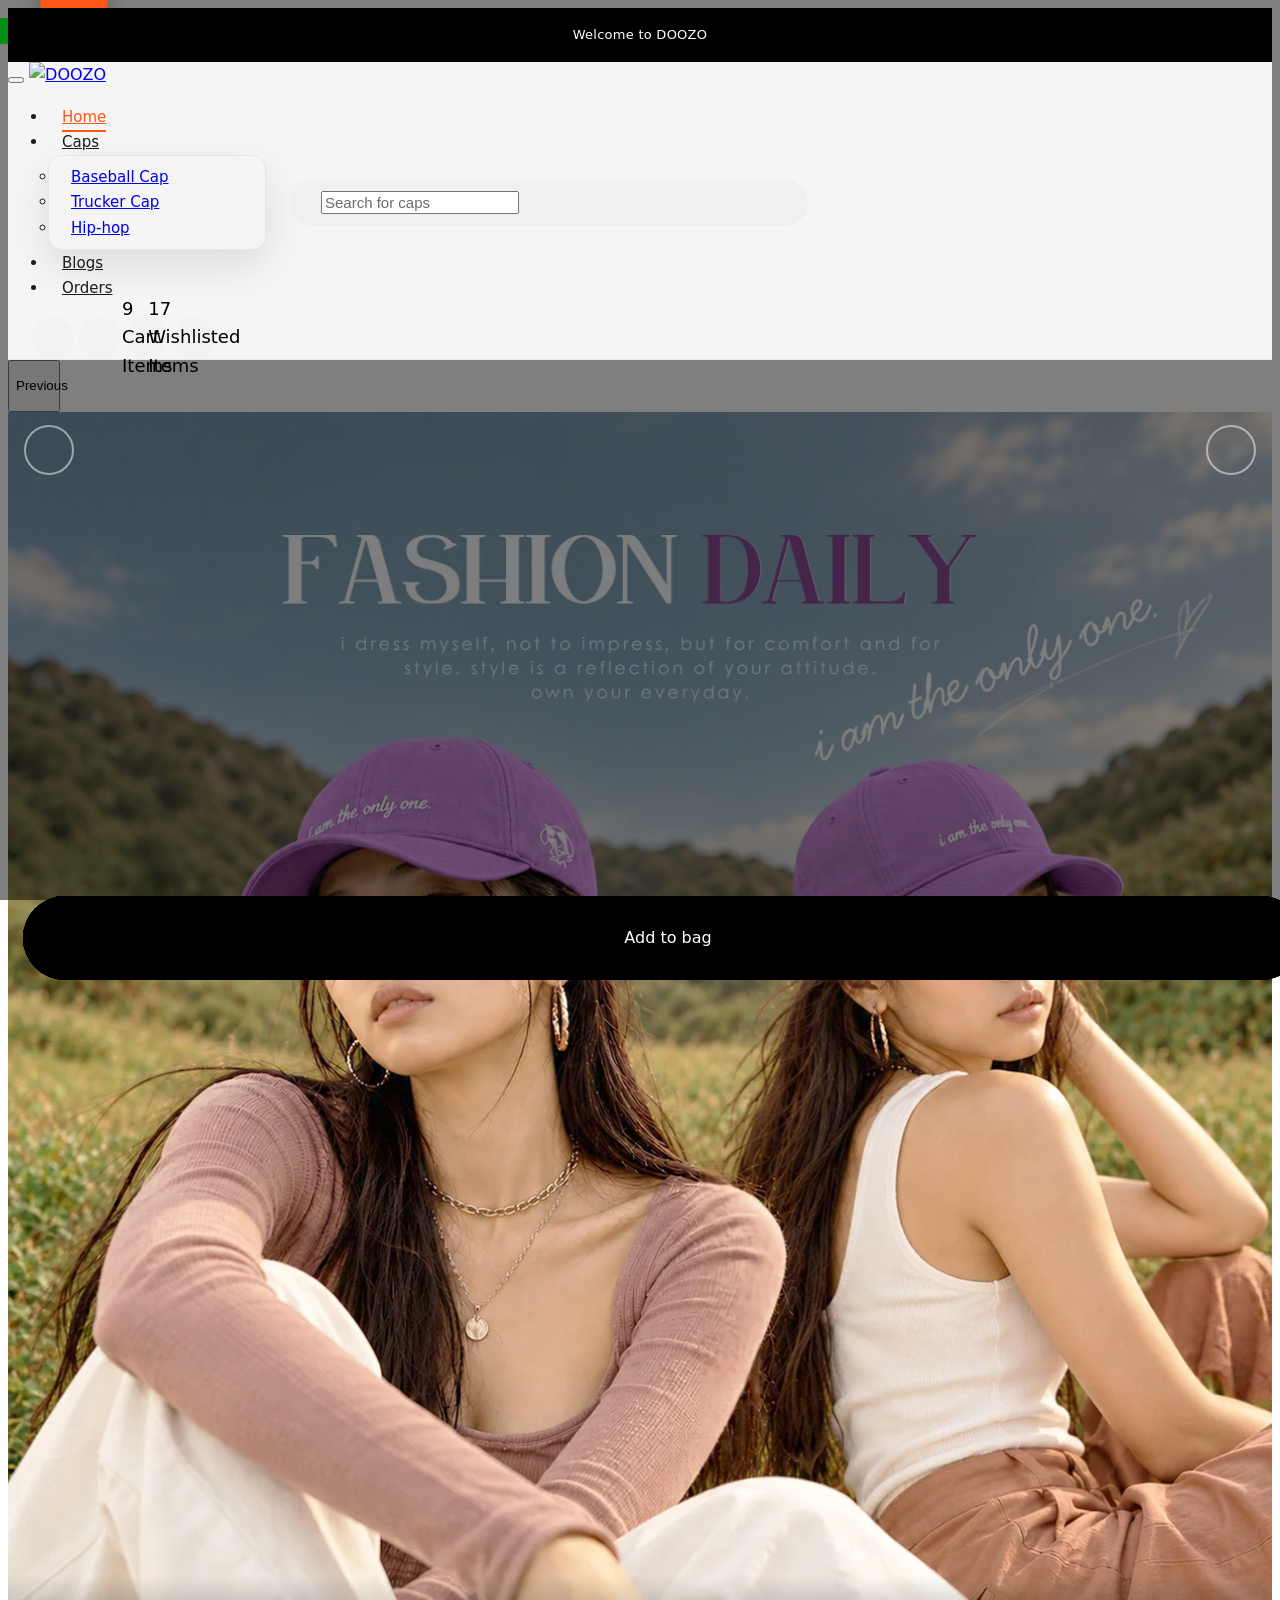
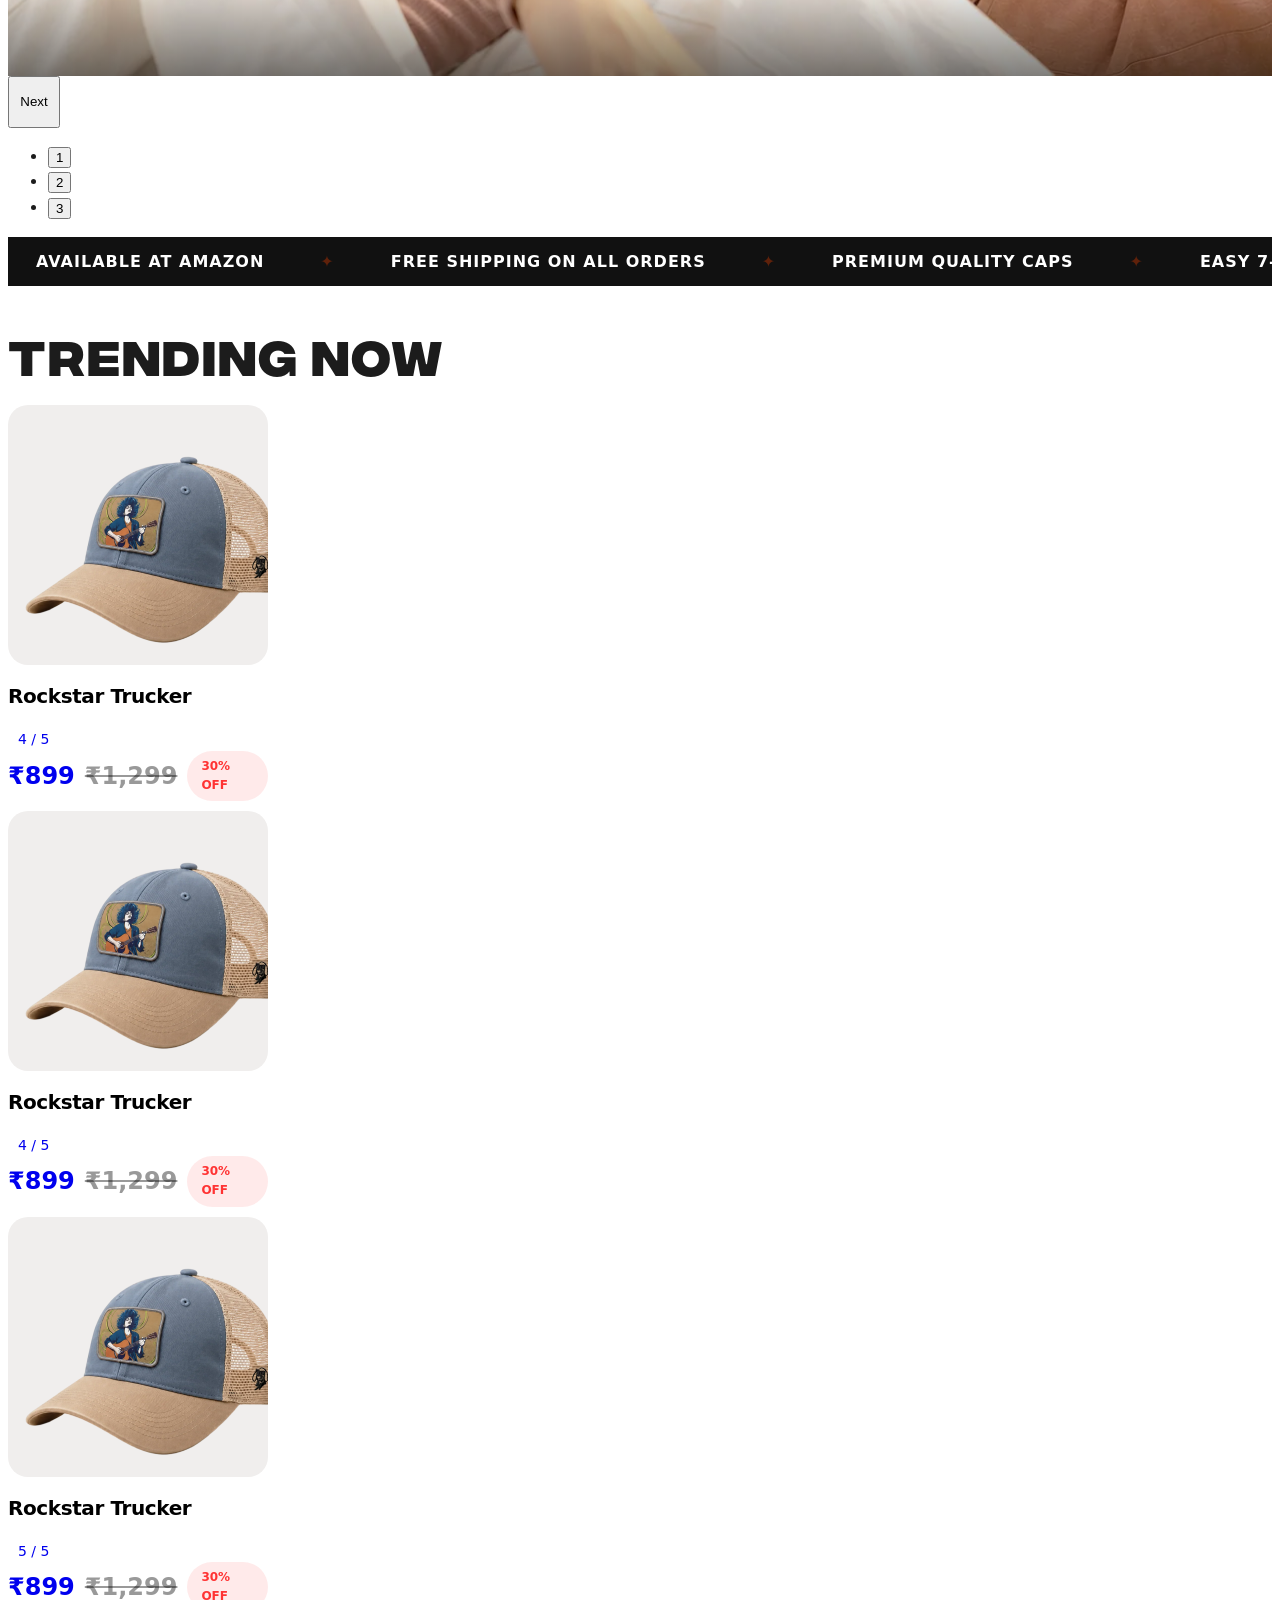
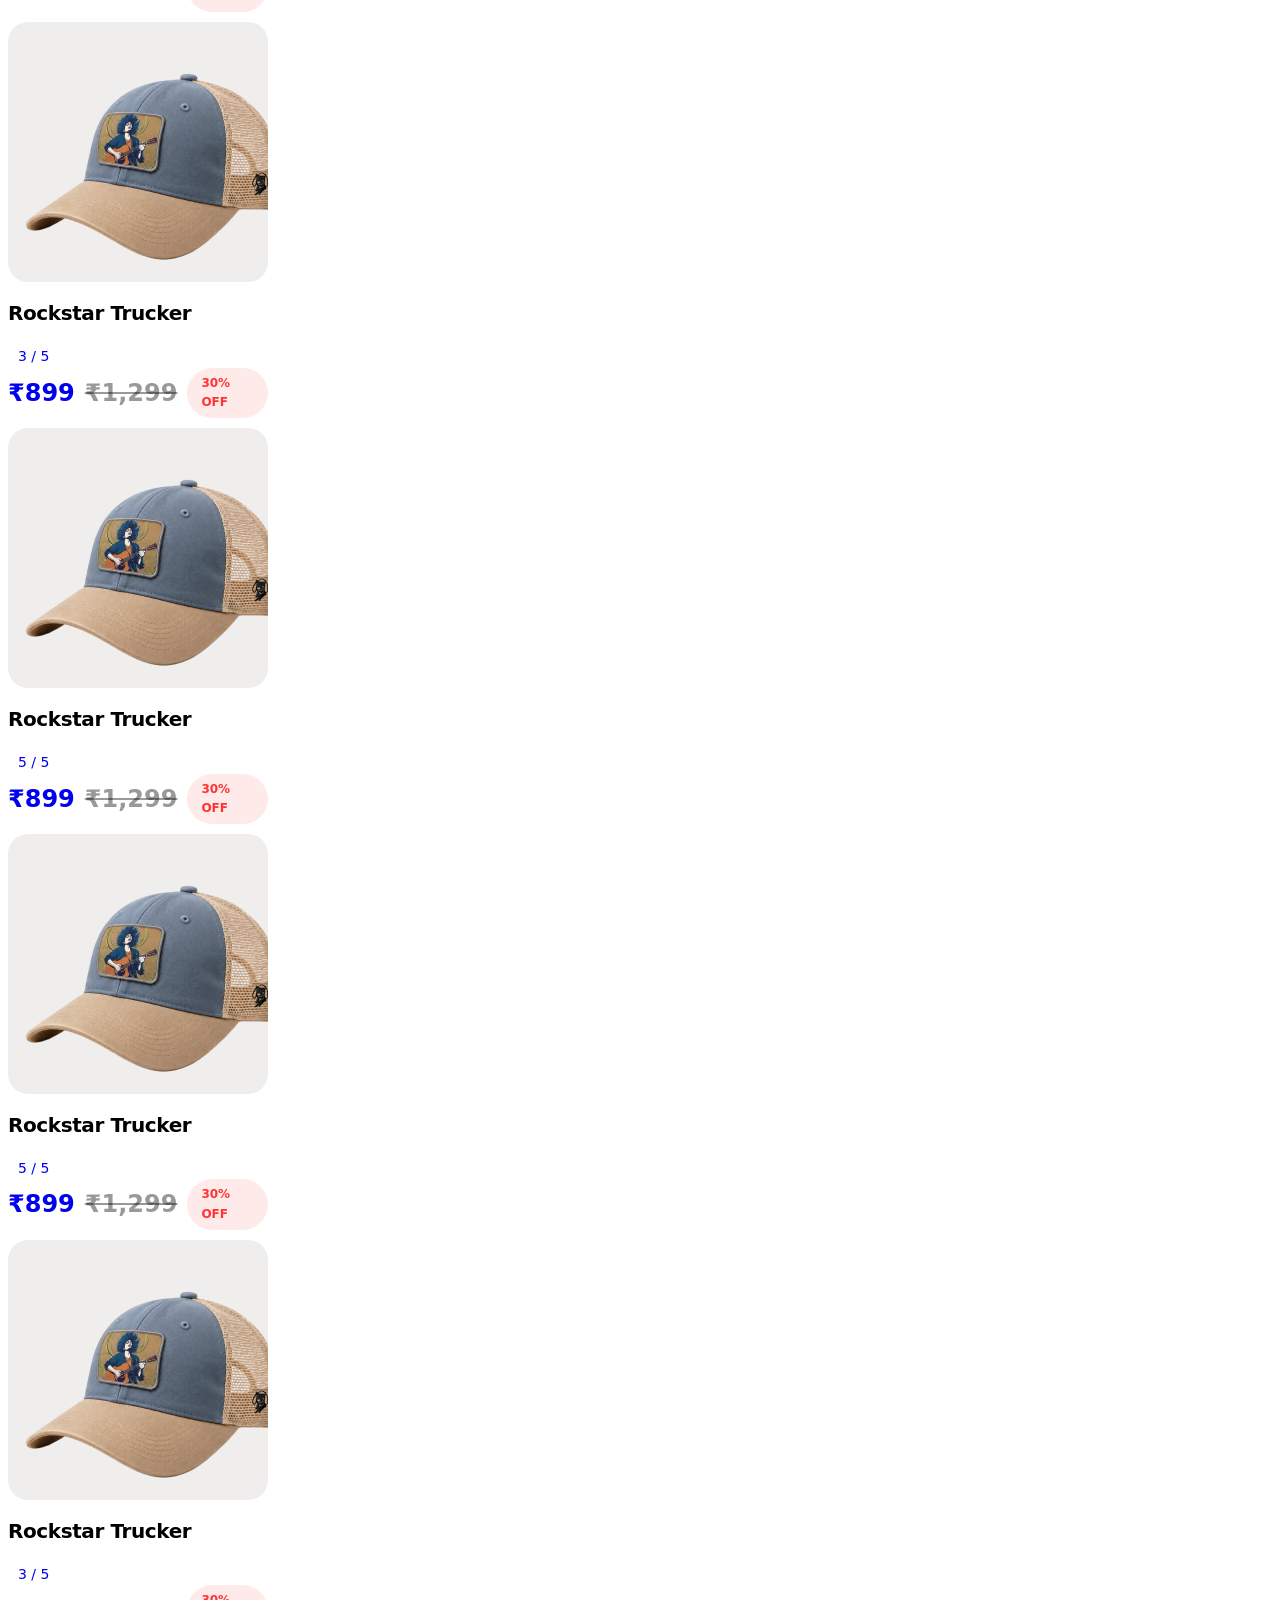
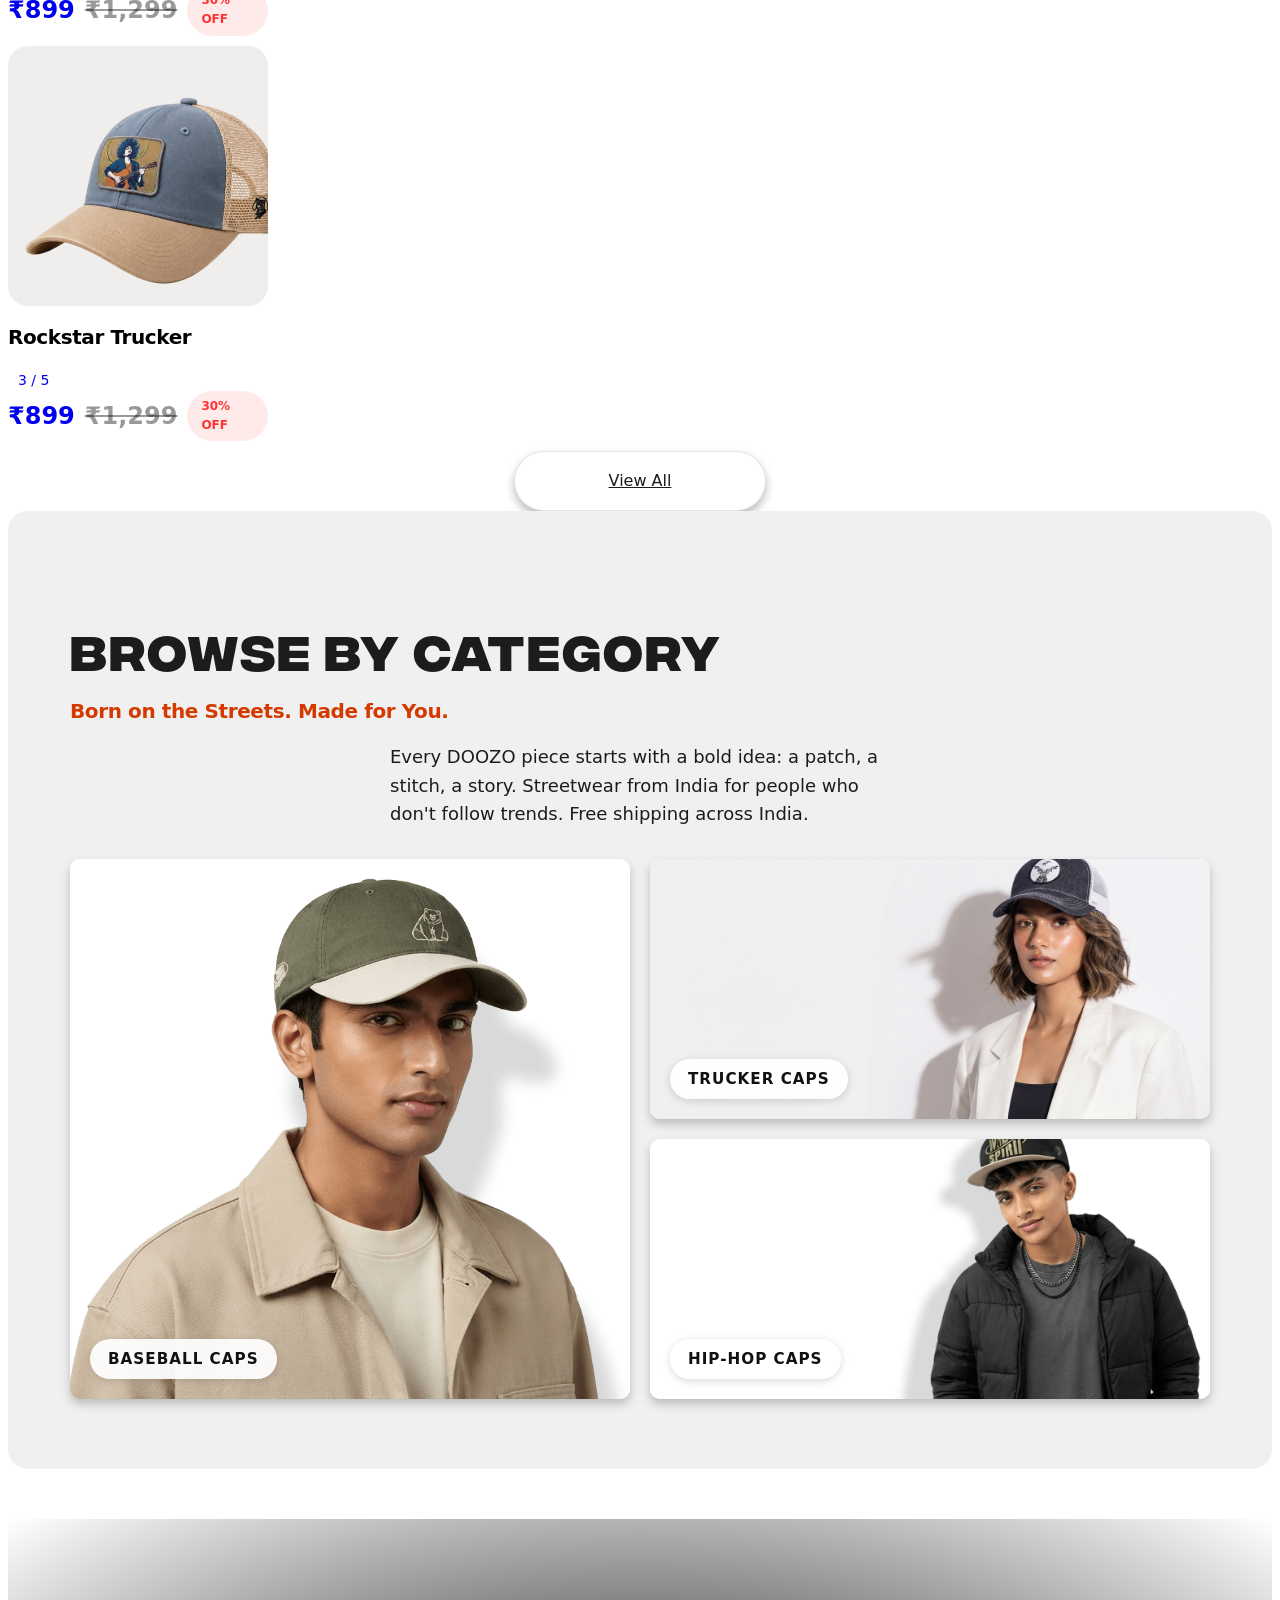
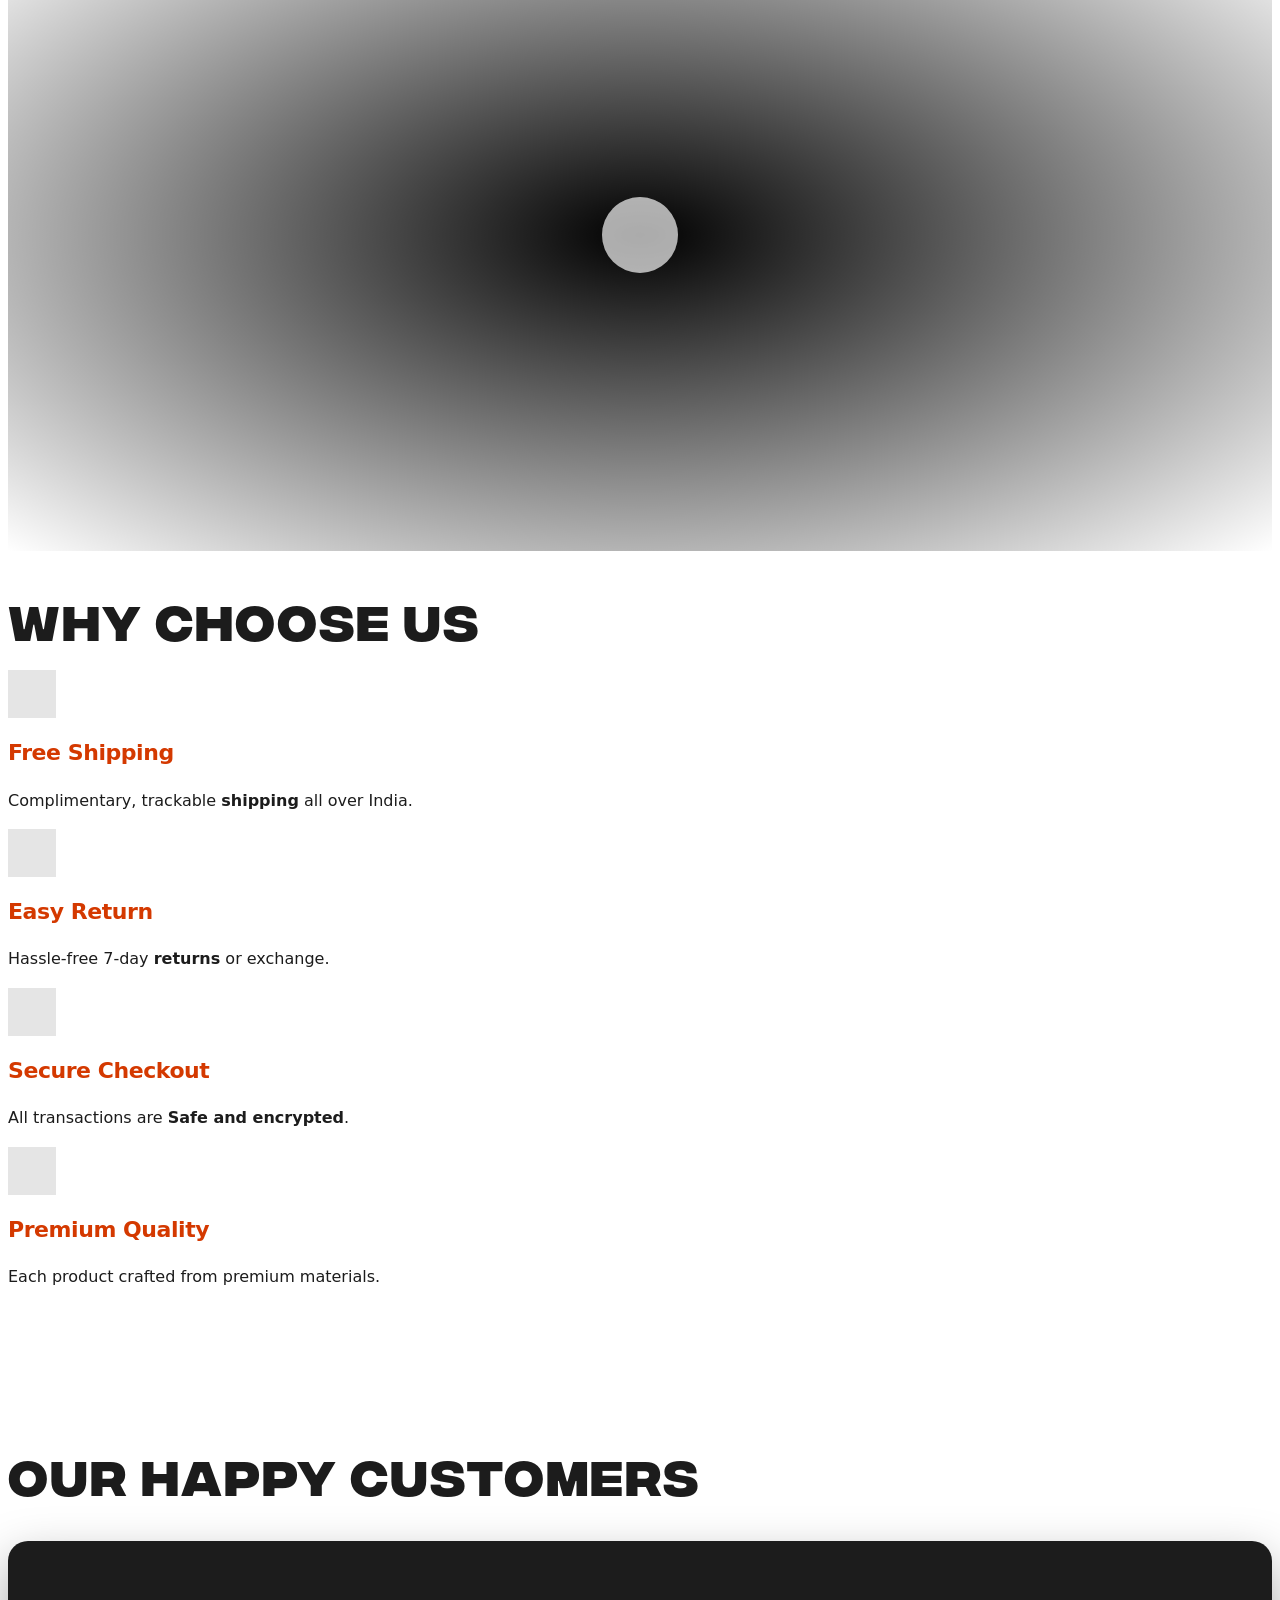
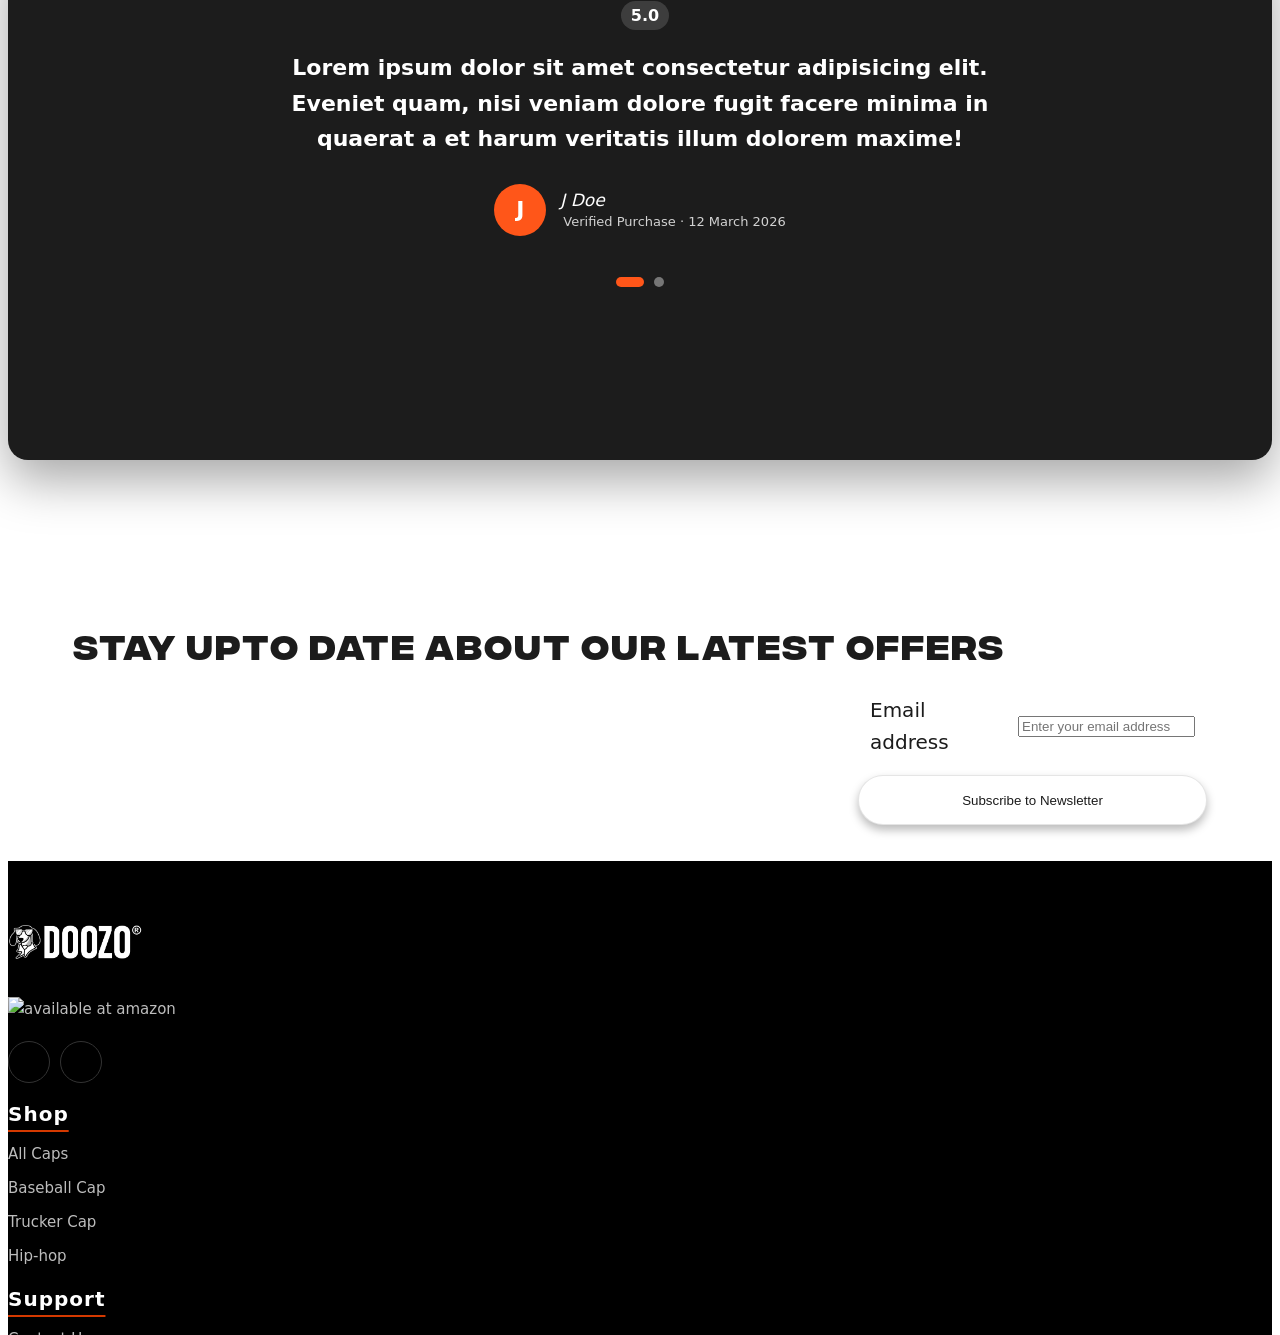
==== commit 3a0b1af8: "scroll to top added" ====
--- a/index.html
+++ b/index.html
@@ -96,14 +96,14 @@
                     </a>
                     <a href="cart.html" aria-label="Cart" class="position-relative">
                         <i class="fas fa-bag-shopping" aria-hidden="true"></i>
-                        <span class="position-absolute top-0 start-0 translate-middle badge rounded-pill bg-dark">
+                        <span class="position-absolute top-0 start-50 translate-middle badge rounded-pill bg-dark">
                             9
                             <span class="visually-hidden">Cart Items</span>
                         </span>
                     </a>
                     <a href="wishlist.html" aria-label="Wishlist" class="position-relative">
                         <i class="fas fa-heart" aria-hidden="true"></i>
-                        <span class="position-absolute top-0 start-100 translate-middle badge rounded-pill bg-dark">
+                        <span class="position-absolute top-0 start-50 translate-middle badge rounded-pill bg-dark">
                             17
                             <span class="visually-hidden">Wishlisted Items</span>
                         </span>
@@ -251,11 +251,11 @@
                                         <i class="fas fa-star"></i>
                                         <i class="fas fa-star"></i>
                                         <i class="fas fa-star"></i>
-                                        <i class="fas fa-star-half-alt"></i>
+                                        <i class="fas fa-star"></i>
                                         <i class="far fa-star"></i>
                                     </div>
                                     <div class="product-rating-number text-black-50">
-                                        <span class="text-black">3.5</span> / 5
+                                        <span class="text-black">4</span> / 5
                                     </div>
                                 </div>
                                 <div class="product-price">
@@ -330,12 +330,12 @@
                                     <div class="product-rating" aria-hidden="true">
                                         <i class="fas fa-star"></i>
                                         <i class="fas fa-star"></i>
-                                        <i class="fas fa-star-half-alt"></i>
+                                        <i class="fas fa-star"></i>
                                         <i class="far fa-star"></i>
                                         <i class="far fa-star"></i>
                                     </div>
                                     <div class="product-rating-number text-black-50">
-                                        <span class="text-black">2.5</span> / 5
+                                        <span class="text-black">3</span> / 5
                                     </div>
                                 </div>
                                 <div class="product-price">
@@ -372,10 +372,10 @@
                                         <i class="fas fa-star"></i>
                                         <i class="fas fa-star"></i>
                                         <i class="fas fa-star"></i>
-                                        <i class="fas fa-star-half-alt"></i>
+                                        <i class="fas fa-star"></i>
                                     </div>
                                     <div class="product-rating-number text-black-50">
-                                        <span class="text-black">4.5</span> / 5
+                                        <span class="text-black">5</span> / 5
                                     </div>
                                 </div>
                                 <div class="product-price">
@@ -450,12 +450,12 @@
                                     <div class="product-rating" aria-hidden="true">
                                         <i class="fas fa-star"></i>
                                         <i class="fas fa-star"></i>
-                                        <i class="fas fa-star-half-alt"></i>
+                                        <i class="fas fa-star"></i>
                                         <i class="far fa-star"></i>
                                         <i class="far fa-star"></i>
                                     </div>
                                     <div class="product-rating-number text-black-50">
-                                        <span class="text-black">2.5</span> / 5
+                                        <span class="text-black">3</span> / 5
                                     </div>
                                 </div>
                                 <div class="product-price">
@@ -639,10 +639,10 @@
                         <!-- slide 1 -->
                         <article class="testimonial">
                             <div class="testimonial-rating">
-                                <div class="stars" aria-label="5 out of 5 stars">
-                                    <i class="fa fa-star"></i>
-                                    <i class="fa fa-star"></i><i class="fa fa-star"></i>
-                                    <i class="fa fa-star"></i><i class="fa fa-star"></i>
+                                <div class="stars d-flex align-items-center" aria-label="5 out of 5 stars">
+                                    <i class="fas fa-star"></i>
+                                    <i class="fas fa-star"></i><i class="fas fa-star"></i>
+                                    <i class="fas fa-star"></i><i class="fas fa-star"></i>
                                 </div>
                                 <span class="rating-number">5.0</span>
                             </div>
@@ -668,12 +668,12 @@
                         <!-- slide 2 -->
                         <article class="testimonial">
                             <div class="testimonial-rating">
-                                <div class="stars" aria-label="4 out of 5 stars">
-                                    <i class="fa fa-star"></i>
-                                    <i class="fa fa-star"></i>
-                                    <i class="fa fa-star"></i>
-                                    <i class="fa fa-star"></i>
-                                    <i class="fa fa-star-o"></i>
+                                <div class="stars  d-flex align-items-center" aria-label="4 out of 5 stars">
+                                    <i class="fas fa-star"></i>
+                                    <i class="fas fa-star"></i>
+                                    <i class="fas fa-star"></i>
+                                    <i class="fas fa-star"></i>
+                                    <i class="far fa-star"></i>
                                 </div>
                                 <span class="rating-number">4.0</span>
                             </div>
@@ -789,6 +789,9 @@
                 &copy; <span class="currentYear"></span>
                 <span class="brand fw-bold">DHIYA FASHION</span>. All rights reserved.
             </div>
+            <button type="button" id="scrollTopBtn" class="scroll-top" aria-label="Scroll to top" title="Back to top">
+                <i class="fa-solid fa-arrow-up" aria-hidden="true"></i>
+            </button>
         </div>
     </footer>
 
--- a/assets/css/style.css
+++ b/assets/css/style.css
@@ -6,7 +6,7 @@
     --surface: #f0f0f0;
     --line: #e6e6e6;
     --accent: #ff5619;
-    --accent-dark: #c35b00;
+    --accent-dark: #d43900;
     --redish: #FF3333;
     --rating: #FFC633;
     --radius: 14px;
@@ -43,9 +43,28 @@
     font-display: swap;
 }
 
+/* Global Scrollbar Styling */
+
+
+::-webkit-scrollbar-thumb {
+    background: var(--accent-dark);
+    border-radius: 10px;
+}
+
+* {
+    scrollbar-width: thin;
+    scrollbar-color: var(--accent-dark) var(--ink);
+}
+
 /* ---------- Base ---------- */
 html {
     scroll-behavior: smooth;
+}
+
+@media (prefers-reduced-motion: reduce) {
+    html {
+        scroll-behavior: auto;
+    }
 }
 
 body {
@@ -207,8 +226,6 @@
     background: var(--surface);
     color: var(--accent);
 }
-
-
 
 /* ---------- Search ---------- */
 .navSearch {
@@ -270,6 +287,7 @@
     border-radius: 50%;
     text-decoration: none;
     transition: background .2s, color .2s;
+    background: #f0f0f080;
 }
 
 .navLinks a:hover,
@@ -414,6 +432,59 @@
 .modal-backdrop.fade {
     transition: opacity .3s ease;
 }
+
+.scroll-top {
+    position: fixed;
+    right: 24px;
+    bottom: 24px;
+    z-index: 999;
+    width: 48px;
+    height: 48px;
+    padding: 0;
+    border: 0;
+    border-radius: 50%;
+    background: var(--accent-dark);
+    color: #fff;
+    font-size: 18px;
+    display: flex;
+    align-items: center;
+    justify-content: center;
+    cursor: pointer;
+    box-shadow: 0 6px 16px rgba(0, 0, 0, 0.25);
+
+    opacity: 0;
+    visibility: hidden;
+    transform: translateY(20px);
+    transition: opacity 0.3s ease, transform 0.3s ease, visibility 0.3s ease, background 0.3s ease;
+
+    transition:
+        opacity 0.3s ease,
+        transform 0.3s ease,
+        visibility 0.3s ease,
+        background-color 0.3s ease;
+}
+
+.scroll-top.show {
+    opacity: 1;
+    visibility: visible;
+    transform: translateY(0);
+}
+
+.scroll-top:hover {
+    background: #111;
+    transform: translateY(-4px);
+}
+
+.scroll-top:focus-visible {
+    outline: 3px solid #111;
+    outline-offset: 3px;
+}
+
+/* @media (prefers-reduced-motion: reduce) {
+    .scroll-top {
+        transition: none;
+    }
+} */
 
 @media (min-width: 992px) and (hover: hover) {
     .navbar .dropdown:hover>.dropdown-menu {
@@ -563,7 +634,7 @@
 
 @media(max-width: 575.98px) {
     .section-heading {
-        font-size: 32px;
+        font-size: 30px;
         letter-spacing: 1px;
     }
 
@@ -580,6 +651,14 @@
         width: 34px;
         height: 34px;
         font-size: 14px;
+    }
+
+    .scroll-top {
+        right: 16px;
+        bottom: 16px;
+        width: 42px;
+        height: 42px;
+        font-size: 16px;
     }
 }
 
@@ -723,6 +802,7 @@
 .product-details-box {
     text-decoration: none;
     width: 300px;
+    margin-bottom: 10px;
 }
 
 .product-img-box {
@@ -1578,6 +1658,10 @@
         padding: 12px;
     }
 
+    .product-details-box {
+        margin-bottom: 20px;
+    }
+
     .product-img-box,
     .product-details-box {
         width: 42vw;
@@ -1588,7 +1672,7 @@
     }
 
     .product-details-box .product-price .discount {
-        padding: 4px 6px;
+        padding: 4px;
         font: 10px;
     }
 
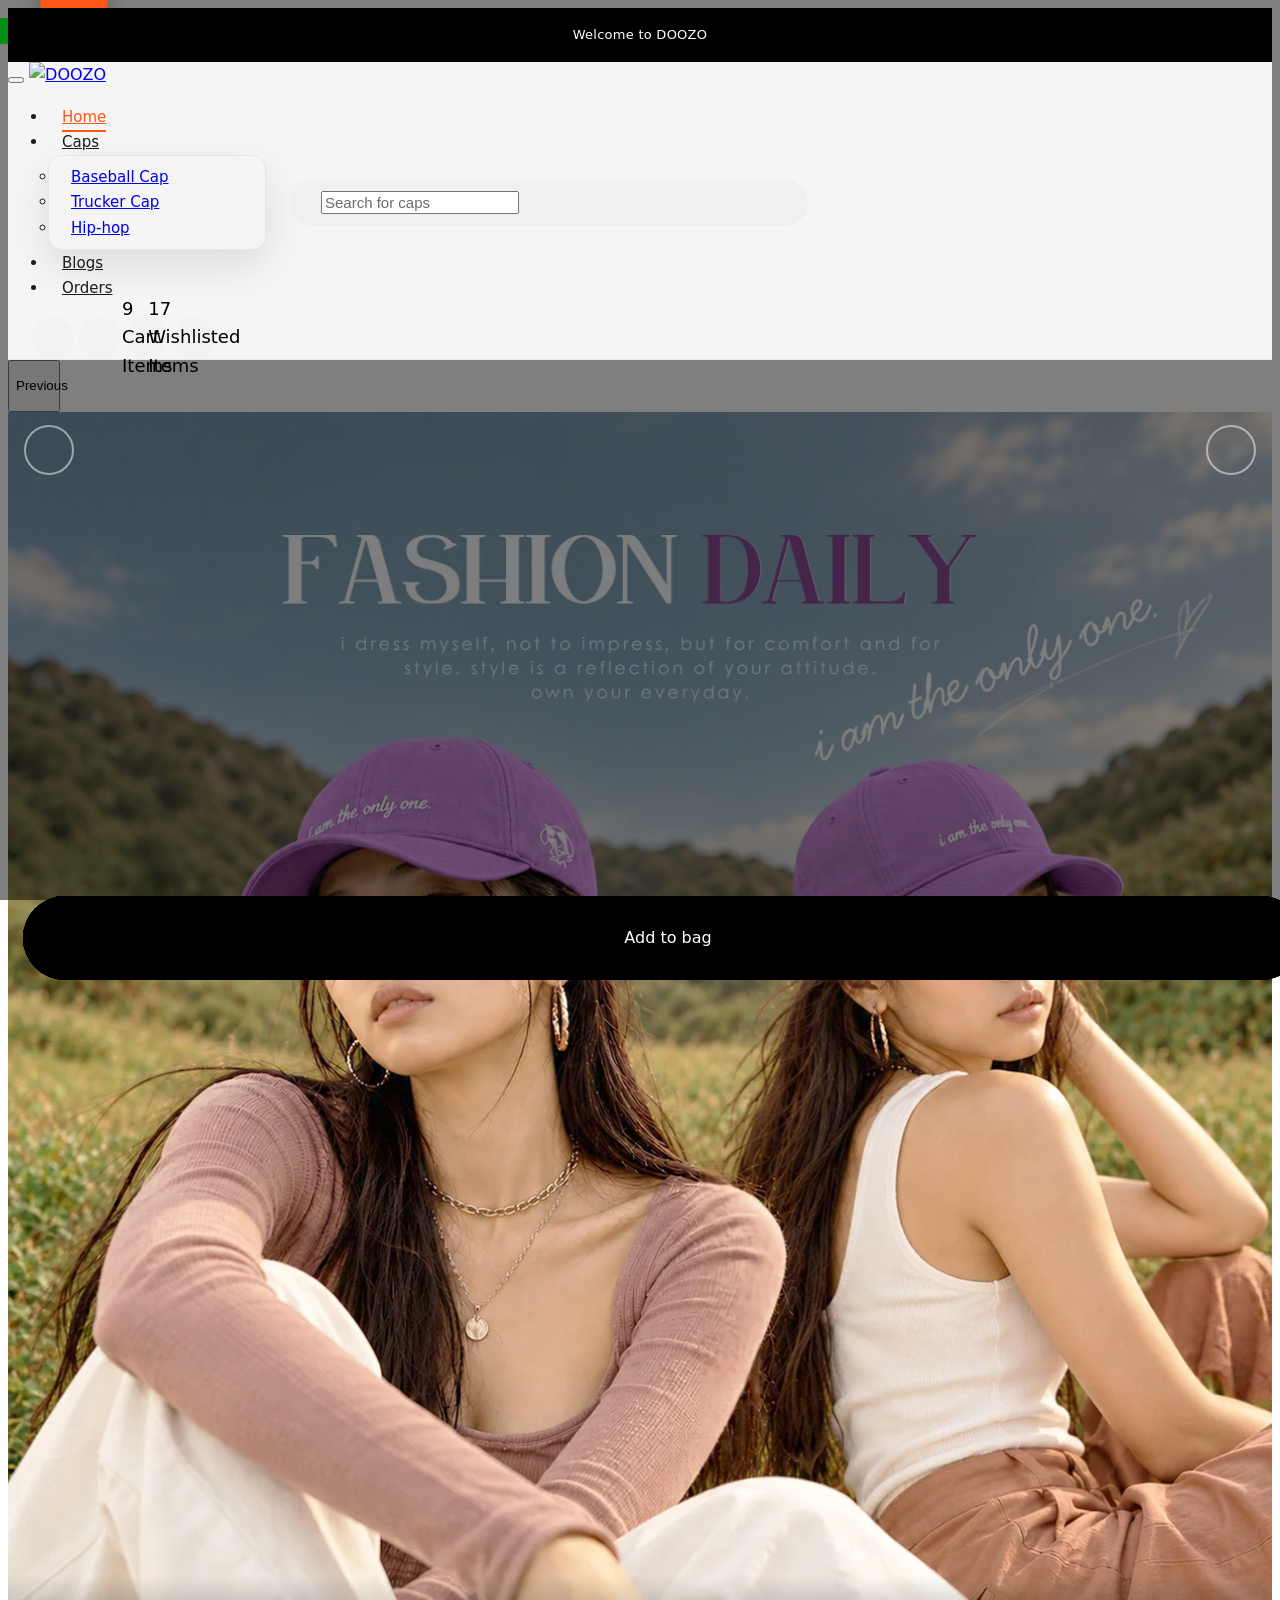
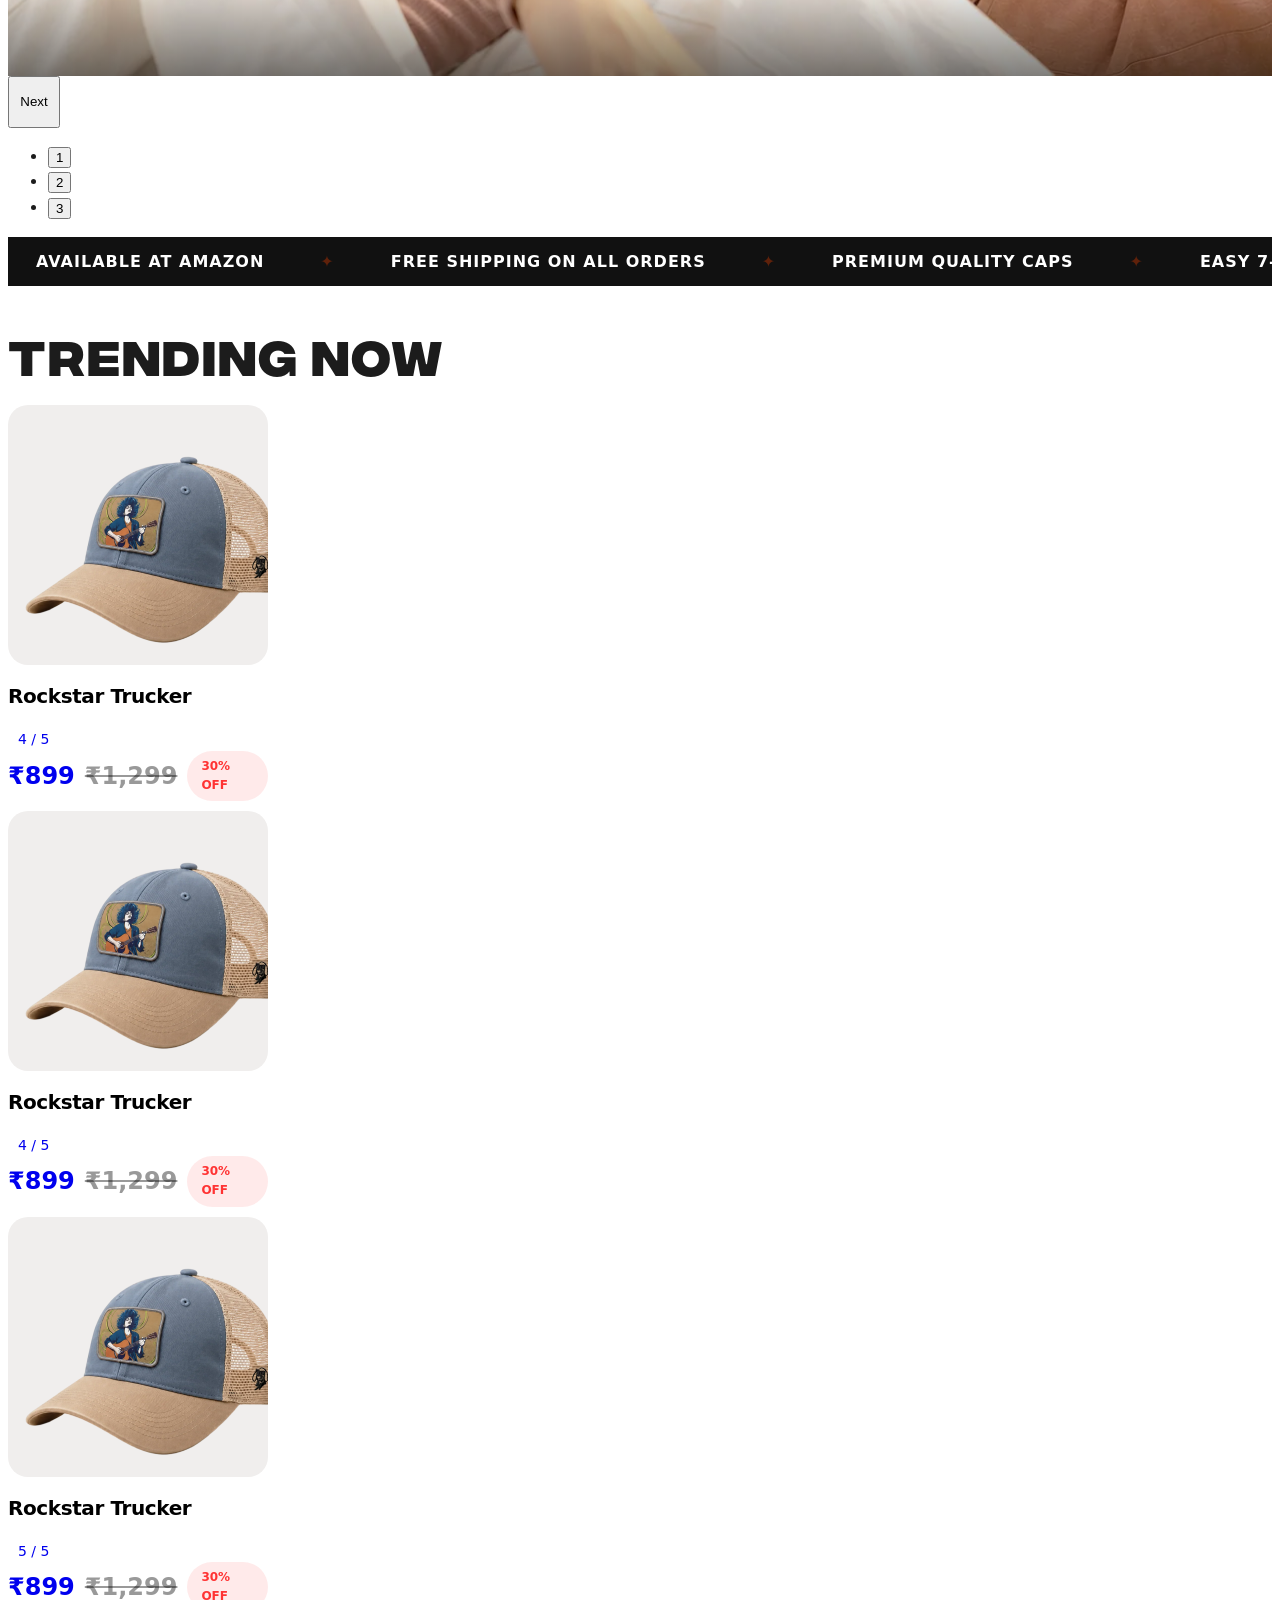
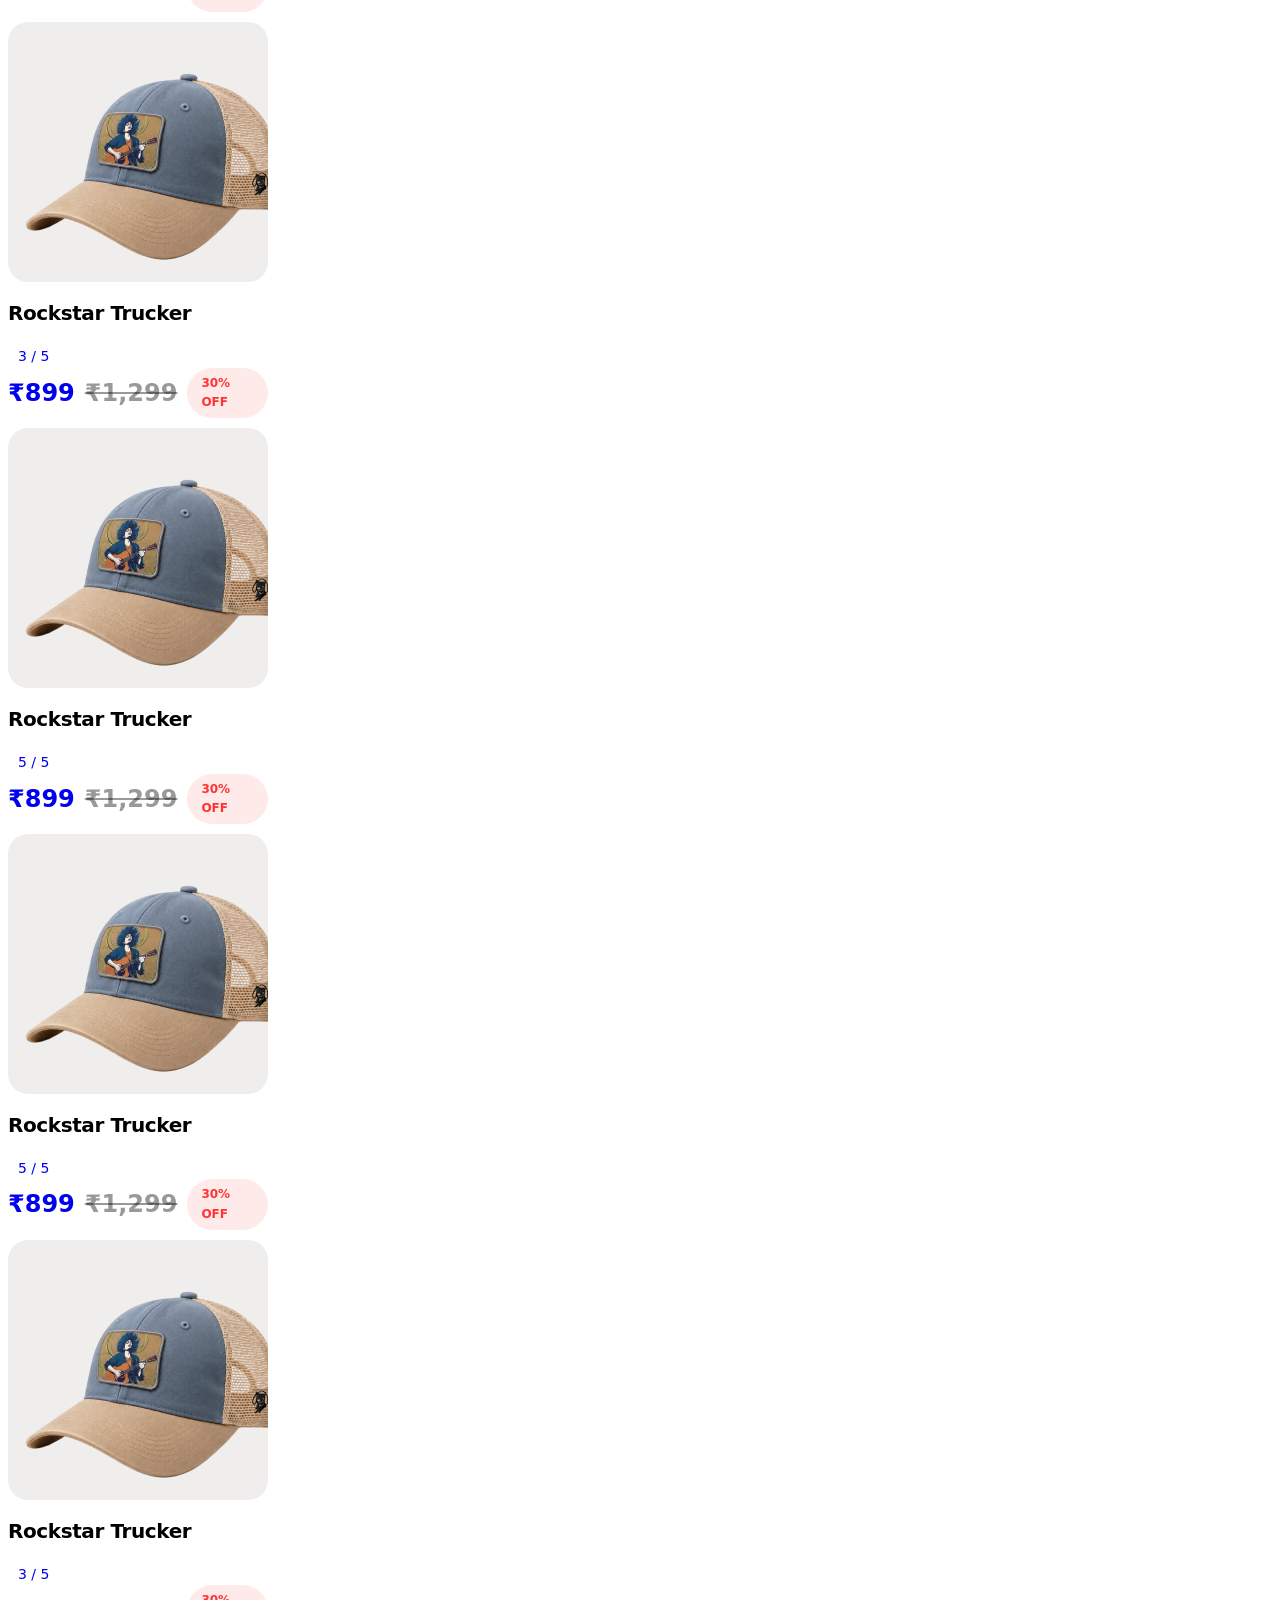
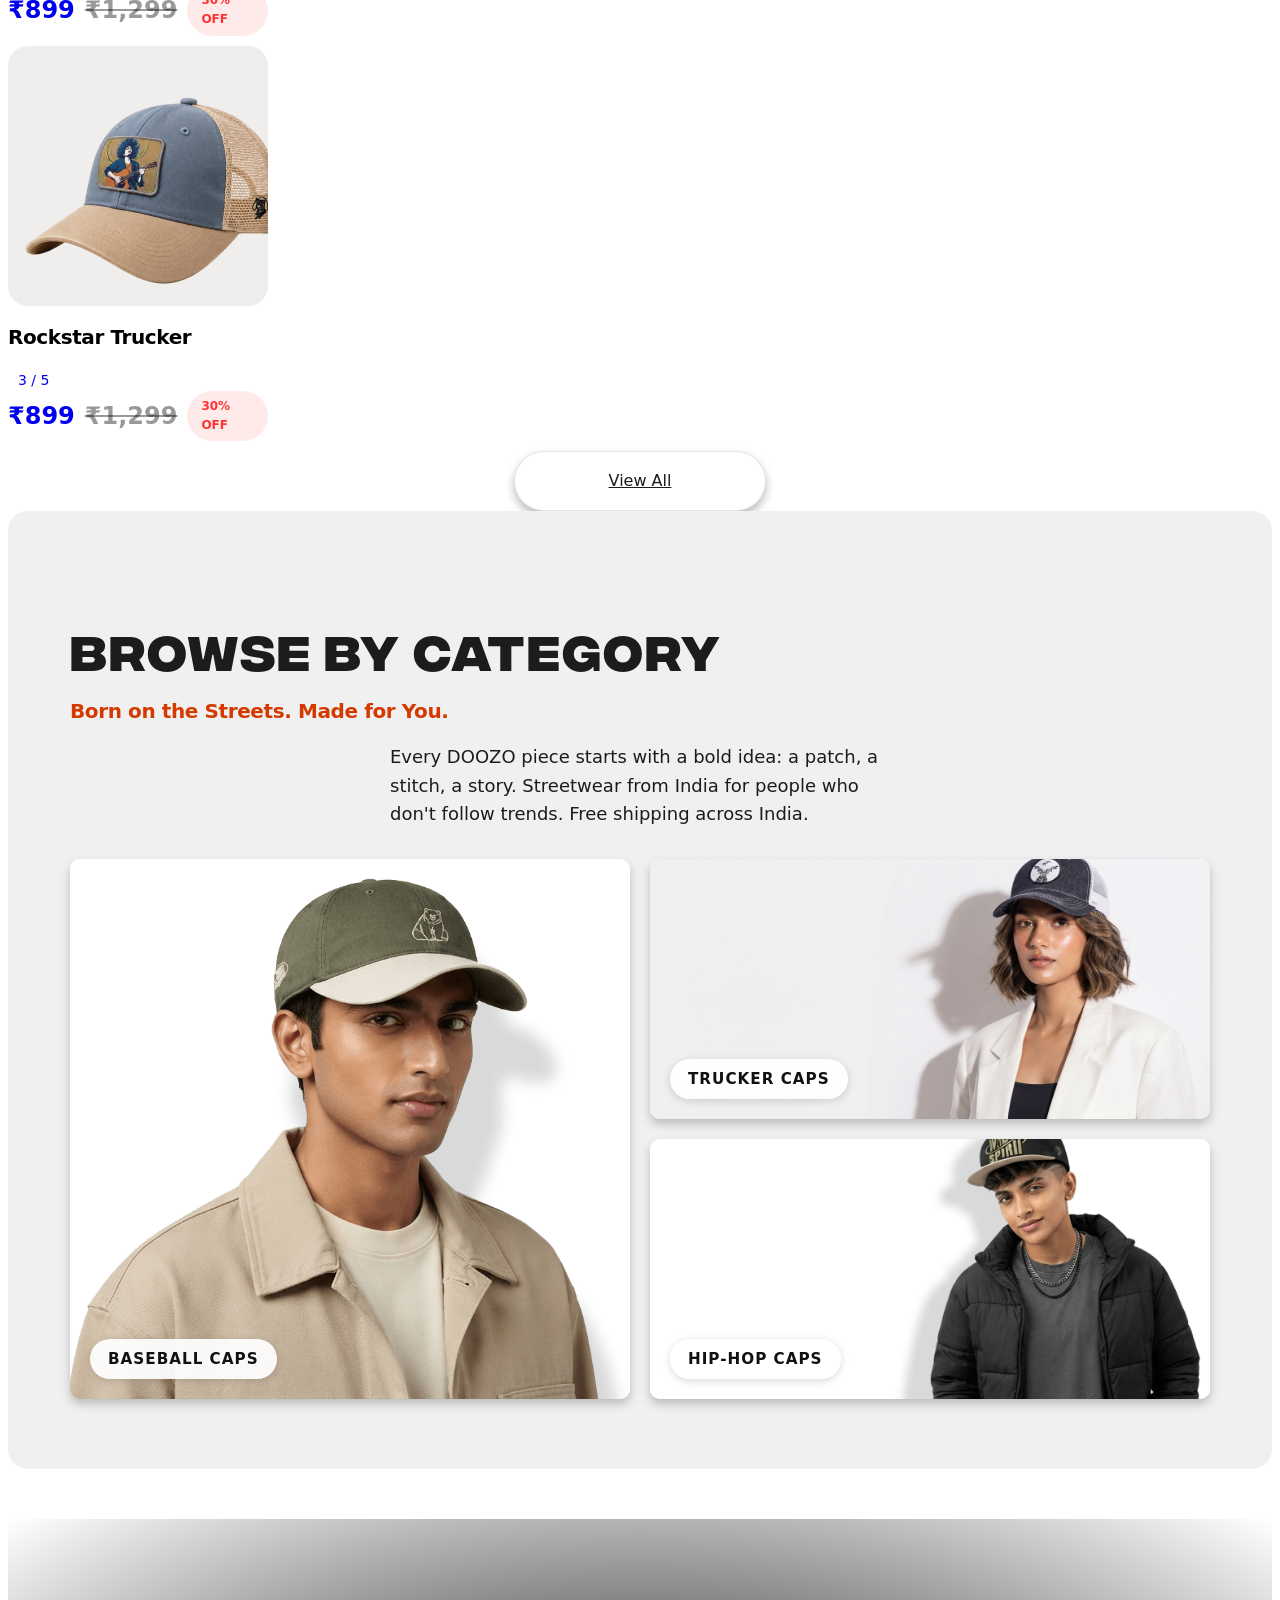
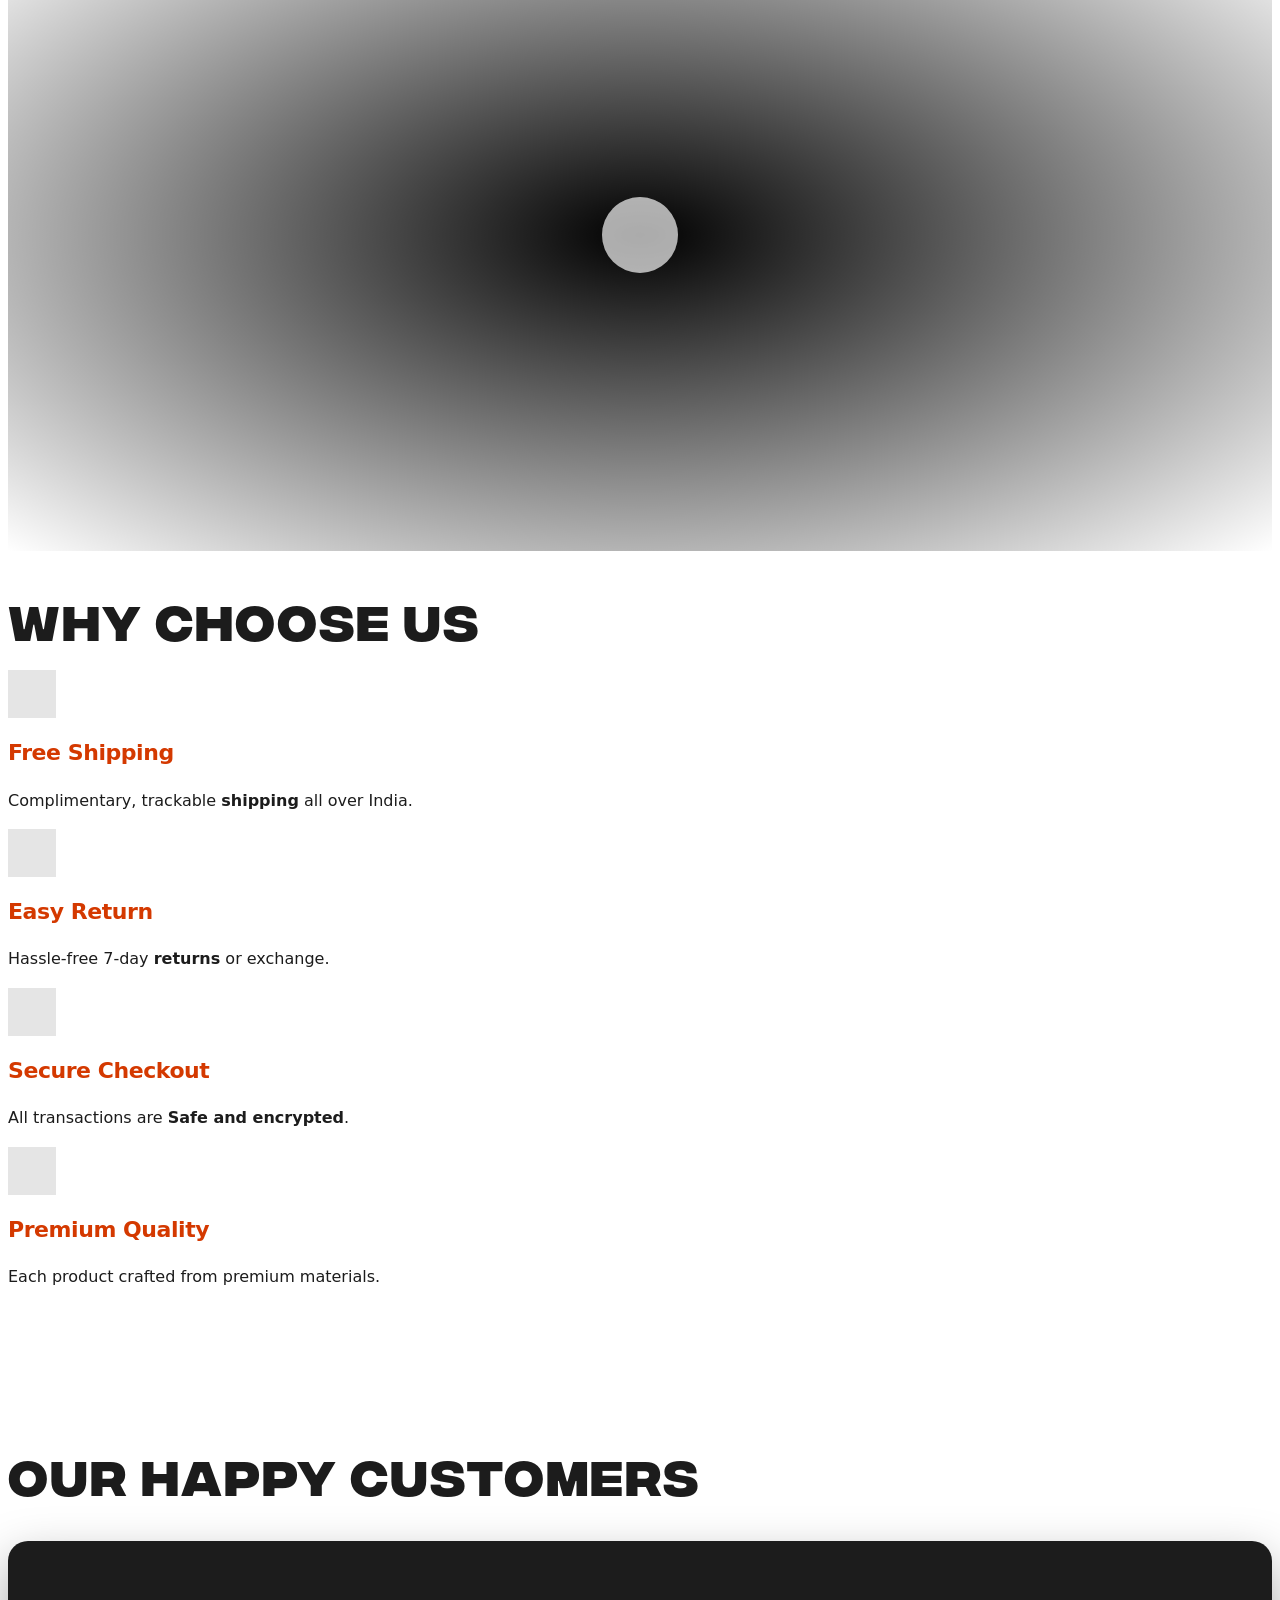
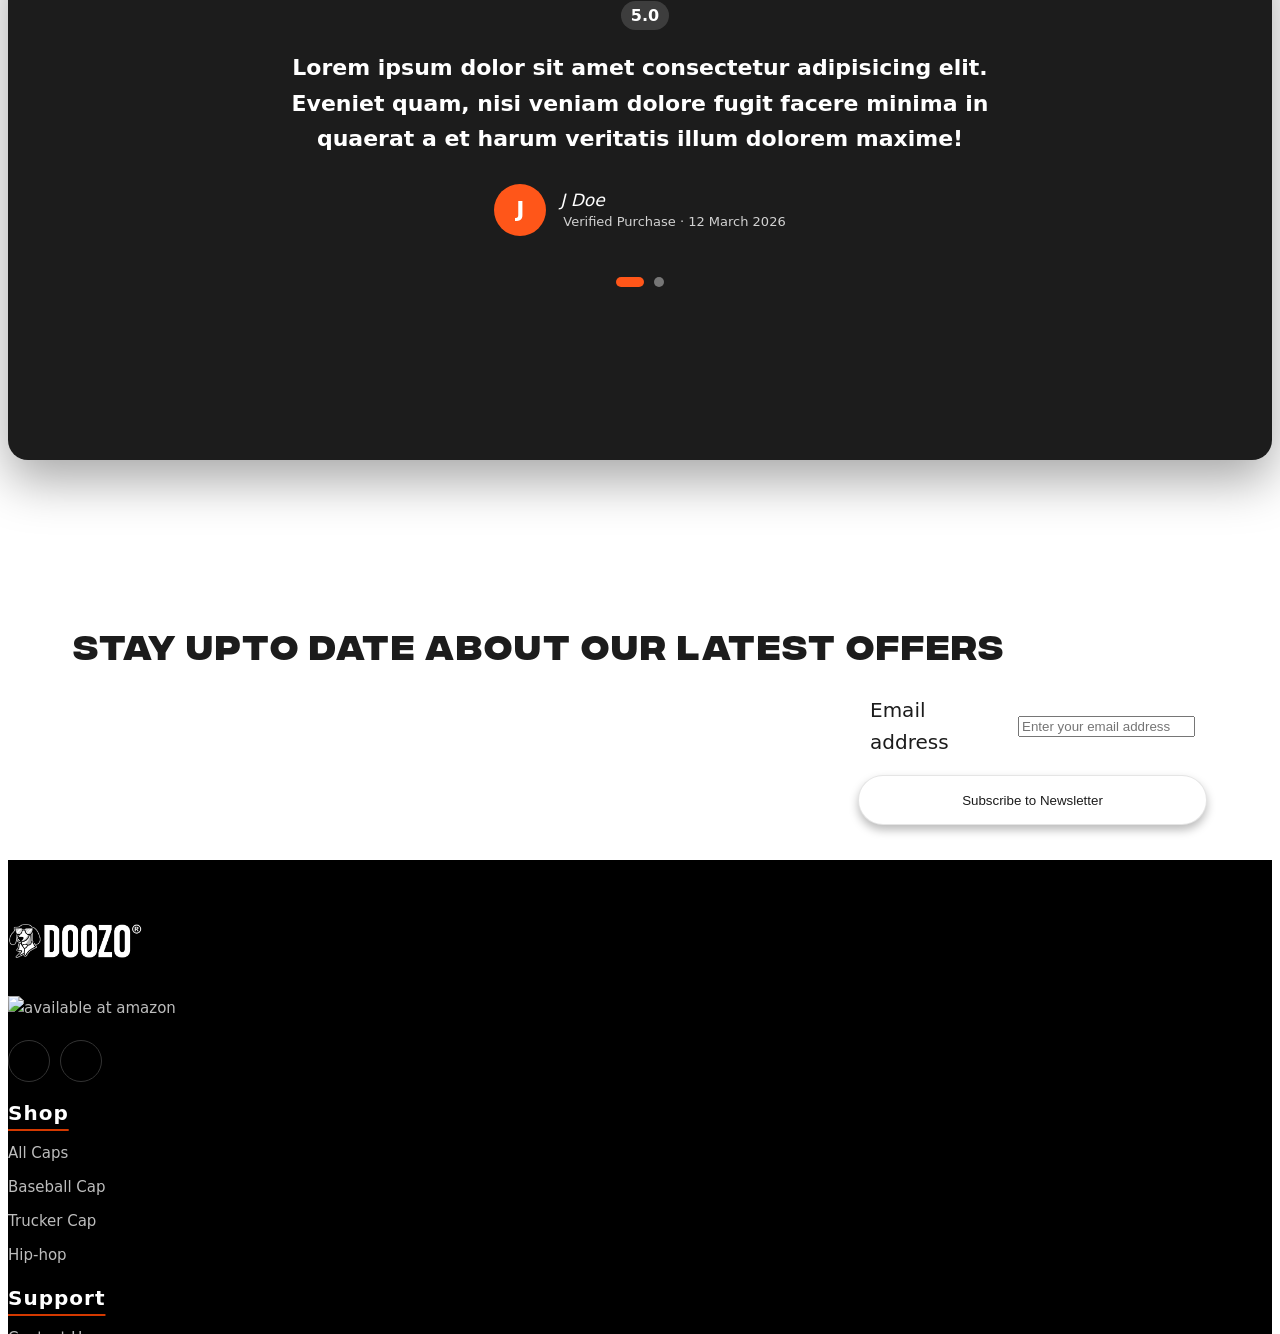
==== commit 18f0694f: "design bug" ====
--- a/index.html
+++ b/index.html
@@ -113,7 +113,7 @@
         </nav>
     </header>
 
-    <main>
+    <main class="-mb-1">
         <!-- slider section  -->
         <section class="section-hero">
             <div class="heroSlider mb-0">
@@ -186,7 +186,7 @@
                 <h1 class="section-heading text-center mt-lg-5 mt-md-3 pt-4 pt-lg-5">
                     Trending Now
                 </h1>
-                <div class="row">
+                <div class="row justify-content-center">
                     <!-- 1st product -->
                     <div class="col-6 col-md-4 col-lg-3 product-box">
                         <article class="product-details-box position-relative">
@@ -563,7 +563,7 @@
                 <div class="row">
                     <div class="col-12 col-md-6 col-lg-3">
 
-                        <div class="pb-3">
+                        <div class="pb-3 h-100">
                             <div class="trust-badg-box h-100 border p-3 rounded text-center shadow">
                                 <div
                                     class="badge-icon shadow-sm d-flex align-items-center justify-content-center rounded-circle mx-auto mb-3">
@@ -577,7 +577,7 @@
                     </div>
 
                     <div class="col-12 col-md-6 col-lg-3">
-                        <div class="pb-3">
+                        <div class="pb-3 h-100">
                             <div class="trust-badg-box h-100 border p-3 rounded text-center shadow">
                                 <div
                                     class="badge-icon shadow-sm d-flex align-items-center justify-content-center rounded-circle mx-auto mb-3">
@@ -591,7 +591,7 @@
                     </div>
 
                     <div class="col-12 col-md-6 col-lg-3">
-                        <div class="pb-3">
+                        <div class="pb-3 h-100">
                             <div class="trust-badg-box h-100 border p-3 rounded text-center shadow">
                                 <div
                                     class="badge-icon shadow-sm d-flex align-items-center justify-content-center rounded-circle mx-auto mb-3">
@@ -605,7 +605,7 @@
                     </div>
 
                     <div class="col-12 col-md-6 col-lg-3">
-                        <div class="pb-3">
+                        <div class="pb-3 h-100">
                             <div class="trust-badg-box h-100 border p-3 rounded text-center shadow">
                                 <div
                                     class="badge-icon shadow-sm d-flex align-items-center justify-content-center rounded-circle mx-auto mb-3">
--- a/assets/css/style.css
+++ b/assets/css/style.css
@@ -54,6 +54,10 @@
 * {
     scrollbar-width: thin;
     scrollbar-color: var(--accent-dark) var(--ink);
+}
+
+.-mb-1 {
+    margin-bottom: -1px;
 }
 
 /* ---------- Base ---------- */
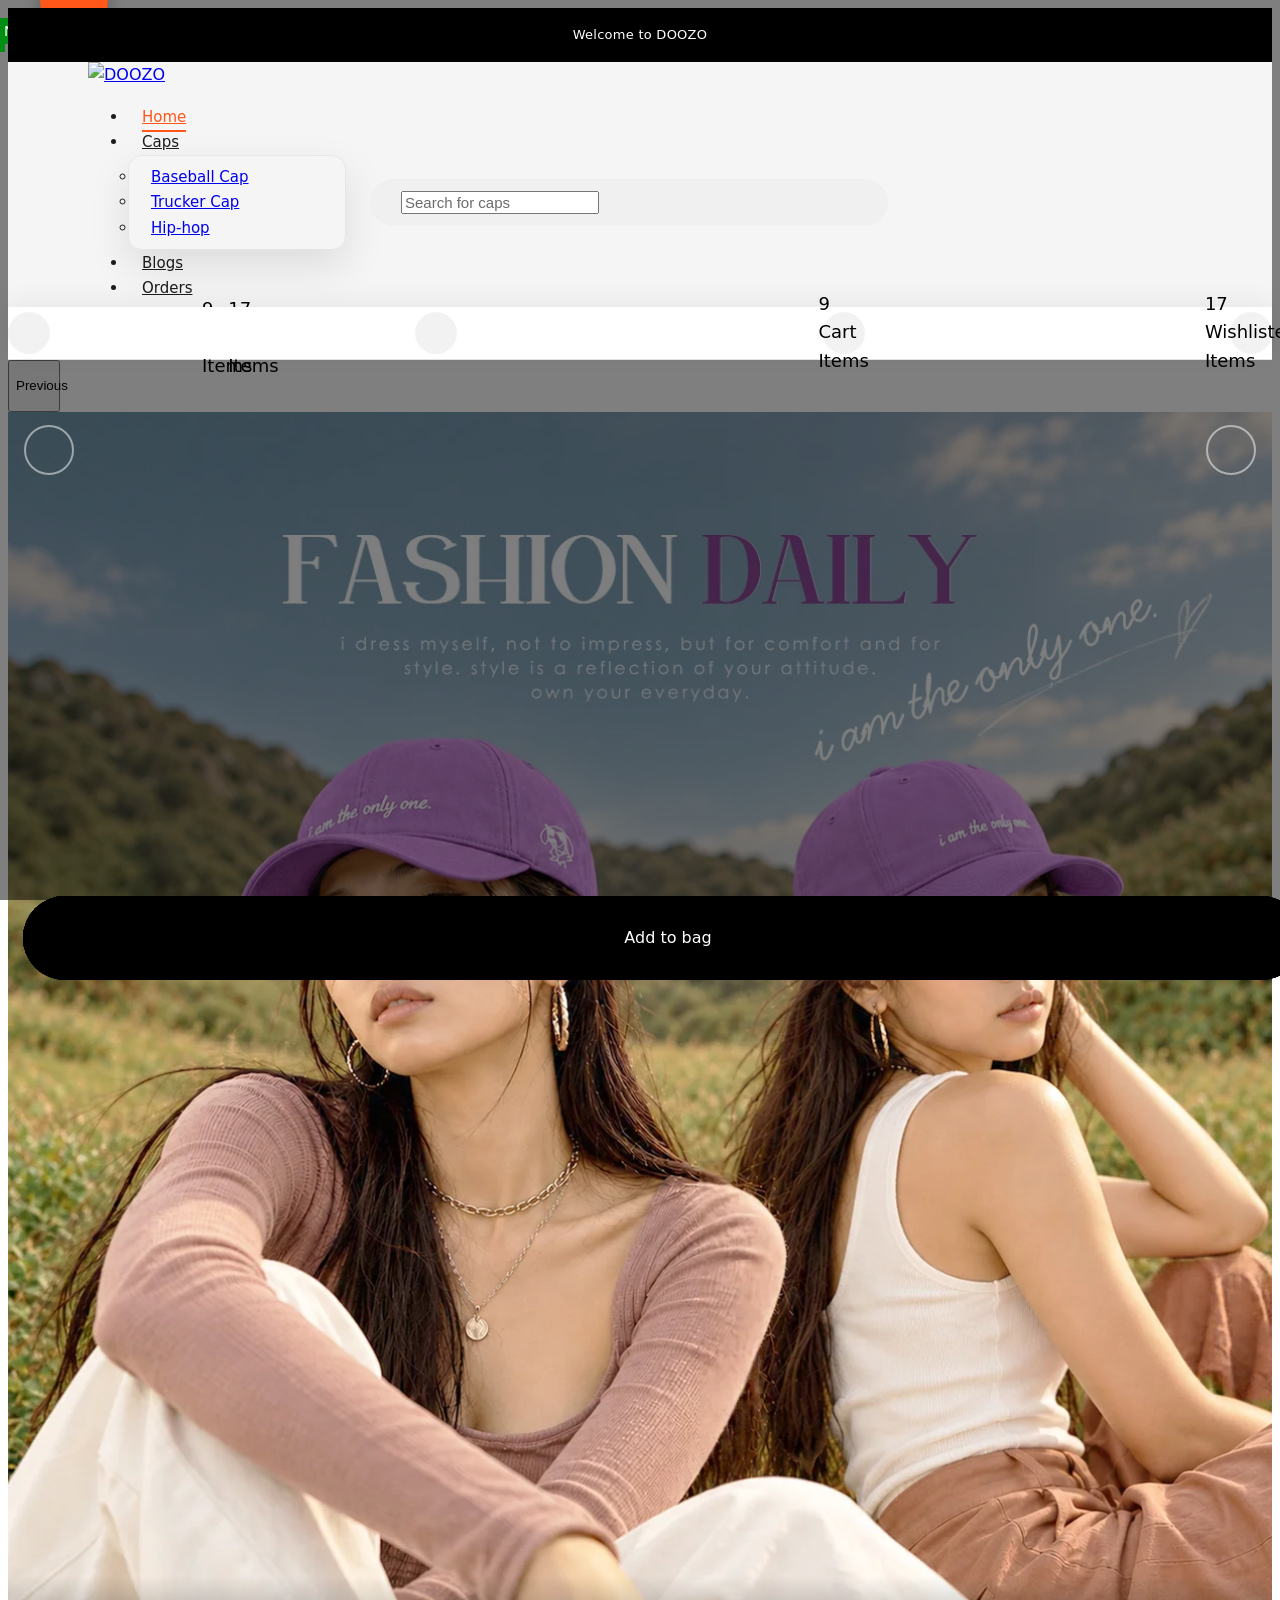
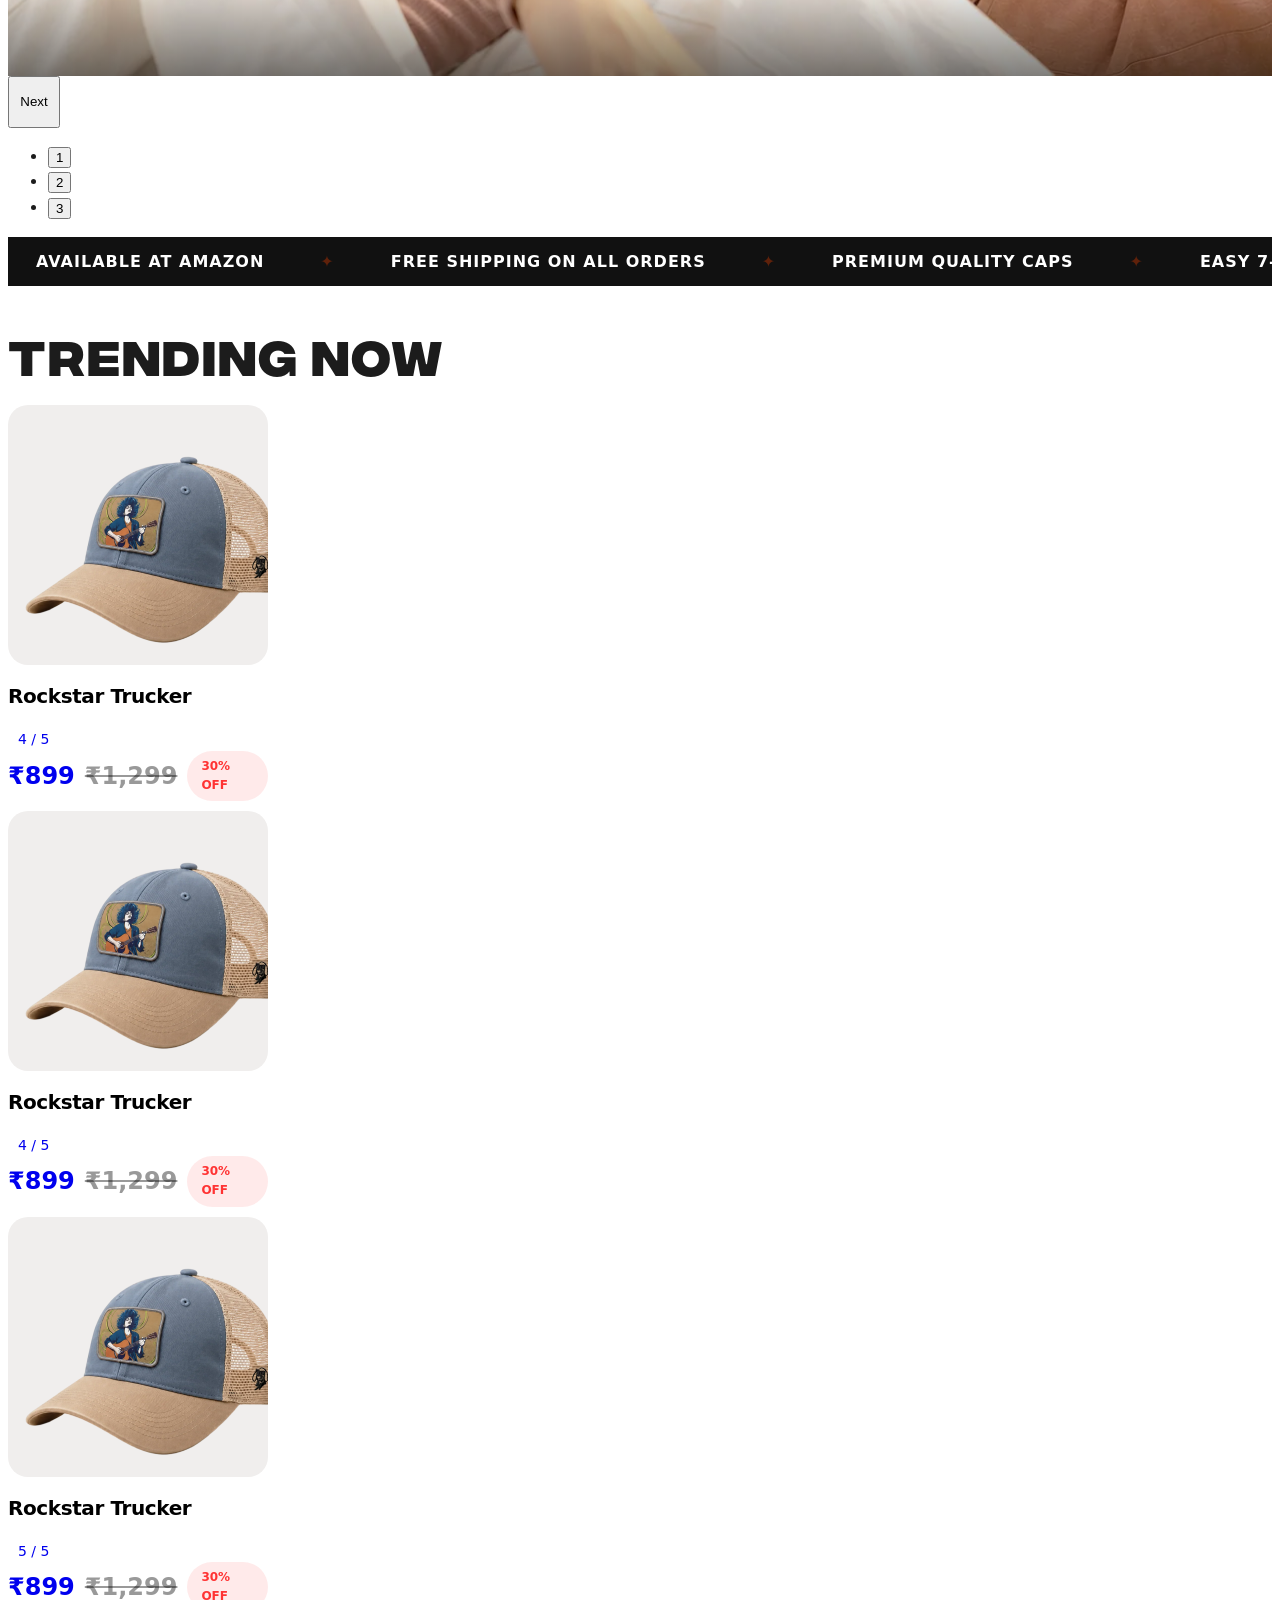
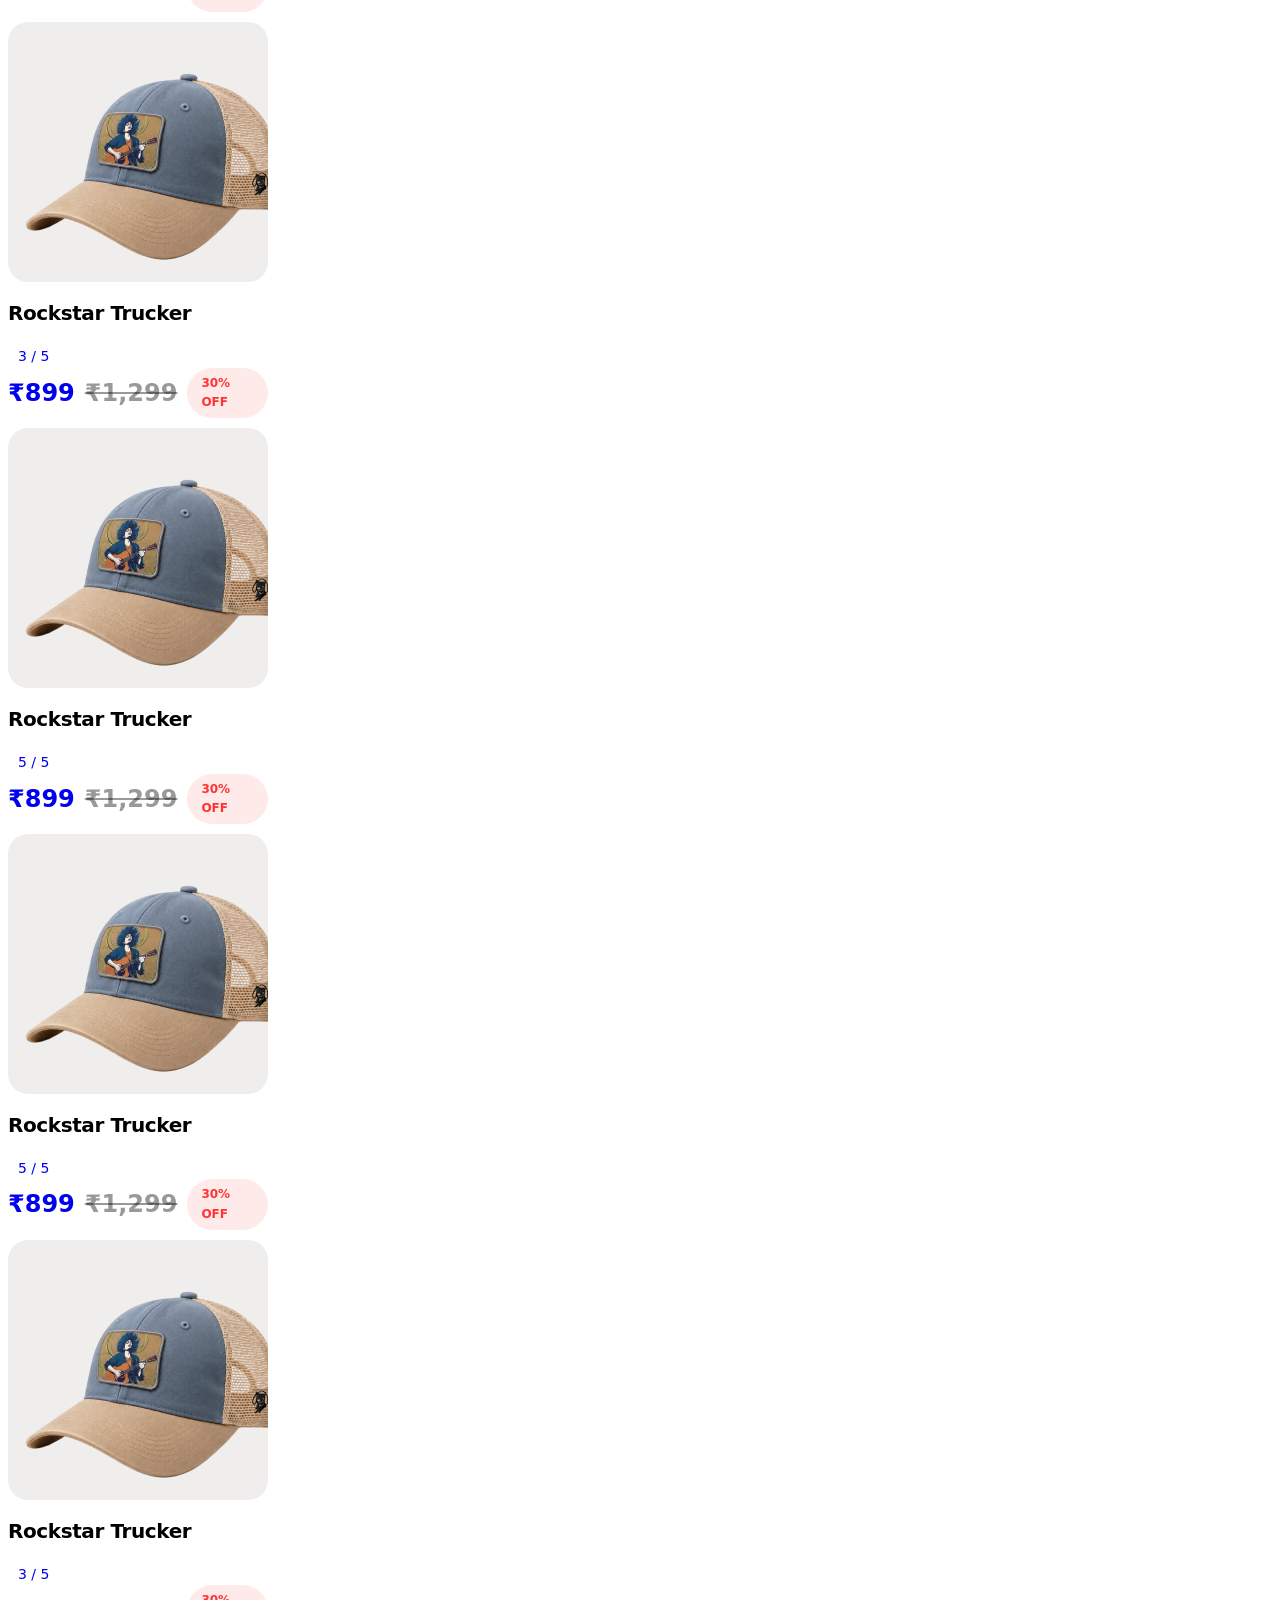
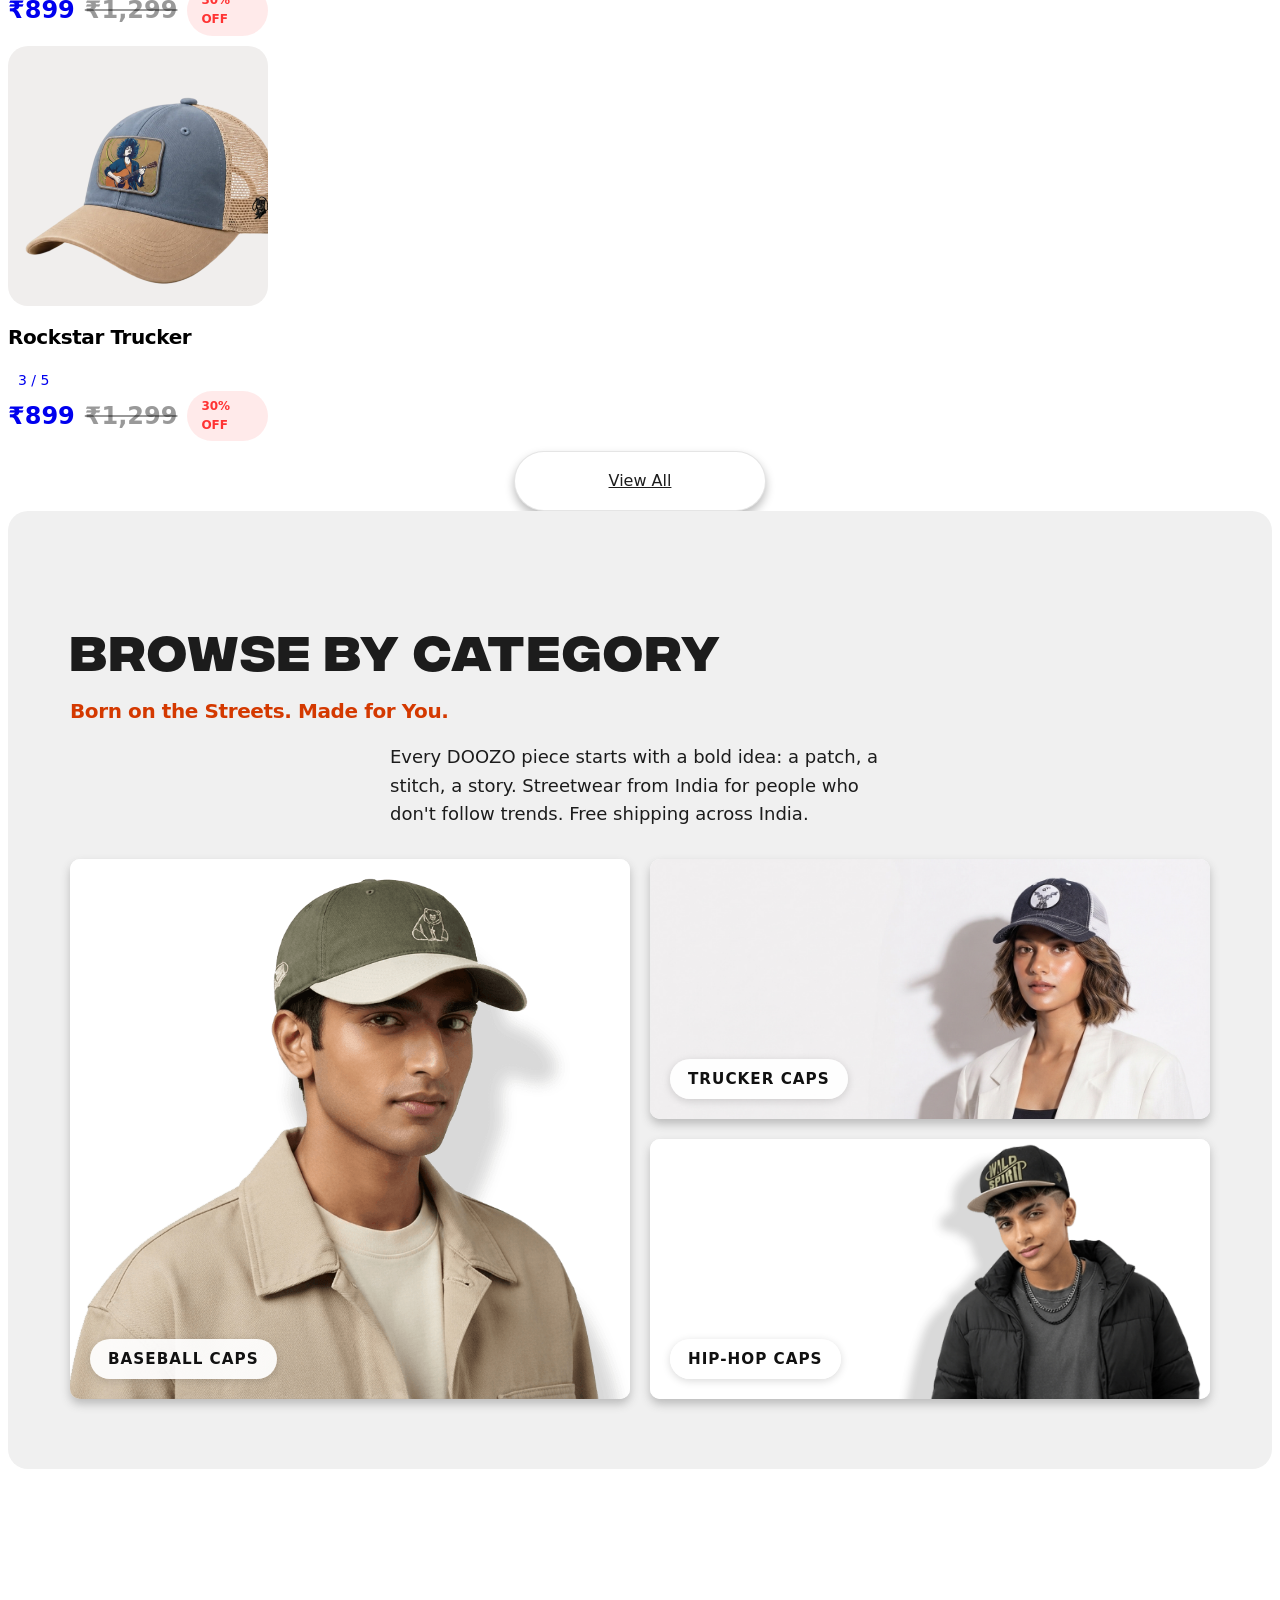
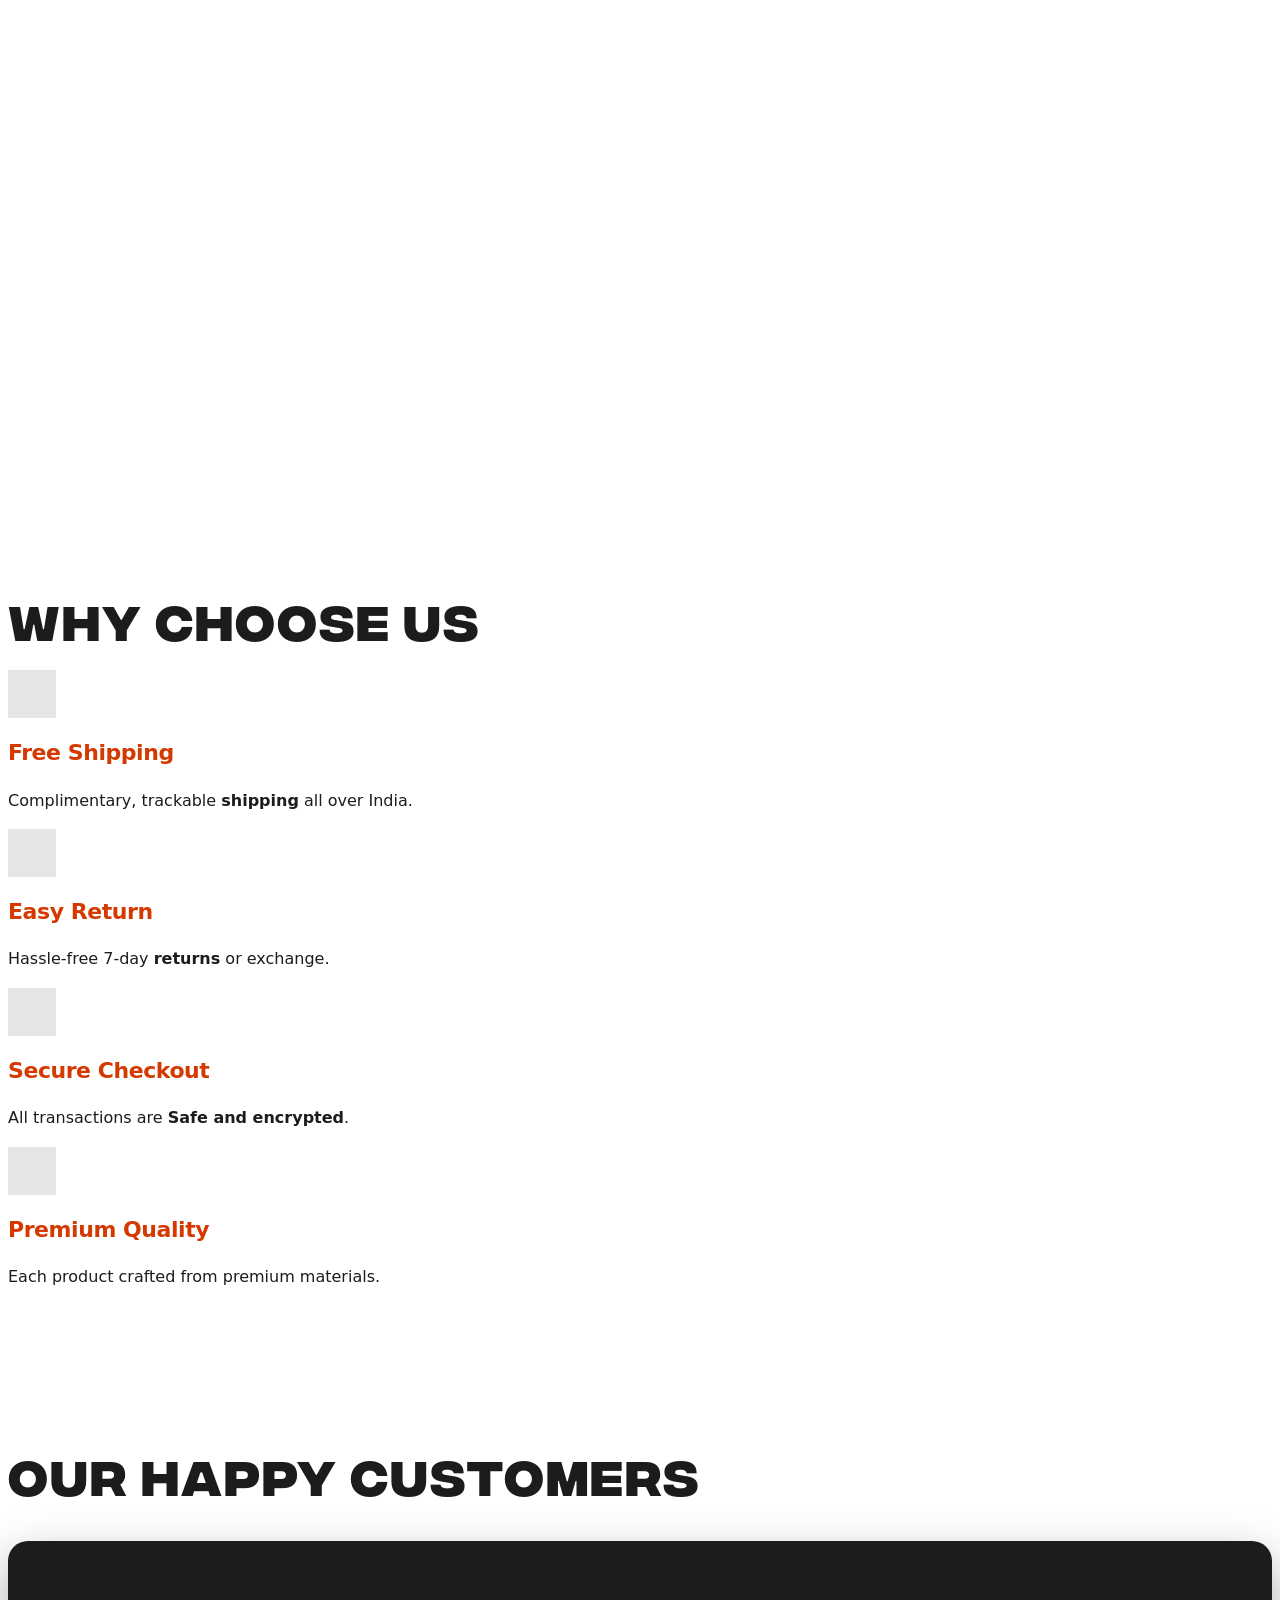
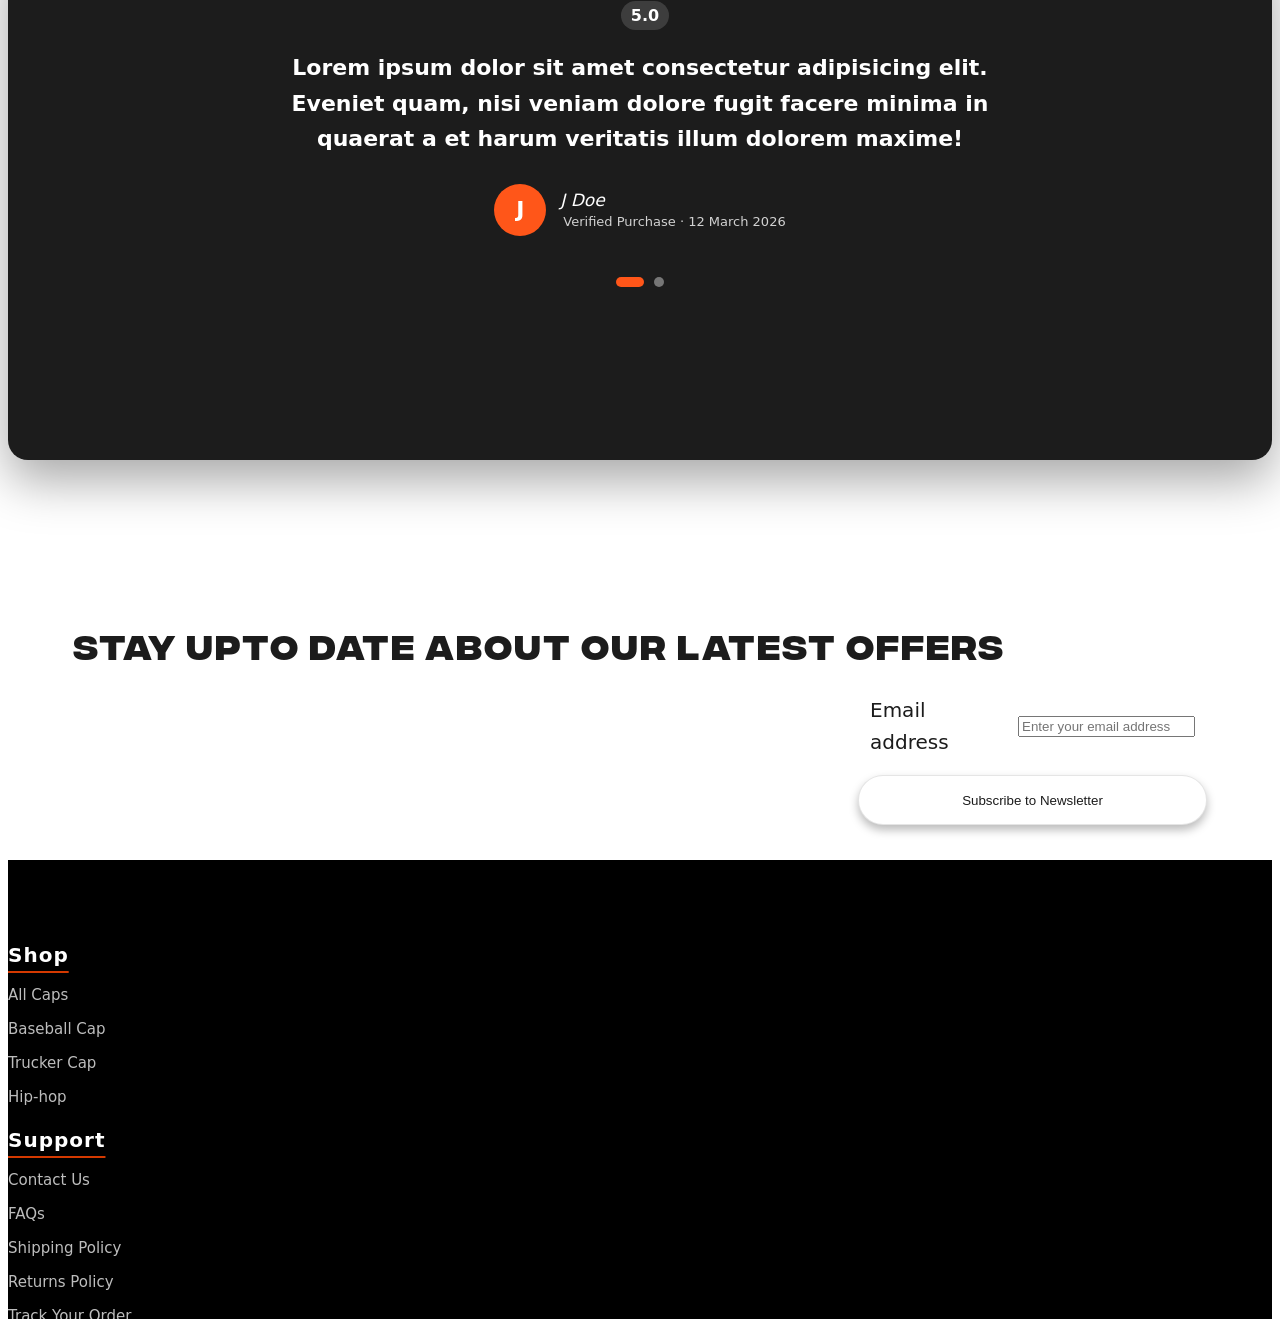
==== commit 062c2419: "changed design" ====
--- a/index.html
+++ b/index.html
@@ -29,14 +29,8 @@
             <span>Flat 30% Off</span>
         </aside>
 
-        <nav class="navbar navbar-expand-lg" aria-label="Main">
-            <div class="container">
-                <button class="navbar-toggler border-0" type="button" id="menuOpen" aria-controls="mainMenu"
-                    aria-expanded="false" aria-label="Open menu">
-                    <span class="hamburger"><span class="line"></span><span class="line"></span><span
-                            class="line"></span></span>
-                </button>
-
+        <nav class="navbar navbar-expand-lg bg-light" aria-label="Main">
+            <div class="container-fluid">
                 <a class="navbar-brand" href="/"><img src="assets/images/Icons/logo.png" alt="DOOZO" /></a>
 
 
@@ -91,19 +85,48 @@
                         data-bs-target="#searchBox" aria-label="Search">
                         <i class="fa-solid fa-magnifying-glass" aria-hidden="true"></i>
                     </button>
-                    <a href="profile.html" aria-label="Profile">
+                    <a href="profile.html" aria-label="Profile" class="d-lg-flex d-none">
                         <i class="fas fa-circle-user" aria-hidden="true"></i>
                     </a>
-                    <a href="cart.html" aria-label="Cart" class="position-relative">
+                    <a href="cart.html" aria-label="Cart" class="position-relative d-lg-flex d-none">
                         <i class="fas fa-bag-shopping" aria-hidden="true"></i>
                         <span class="position-absolute top-0 start-50 translate-middle badge rounded-pill bg-dark">
                             9
                             <span class="visually-hidden">Cart Items</span>
                         </span>
                     </a>
+                    <a href="wishlist.html" aria-label="Wishlist" class="position-relative d-lg-flex d-none">
+                        <i class="fas fa-heart" aria-hidden="true"></i>
+                        <span class="position-absolute top-0 start-50 translate-middle badge rounded-pill bg-dark">
+                            17
+                            <span class="visually-hidden">Wishlisted Items</span>
+                        </span>
+                    </a>
+                </div>
+            </div>
+        </nav>
+
+        <nav class="navbar-mobile border-top d-lg-none bg-light">
+            <div class="container">
+                <div class="mob-nav-box">
+                    <button class="navbar-toggler border-0" type="button" id="menuOpen" aria-controls="mainMenu"
+                        aria-expanded="false" aria-label="Open menu">
+                        <span class="hamburger"><span class="line"></span><span class="line"></span><span
+                                class="line"></span></span>
+                    </button>
+                    <a href="profile.html" aria-label="Profile">
+                        <i class="fas fa-circle-user" aria-hidden="true"></i>
+                    </a>
+                    <a href="cart.html" aria-label="Cart" class="position-relative">
+                        <i class="fas fa-bag-shopping" aria-hidden="true"></i>
+                        <span class="position-absolute top-0 start-50 translate-middle badge rounded-pill bg-black">
+                            9
+                            <span class="visually-hidden">Cart Items</span>
+                        </span>
+                    </a>
                     <a href="wishlist.html" aria-label="Wishlist" class="position-relative">
                         <i class="fas fa-heart" aria-hidden="true"></i>
-                        <span class="position-absolute top-0 start-50 translate-middle badge rounded-pill bg-dark">
+                        <span class="position-absolute top-0 start-50 translate-middle badge rounded-pill bg-black">
                             17
                             <span class="visually-hidden">Wishlisted Items</span>
                         </span>
@@ -183,14 +206,19 @@
         <!-- product section  -->
         <section>
             <div class="container">
-                <h1 class="section-heading text-center mt-lg-5 mt-md-3 pt-4 pt-lg-5">
+                <h1 class="section-heading text-center mt-lg-5 mt-3 mb-5">
                     Trending Now
                 </h1>
                 <div class="row justify-content-center">
                     <!-- 1st product -->
                     <div class="col-6 col-md-4 col-lg-3 product-box">
                         <article class="product-details-box position-relative">
-                            <div class="tag sale">Sale</div>
+                            <div class="sale">
+                                <div class="tag">
+                                    Sale
+                                </div>
+                                <span></span>
+                            </div>
                             <div class="product-img-box overflow-hidden position-relative">
                                 <a href="product.html">
                                     <img src="assets/images/products/Rockstar Trucker/Rockstar_02.png"
@@ -230,7 +258,10 @@
                     <!-- 2nd product -->
                     <div class="col-6 col-md-4 col-lg-3 product-box">
                         <article class="product-details-box position-relative">
-                            <div class="tag new">New Arrival</div>
+                            <div class="new">
+                                <div class="tag">New Arrival</div>
+                                <span></span>
+                            </div>
                             <div class="product-img-box overflow-hidden position-relative">
                                 <a href="product.html">
                                     <img src="assets/images/products/Rockstar Trucker/Rockstar_02.png"
@@ -270,7 +301,12 @@
                     <!-- 3rd product -->
                     <div class="col-6 col-md-4 col-lg-3 product-box">
                         <article class="product-details-box position-relative">
-                            <div class="tag sale">Sale</div>
+                            <div class="sale">
+                                <div class="tag">
+                                    Sale
+                                </div>
+                                <span></span>
+                            </div>
                             <div class="product-img-box overflow-hidden position-relative">
                                 <a href="product.html">
                                     <img src="assets/images/products/Rockstar Trucker/Rockstar_02.png"
@@ -310,7 +346,10 @@
                     <!-- 4th product -->
                     <div class="col-6 col-md-4 col-lg-3 product-box">
                         <article class="product-details-box position-relative">
-                            <div class="tag new">New Arrival</div>
+                            <div class="new">
+                                <div class="tag">New Arrival</div>
+                                <span></span>
+                            </div>
                             <div class="product-img-box overflow-hidden position-relative">
                                 <a href="product.html">
                                     <img src="assets/images/products/Rockstar Trucker/Rockstar_02.png"
@@ -350,7 +389,12 @@
                     <!-- 5th product -->
                     <div class="col-6 col-md-4 col-lg-3 product-box">
                         <article class="product-details-box position-relative">
-                            <div class="tag sale">Sale</div>
+                            <div class="sale">
+                                <div class="tag">
+                                    Sale
+                                </div>
+                                <span></span>
+                            </div>
                             <div class="product-img-box overflow-hidden position-relative">
                                 <a href="product.html">
                                     <img src="assets/images/products/Rockstar Trucker/Rockstar_02.png"
@@ -390,7 +434,10 @@
                     <!-- 6th product -->
                     <div class="col-6 col-md-4 col-lg-3 product-box">
                         <article class="product-details-box position-relative">
-                            <div class="tag new">New Arrival</div>
+                            <div class="new">
+                                <div class="tag">New Arrival</div>
+                                <span></span>
+                            </div>
                             <div class="product-img-box overflow-hidden position-relative">
                                 <a href="product.html">
                                     <img src="assets/images/products/Rockstar Trucker/Rockstar_02.png"
@@ -430,7 +477,12 @@
                     <!-- 7th product -->
                     <div class="col-6 col-md-4 col-lg-3 product-box">
                         <article class="product-details-box position-relative">
-                            <div class="tag sale">Sale</div>
+                            <div class="sale">
+                                <div class="tag">
+                                    Sale
+                                </div>
+                                <span></span>
+                            </div>
                             <div class="product-img-box overflow-hidden position-relative">
                                 <a href="product.html">
                                     <img src="assets/images/products/Rockstar Trucker/Rockstar_02.png"
@@ -469,7 +521,10 @@
                     <!-- 8th product -->
                     <div class="col-6 col-md-4 col-lg-3 product-box">
                         <article class="product-details-box position-relative">
-                            <div class="tag new">New Arrival</div>
+                            <div class="new">
+                                <div class="tag">New Arrival</div>
+                                <span></span>
+                            </div>
                             <div class="product-img-box overflow-hidden position-relative">
                                 <a href="product.html">
                                     <img src="assets/images/products/Rockstar Trucker/Rockstar_02.png"
@@ -737,20 +792,9 @@
 
     <footer class="siteFooter">
         <div class="container">
-            <div class="row g-4 text-center text-md-start">
-                <div class="col-lg-3 footBrand text-center text-lg-start">
-                    <img src="assets/images/Icons/white_logo.png" alt="DOOZO" class="logo" />
-                    <img src="assets/images/amazon.webp" alt="available at amazon" class="amz-pic m-auto m-lg-0"
-                        loading="lazy" />
-                    <div class="social justify-content-center justify-content-lg-start">
-                        <a href="https://www.instagram.com/doozoindia/" target="_blank" rel="noopener noreferrer"
-                            aria-label="Instagram"><i class="fa-brands fa-instagram" aria-hidden="true"></i></a>
-                        <a href="https://www.facebook.com/profile.php?id=61587192172067" target="_blank"
-                            rel="noopener noreferrer" aria-label="Facebook"><i class="fa-brands fa-facebook-f"
-                                aria-hidden="true"></i></a>
-                    </div>
-                </div>
-                <div class="col-md-4 col-lg-3 footUl">
+            <div class="row g-4 ">
+
+                <div class="col-md-4 col-lg-3 col-6 footUl text-start text-md-start">
                     <h3 class="mb-4">Shop</h3>
                     <nav aria-label="Shop">
                         <ul>
@@ -761,7 +805,7 @@
                         </ul>
                     </nav>
                 </div>
-                <div class="col-md-4 col-lg-3 footUl">
+                <div class="col-md-4 col-lg-3 col-6 footUl text-end text-md-center text-lg-start">
                     <h3 class="mb-4">Support</h3>
                     <nav aria-label="Support">
                         <ul>
@@ -773,7 +817,7 @@
                         </ul>
                     </nav>
                 </div>
-                <div class="col-md-4 col-lg-3 footUl">
+                <div class="col-md-4 col-lg-3 col-6 footUl text-start text-lg-start text-md-end">
                     <h3 class="mb-4">Company</h3>
                     <nav aria-label="Company">
                         <ul>
@@ -784,6 +828,25 @@
                         </ul>
                     </nav>
                 </div>
+                <div class="col-lg-3 col-md-12 col-6 footBrand text-lg-start text-md-center text-end">
+                    <a href="/">
+                        <img src="assets/images/Icons/white_logo.png" alt="DOOZO" class="logo" />
+                    </a>
+                    <div>
+                        <a href="https://www.amazon.in/s?rh=n%3A1571271031%2Cp_4%3ADOOZO&ref=bl_sl_s_ap_web_1571271031"
+                            class="d-inline-block">
+                            <img src="assets/images/amazon.webp" alt="available at amazon"
+                                class="amz-pic m-md-auto m-lg-0s" loading="lazy" />
+                        </a>
+                    </div>
+                    <div class="social justify-content-end justify-content-md-center justify-content-lg-start">
+                        <a href="https://www.instagram.com/doozoindia/" target="_blank" rel="noopener noreferrer"
+                            aria-label="Instagram"><i class="fa-brands fa-instagram" aria-hidden="true"></i></a>
+                        <a href="https://www.facebook.com/profile.php?id=61587192172067" target="_blank"
+                            rel="noopener noreferrer" aria-label="Facebook"><i class="fa-brands fa-facebook-f"
+                                aria-hidden="true"></i></a>
+                    </div>
+                </div>
             </div>
             <div class="footBottom">
                 &copy; <span class="currentYear"></span>
--- a/assets/css/style.css
+++ b/assets/css/style.css
@@ -149,6 +149,10 @@
     padding: 0;
 }
 
+.navbar .container-fluid {
+    padding: 0 80px;
+}
+
 .navbar-brand {
     margin-right: 32px;
 }
@@ -277,6 +281,8 @@
     gap: 4px !important;
 }
 
+.mob-nav-box a,
+.mob-nav-box button,
 .navLinks button,
 .navLinks a {
     display: inline-flex;
@@ -291,9 +297,11 @@
     border-radius: 50%;
     text-decoration: none;
     transition: background .2s, color .2s;
-    background: #f0f0f080;
-}
-
+    background: #f0f0f0dc;
+}
+
+.mob-nav-box a:hover,
+.mob-nav-box button:hover,
 .navLinks a:hover,
 .navLinks button:hover {
     background: var(--surface);
@@ -317,7 +325,22 @@
     display: none;
 }
 
-
+.navbar-mobile {
+    position: fixed;
+    bottom: 0;
+    left: 0;
+    justify-content: space-between;
+    width: 100%;
+    background-color: #fff;
+    box-shadow: 0 -6px 24px rgba(0, 0, 0, .06);
+}
+
+.mob-nav-box {
+    display: flex;
+    align-items: center;
+    justify-content: space-between;
+    padding: 5px 0;
+}
 
 /* ---------- Search modal ---------- */
 #searchBox .modal-content {
@@ -409,7 +432,7 @@
 .amz-pic {
     max-width: 200px;
     display: block;
-    margin: 15px 0;
+    width: 100%;
 }
 
 .brand,
@@ -490,6 +513,18 @@
     }
 } */
 
+@media(min-width:1560px) {
+
+    .container,
+    .container-lg,
+    .container-md,
+    .container-sm,
+    .container-xl,
+    .container-xxl {
+        max-width: 1520px;
+    }
+}
+
 @media (min-width: 992px) and (hover: hover) {
     .navbar .dropdown:hover>.dropdown-menu {
         display: block;
@@ -505,6 +540,11 @@
         -webkit-backdrop-filter: none;
         backdrop-filter: none;
         background: #fff;
+    }
+
+    .navbar .container-fluid {
+        padding: 0 12px;
+        max-width: 768px;
     }
 
     .navbar>.container {
@@ -636,6 +676,13 @@
     }
 }
 
+@media (max-width: 767.98px) {
+
+    .navbar .container-fluid {
+        max-width: 540px;
+    }
+}
+
 @media(max-width: 575.98px) {
     .section-heading {
         font-size: 30px;
@@ -925,13 +972,40 @@
     color: #fff;
     webkit-clip-path: polygon(0% 0%, 100% 0%, calc(100% - 10px) 50%, 100% 100%, 0% 100%) !important;
     clip-path: polygon(0% 0%, 100% 0%, calc(100% - 10px) 50%, 100% 100%, 0% 100%) !important;
-}
-
-.tag.sale {
+    transform: translateX(-5px);
+}
+
+
+
+.sale span {
+    position: absolute;
+    top: 44px;
+    left: -5px;
+    border-left: 5px solid transparent;
+    border-right: 0px solid transparent;
+    border-top: 8px solid #d80000;
+    width: 5px;
+    height: 8px;
+    z-index: 1;
+}
+
+.new span {
+    position: absolute;
+    top: 44px;
+    left: -5px;
+    border-left: 5px solid transparent;
+    border-right: 0px solid transparent;
+    border-top: 8px solid #008f13;
+    width: 5px;
+    height: 8px;
+    z-index: 1;
+}
+
+.sale .tag {
     background-color: #d80000;
 }
 
-.tag.new {
+.new .tag {
     background-color: #008f13;
 }
 
@@ -1000,7 +1074,7 @@
     width: 100%;
     height: 100%;
     object-fit: cover;
-    object-position: right center;
+    object-position: right top;
     display: block;
     transition: transform 0.5s ease;
 }
@@ -1077,23 +1151,13 @@
     height: auto;
 }
 
-/* dark overlay */
-.video-section:after {
-    position: absolute;
-    content: '';
-    background: radial-gradient(#000, transparent);
-    width: 100%;
-    height: 100%;
-    left: 0;
-    top: 0;
-    pointer-events: none;
-}
+
 
 /* play / pause button */
 .video-section .controls {
     position: absolute;
-    top: 50%;
-    left: 50%;
+    bottom: 0;
+    left: 100px;
     transform: translate(-50%, -50%);
     width: 76px;
     height: 76px;
@@ -1546,9 +1610,17 @@
     .section-heading-1 {
         font-size: 28px;
     }
+
+    .scroll-top {
+        bottom: 60px;
+    }
 }
 
 @media(max-width:767.98px) {
+    .siteFooter .social {
+        margin-top: 0;
+    }
+
     .product-box {
         justify-content: space-between;
     }
@@ -1652,6 +1724,7 @@
 @media(max-width:575.98px) {
     .tag {
         font-size: 12px;
+        top: 8px;
     }
 
     .product-details-box .product-price {
@@ -1709,9 +1782,19 @@
         width: 56px;
         height: 56px;
         font-size: 22px;
+        left: 50px;
     }
 
     .section-heading-1 {
         font-size: 24px;
     }
+
+    .product-details-box .cart-btn {
+        display: none;
+    }
+
+    .new span,
+    .sale span {
+        top: 31px;
+    }
 }
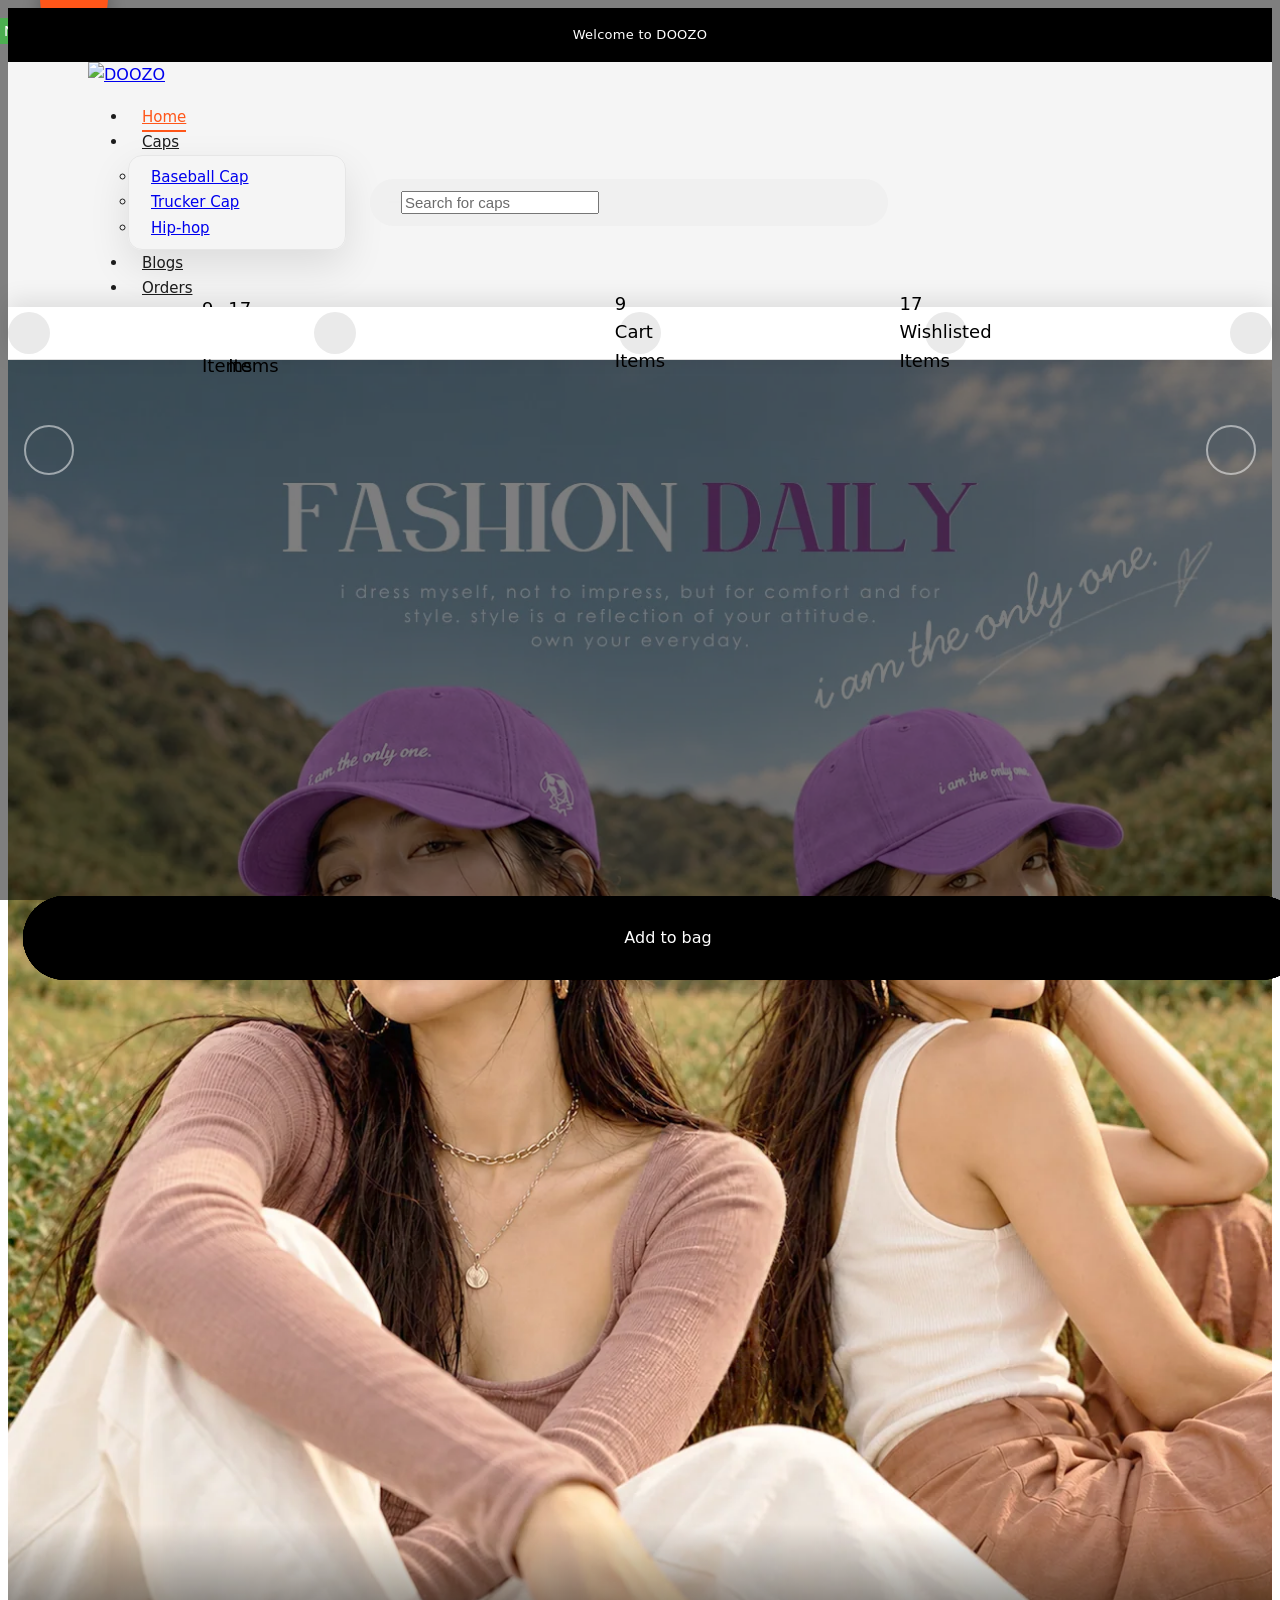
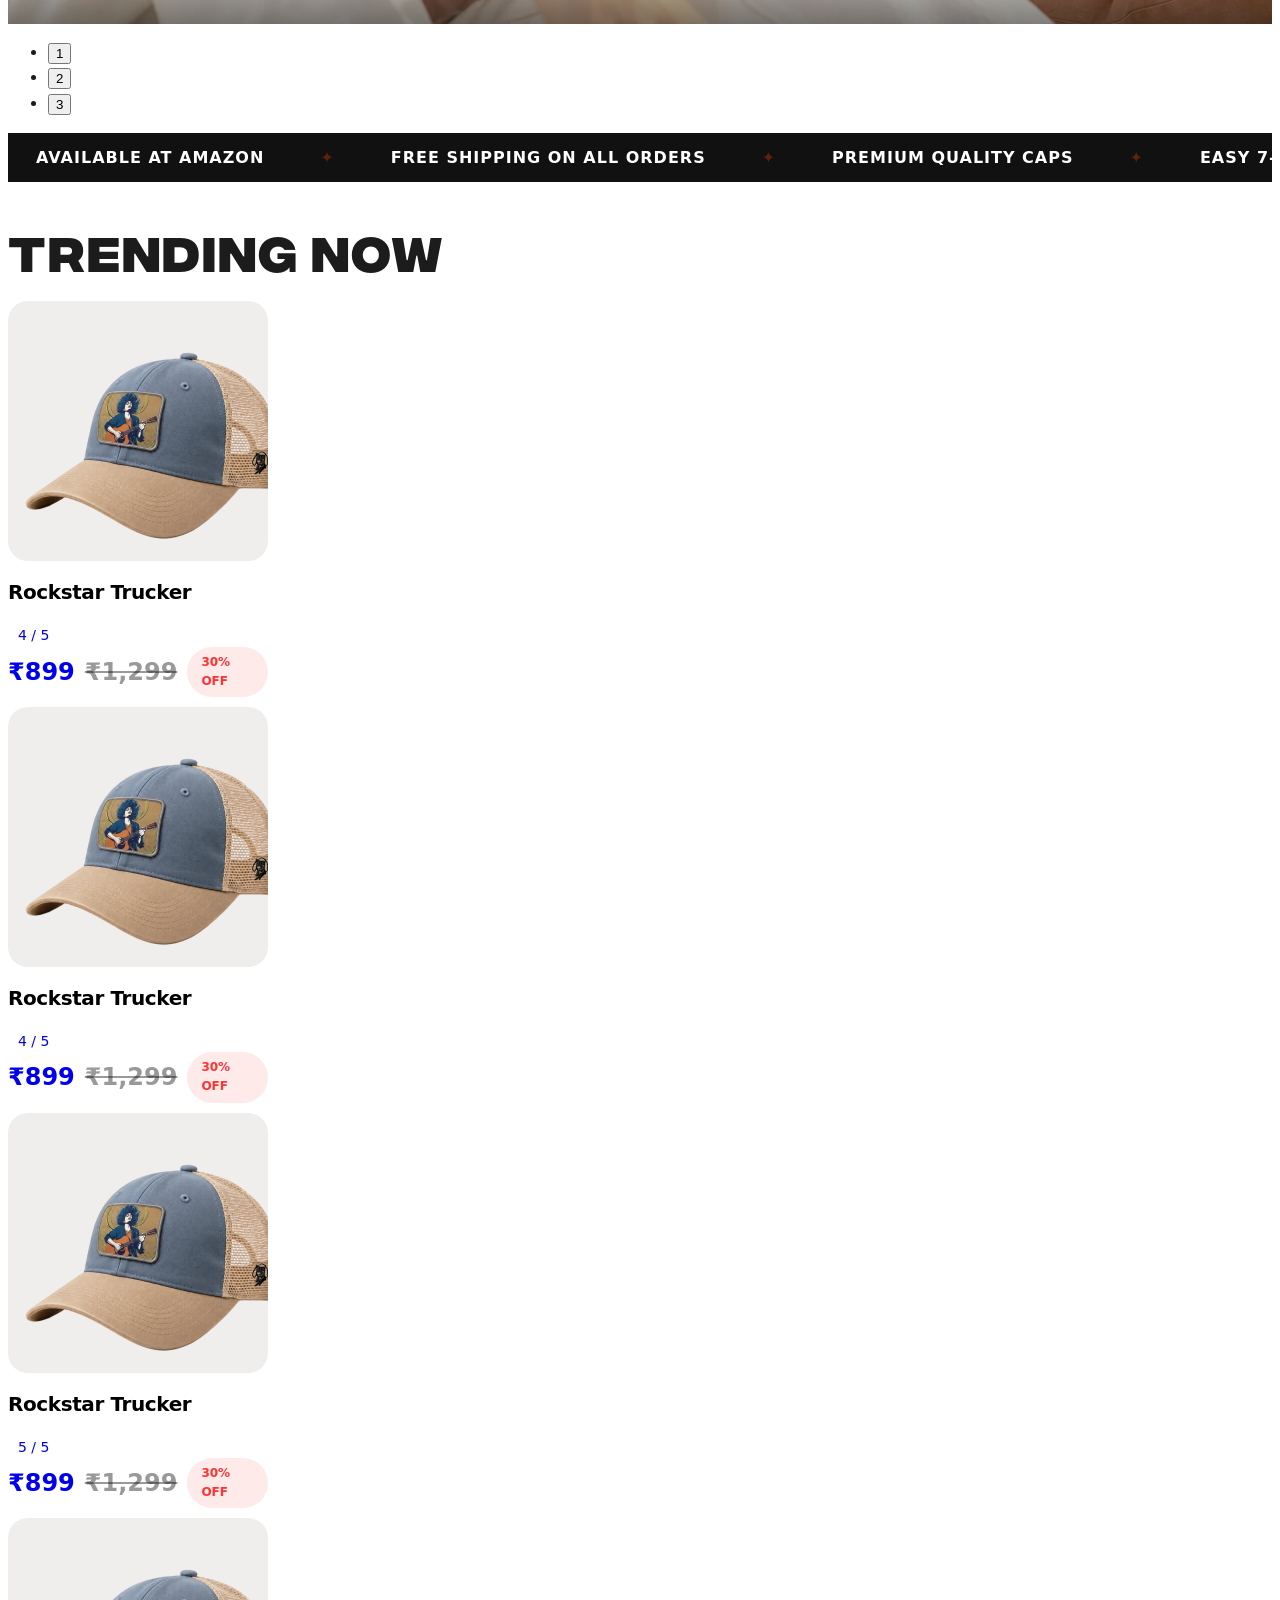
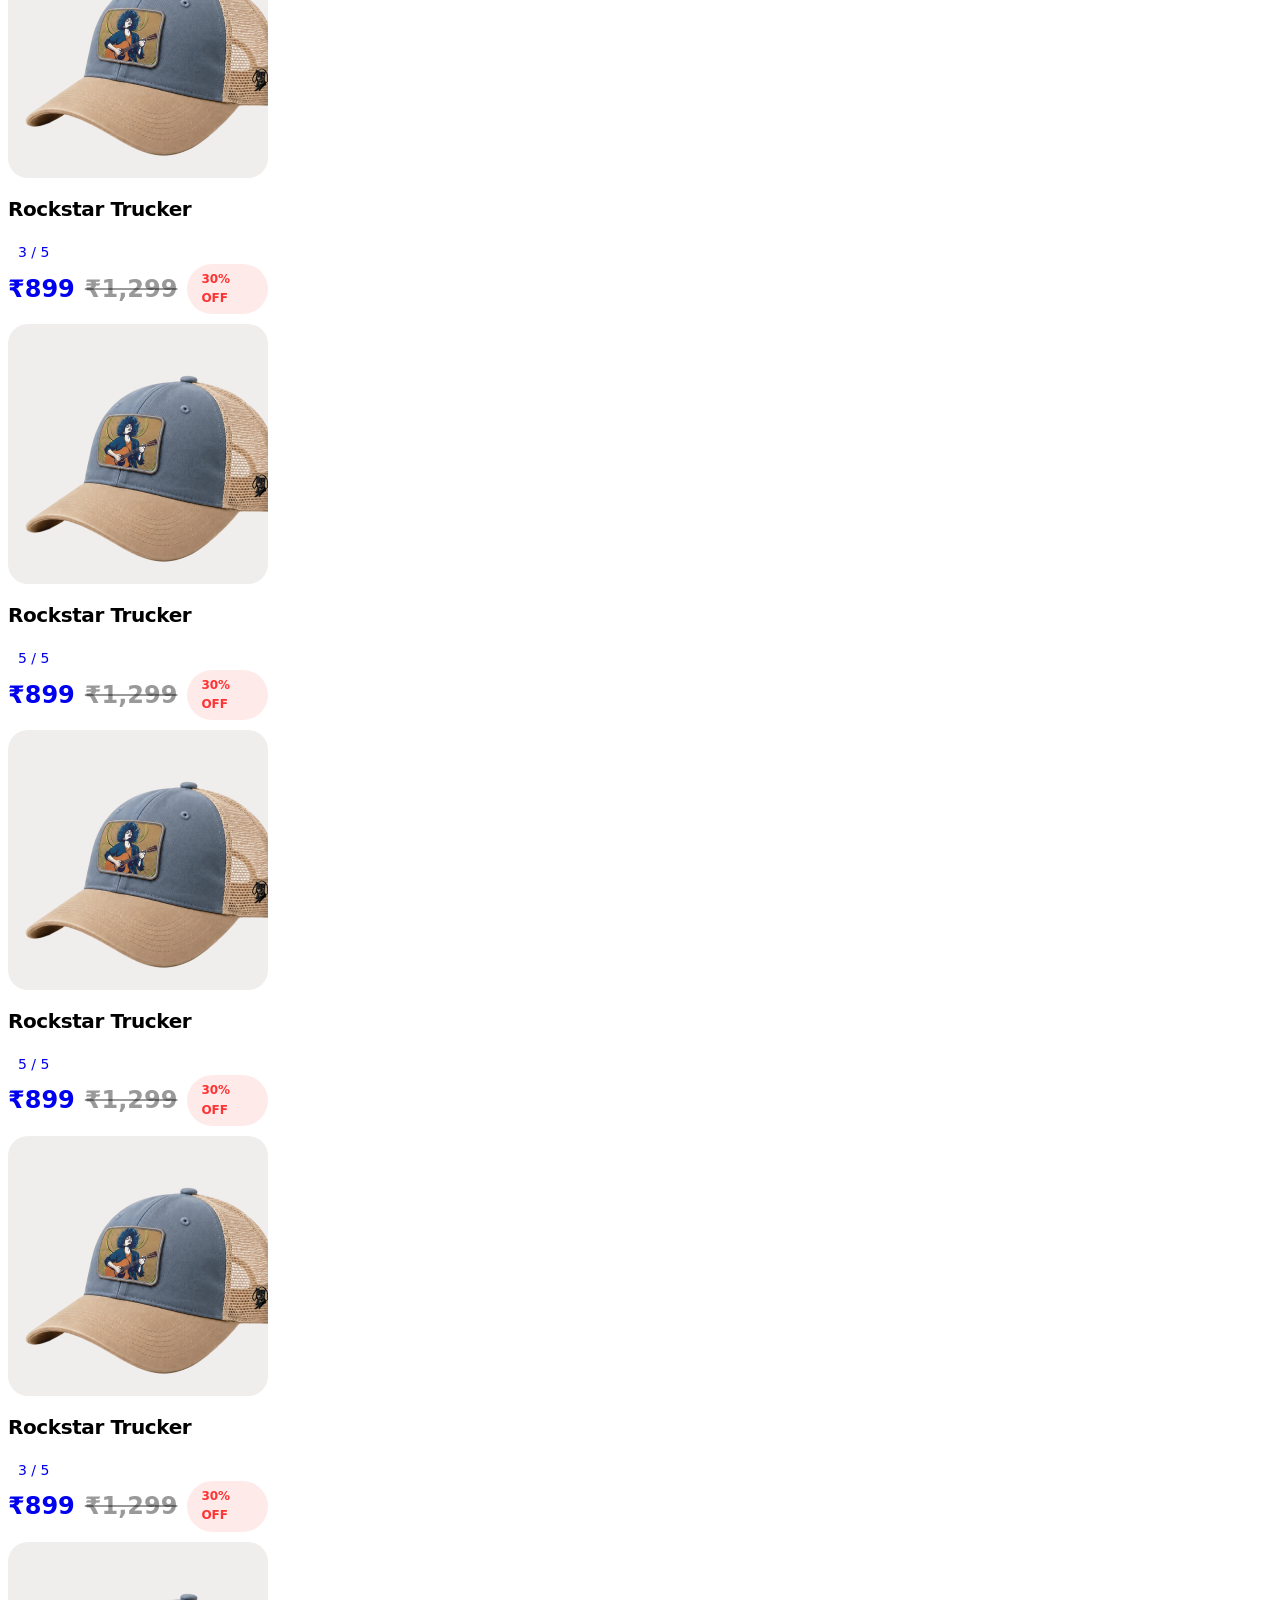
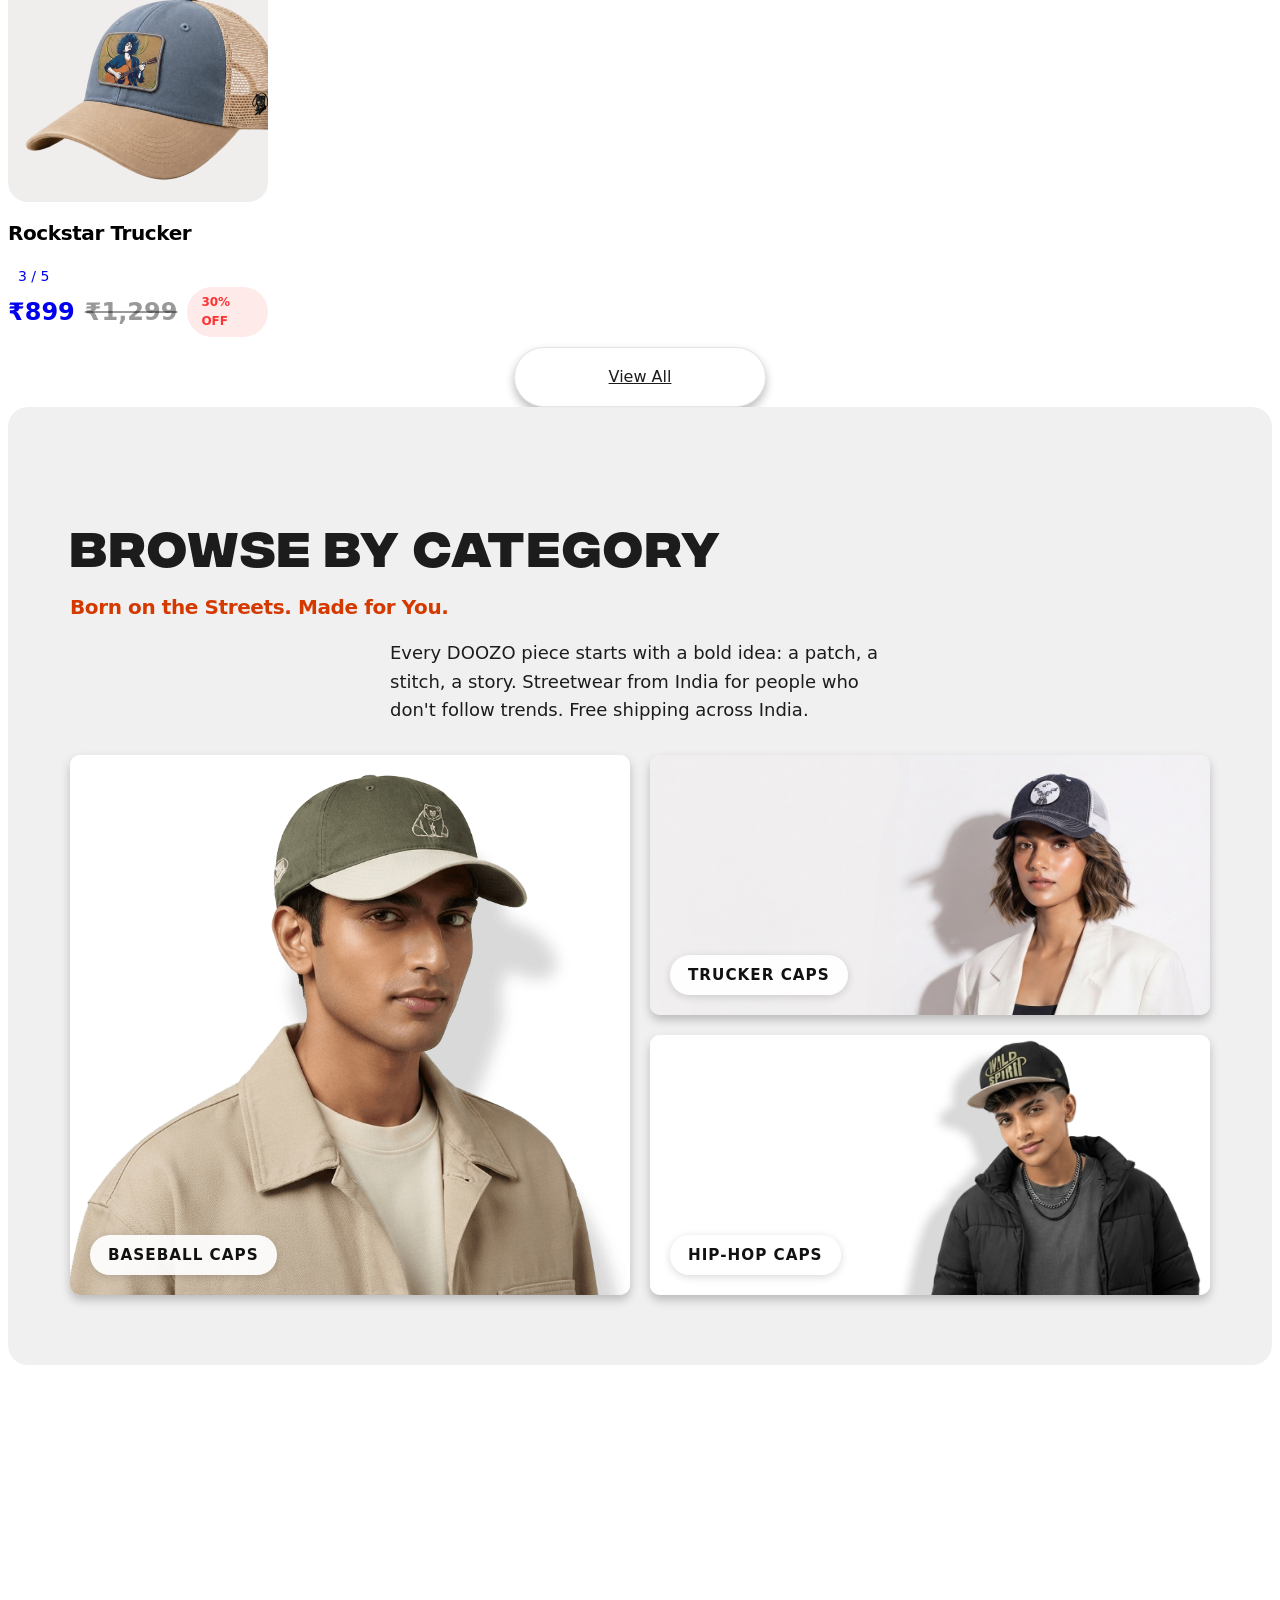
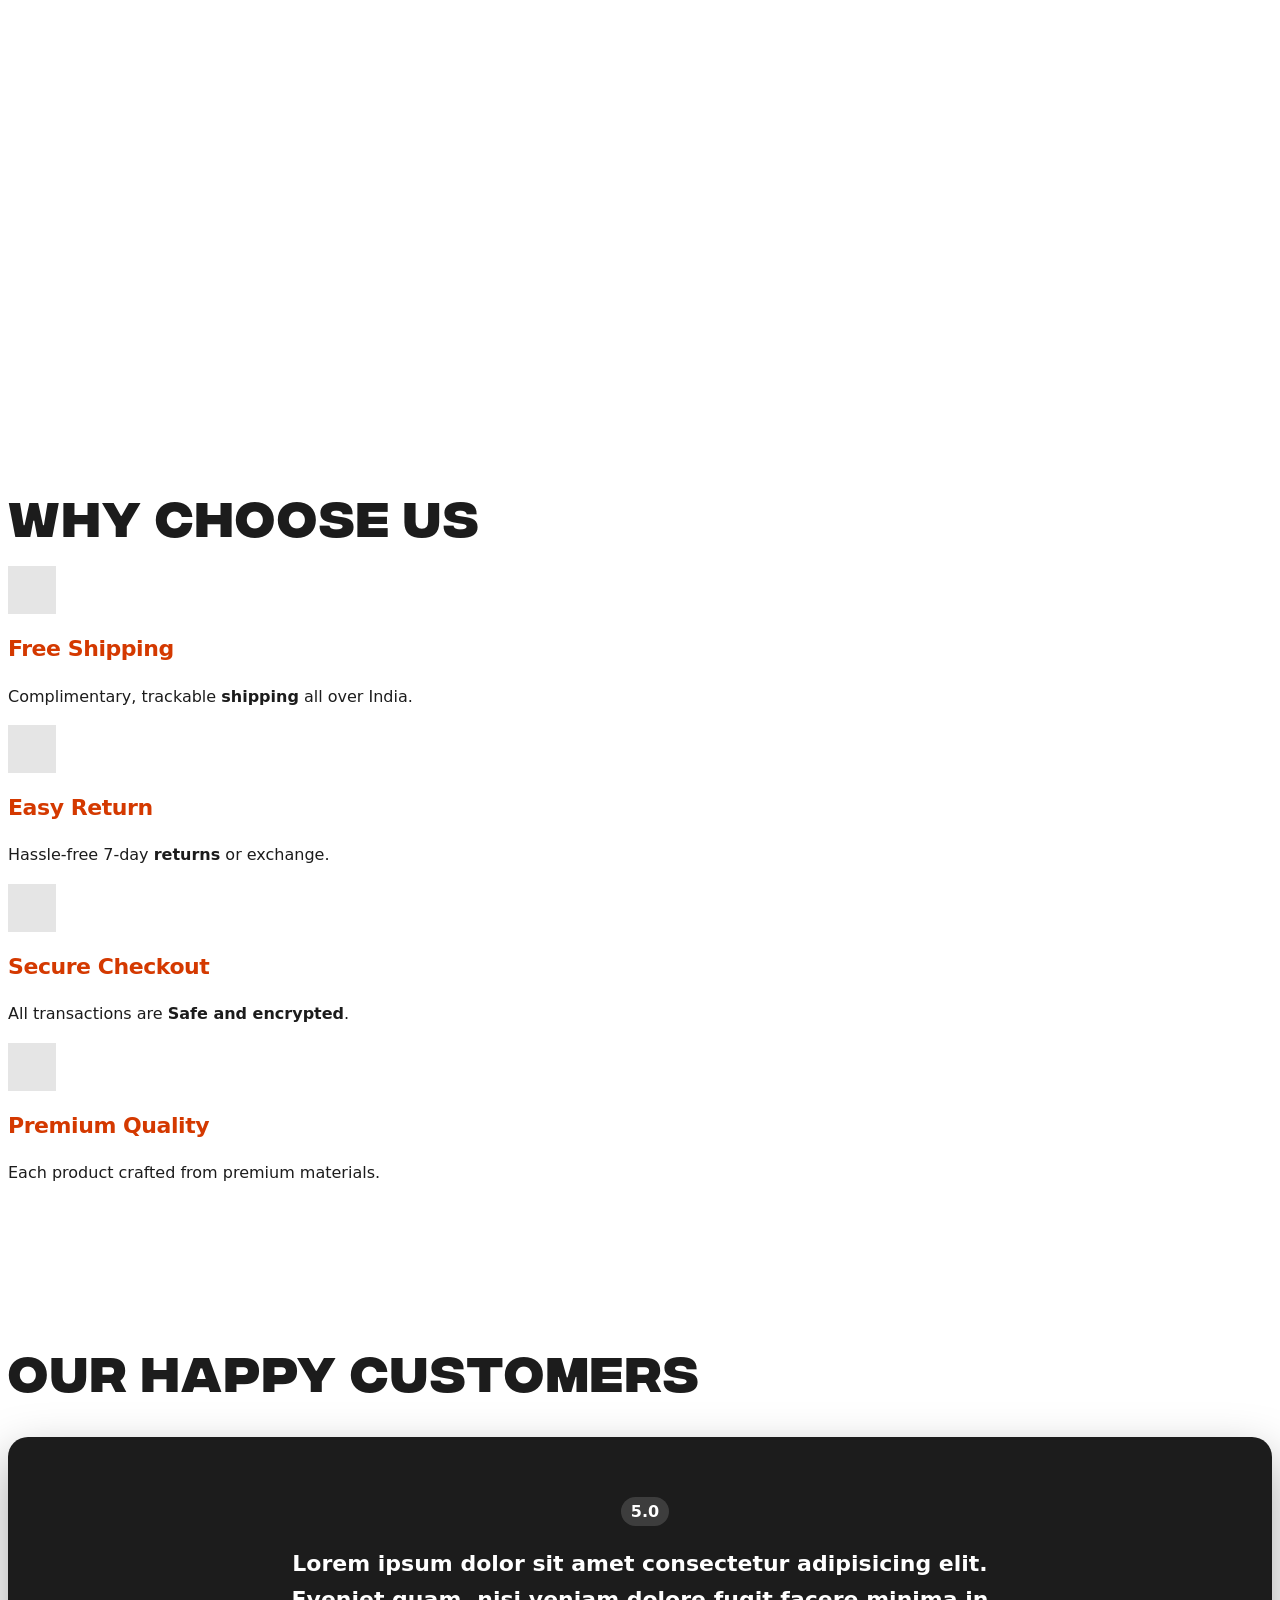
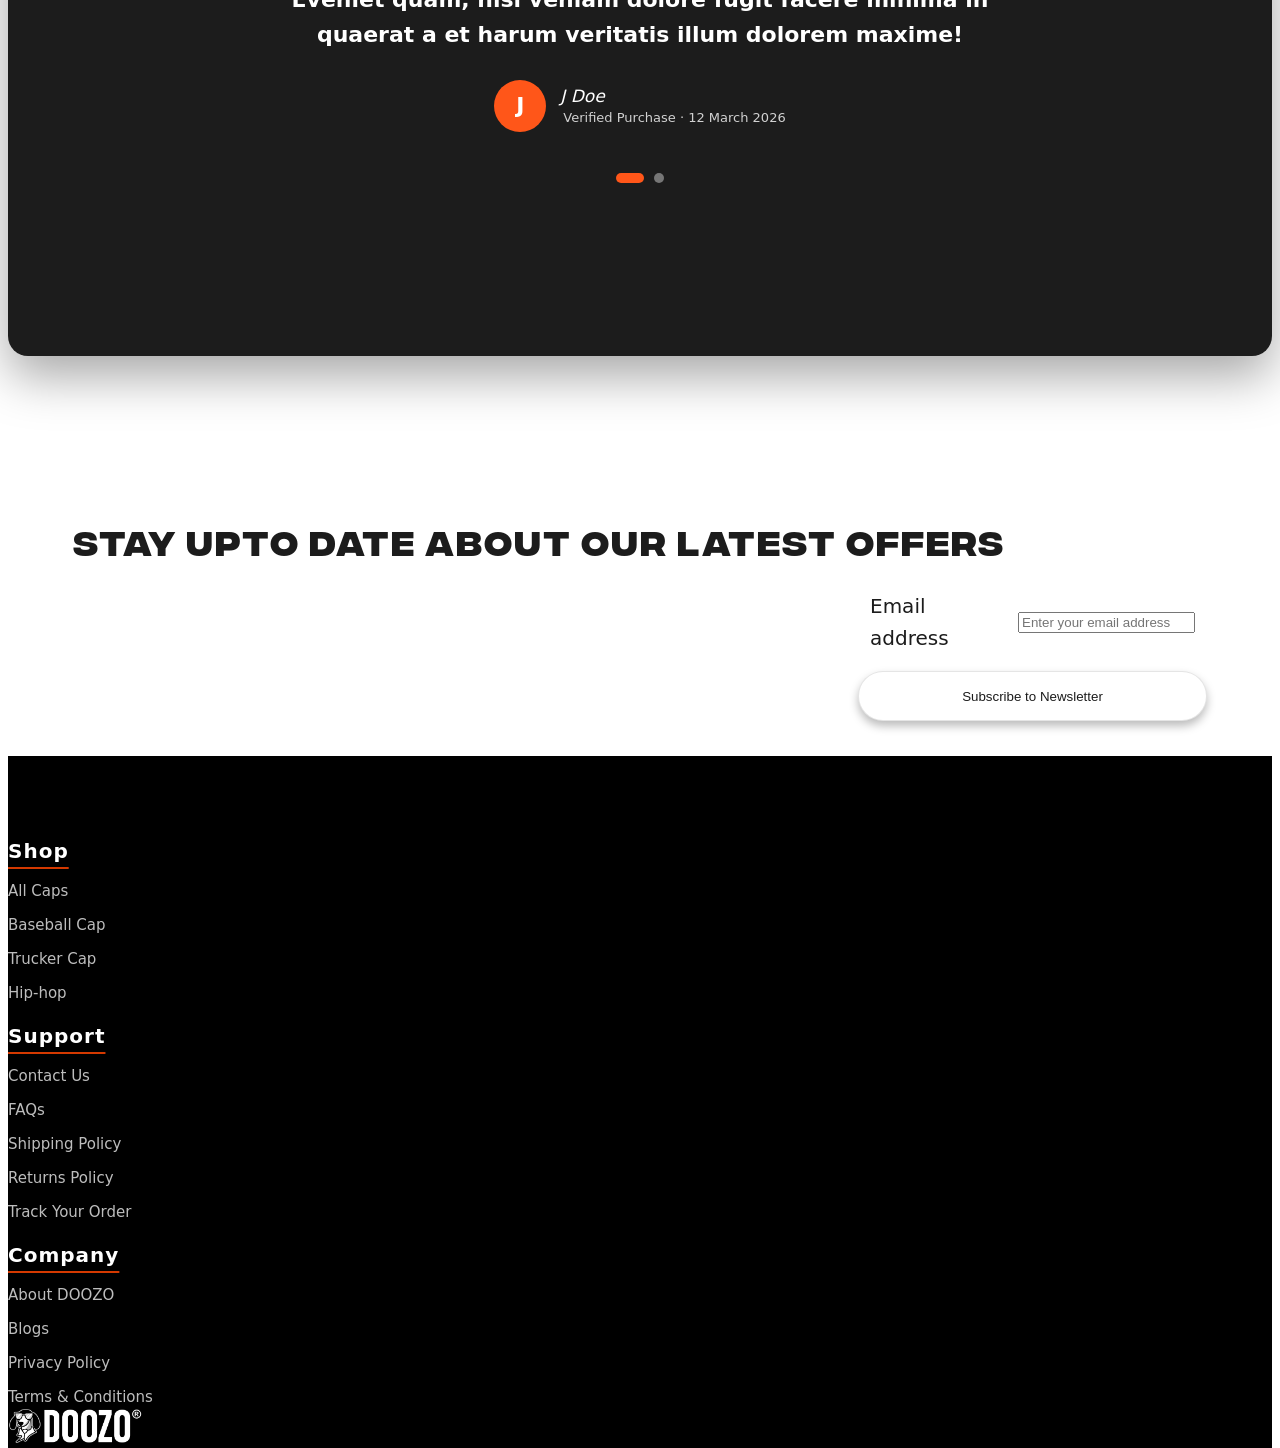
==== commit 50e691f9: "all product page created" ====
--- a/index.html
+++ b/index.html
@@ -47,17 +47,17 @@
                                 <a class="nav-link active" aria-current="page" href="/">Home</a>
                             </li>
                             <li class="nav-item dropdown">
-                                <a class="nav-link dropdown-toggle" href="caps.html" role="button"
-                                    data-bs-toggle="dropdown" aria-expanded="false">Caps</a>
+                                <a class="nav-link dropdown-toggle" href="all-caps.html" role="button" data-bs-toggle=""
+                                    aria-expanded="false">Caps</a>
                                 <ul class="dropdown-menu rounded-0">
                                     <li>
-                                        <a class="dropdown-item" href="baseball-cap.html">Baseball Cap</a>
+                                        <a class="dropdown-item" href="all-caps.html">Baseball Cap</a>
                                     </li>
                                     <li>
-                                        <a class="dropdown-item" href="trucker-cap.html">Trucker Cap</a>
+                                        <a class="dropdown-item" href="all-caps.html">Trucker Cap</a>
                                     </li>
                                     <li>
-                                        <a class="dropdown-item" href="hiphop.html">Hip-hop</a>
+                                        <a class="dropdown-item" href="all-caps.html">Hip-hop</a>
                                     </li>
                                 </ul>
                             </li>
@@ -111,11 +111,10 @@
                 <div class="mob-nav-box">
                     <button class="navbar-toggler border-0" type="button" id="menuOpen" aria-controls="mainMenu"
                         aria-expanded="false" aria-label="Open menu">
-                        <span class="hamburger"><span class="line"></span><span class="line"></span><span
-                                class="line"></span></span>
+                        <i class="fa-solid fa-bars"></i>
                     </button>
-                    <a href="profile.html" aria-label="Profile">
-                        <i class="fas fa-circle-user" aria-hidden="true"></i>
+                    <a href="/" aria-label="Home">
+                        <i class="fa-solid fa-house" aria-hidden="true"></i>
                     </a>
                     <a href="cart.html" aria-label="Cart" class="position-relative">
                         <i class="fas fa-bag-shopping" aria-hidden="true"></i>
@@ -130,6 +129,9 @@
                             17
                             <span class="visually-hidden">Wishlisted Items</span>
                         </span>
+                    </a>
+                    <a href="profile.html" aria-label="Profile">
+                        <i class="fas fa-circle-user" aria-hidden="true"></i>
                     </a>
                 </div>
             </div>
@@ -793,7 +795,6 @@
     <footer class="siteFooter">
         <div class="container">
             <div class="row g-4 ">
-
                 <div class="col-md-4 col-lg-3 col-6 footUl text-start text-md-start">
                     <h3 class="mb-4">Shop</h3>
                     <nav aria-label="Shop">
@@ -833,7 +834,8 @@
                         <img src="assets/images/Icons/white_logo.png" alt="DOOZO" class="logo" />
                     </a>
                     <div>
-                        <a href="https://www.amazon.in/s?rh=n%3A1571271031%2Cp_4%3ADOOZO&ref=bl_sl_s_ap_web_1571271031"
+                        <a target="_blank"
+                            href="https://www.amazon.in/s?rh=n%3A1571271031%2Cp_4%3ADOOZO&ref=bl_sl_s_ap_web_1571271031"
                             class="d-inline-block">
                             <img src="assets/images/amazon.webp" alt="available at amazon"
                                 class="amz-pic m-md-auto m-lg-0s" loading="lazy" />
@@ -849,12 +851,145 @@
                 </div>
             </div>
             <div class="footBottom">
+                <div>
+                    <ul class="paymentUl d-flex align-items-center justify-content-center g-3 mb-2" role="list">
+                        <li class="m-0 p-1">
+                            <svg class="icon icon--full-color" xmlns="http://www.w3.org/2000/svg" role="img"
+                                viewBox="0 0 38 24" width="38" height="24" fill="none"
+                                aria-labelledby="pi-american_express">
+                                <title id="pi-american_express">American Express</title>
+                                <rect x=".5" y=".5" width="37" height="23" rx="2.5" stroke="#000" stroke-opacity=".07"
+                                    fill="none"></rect>
+                                <path
+                                    d="M35 0H3C1.3 0 0 1.3 0 3V21C0 22.7 1.4 24 3 24H35C36.7 24 38 22.7 38 21V3C38 1.3 36.6 0 35 0Z"
+                                    fill="#0071CE"
+                                    style="fill:#0071CE;fill:color(display-p3 0.0000 0.4431 0.8078);fill-opacity:1;">
+                                </path>
+                                <path
+                                    d="M3 0.5H35C36.3348 0.5 37.5 1.58692 37.5 3V21C37.5 22.4239 36.4239 23.5 35 23.5H3C1.66524 23.5 0.5 22.4131 0.5 21V3C0.5 1.57614 1.57614 0.5 3 0.5Z"
+                                    stroke="black" stroke-opacity="0.07" style="stroke:black;stroke-opacity:0.07;">
+                                </path>
+                                <path
+                                    d="M25.8662 6.33203V3H31L31.8662 5.5332L32.7334 3H37V14.2002H36.7998L34.8672 16.2656L36.7998 18.3594H37V21.2666H33.5996L31.9336 19.3994L30.2002 21.2666H19.4668V12.666H16L20.2666 3H24.4004L25.8662 6.33203ZM20.5996 20.2656H27V18.5322H22.666V17.3994H26.8662V15.666H22.666V14.5322H27V12.7988H20.5996V20.2656ZM30.5332 16.5322L27 20.2656H29.5996L31.8662 17.8662L34.0664 20.2656H36.7324L33.1992 16.4658L36.7324 12.7988H34.1328L31.8662 15.1992L29.7324 12.7988H27L30.5332 16.5322ZM17.666 11.7324H19.9326L20.5332 10.1992H23.999L24.666 11.7324H26.999L23.666 4.19922H20.999L17.666 11.7324ZM33.5996 4.19922L31.9326 8.86621L30.1992 4.19922H27V11.666H29.0664V6.39941L31 11.666H32.7998L34.7324 6.39941V11.666H36.7324V4.13281L33.5996 4.19922ZM23.2656 8.46582H21.2656L22.2656 5.99902L23.2656 8.46582Z"
+                                    fill="white" style="fill:white;fill-opacity:1;"></path>
+                            </svg>
+
+                        </li>
+                        <li class="m-0 p-1">
+                            <svg class="icon icon--full-color" viewBox="0 0 38 24" xmlns="http://www.w3.org/2000/svg"
+                                role="img" width="38" height="24" aria-labelledby="pi-diners_club">
+                                <title id="pi-diners_club">Diners Club</title>
+                                <path opacity=".07"
+                                    d="M35 0H3C1.3 0 0 1.3 0 3v18c0 1.7 1.4 3 3 3h32c1.7 0 3-1.3 3-3V3c0-1.7-1.4-3-3-3z">
+                                </path>
+                                <path fill="#fff"
+                                    d="M35 1c1.1 0 2 .9 2 2v18c0 1.1-.9 2-2 2H3c-1.1 0-2-.9-2-2V3c0-1.1.9-2 2-2h32">
+                                </path>
+                                <path
+                                    d="M12 12v3.7c0 .3-.2.3-.5.2-1.9-.8-3-3.3-2.3-5.4.4-1.1 1.2-2 2.3-2.4.4-.2.5-.1.5.2V12zm2 0V8.3c0-.3 0-.3.3-.2 2.1.8 3.2 3.3 2.4 5.4-.4 1.1-1.2 2-2.3 2.4-.4.2-.4.1-.4-.2V12zm7.2-7H13c3.8 0 6.8 3.1 6.8 7s-3 7-6.8 7h8.2c3.8 0 6.8-3.1 6.8-7s-3-7-6.8-7z"
+                                    fill="#3086C8"></path>
+                            </svg>
+                        </li>
+                        <li class="m-0 p-1">
+                            <svg class="icon icon--full-color" viewBox="0 0 38 24" xmlns="http://www.w3.org/2000/svg"
+                                width="38" height="24" role="img" aria-labelledby="pi-maestro">
+                                <title id="pi-maestro">Maestro</title>
+                                <path opacity=".07"
+                                    d="M35 0H3C1.3 0 0 1.3 0 3v18c0 1.7 1.4 3 3 3h32c1.7 0 3-1.3 3-3V3c0-1.7-1.4-3-3-3z">
+                                </path>
+                                <path fill="#fff"
+                                    d="M35 1c1.1 0 2 .9 2 2v18c0 1.1-.9 2-2 2H3c-1.1 0-2-.9-2-2V3c0-1.1.9-2 2-2h32">
+                                </path>
+                                <circle fill="#EB001B" cx="15" cy="12" r="7"></circle>
+                                <circle fill="#00A2E5" cx="23" cy="12" r="7"></circle>
+                                <path fill="#7375CF"
+                                    d="M22 12c0-2.4-1.2-4.5-3-5.7-1.8 1.3-3 3.4-3 5.7s1.2 4.5 3 5.7c1.8-1.2 3-3.3 3-5.7z">
+                                </path>
+                            </svg>
+                        </li>
+                        <li class="m-0 p-1">
+                            <svg class="icon icon--full-color" xmlns="http://www.w3.org/2000/svg" role="img"
+                                viewBox="0 0 38 24" width="38" height="24" fill="none" aria-labelledby="pi-master">
+                                <title id="pi-master">Mastercard</title>
+                                <rect x=".5" y=".5" width="37" height="23" rx="2.5" stroke="#000" stroke-opacity=".07"
+                                    fill="none"></rect>
+                                <path
+                                    d="M35 0H3C1.3 0 0 1.3 0 3V21C0 22.7 1.4 24 3 24H35C36.7 24 38 22.7 38 21V3C38 1.3 36.6 0 35 0Z"
+                                    fill="#1C1C1C"
+                                    style="fill:#1C1C1C;fill:color(display-p3 0.1098 0.1098 0.1098);fill-opacity:1;">
+                                </path>
+                                <path
+                                    d="M35 1C36.1 1 37 1.9 37 3V21C37 22.1 36.1 23 35 23H3C1.9 23 1 22.1 1 21V3C1 1.9 1.9 1 3 1H35Z"
+                                    fill="#232323"
+                                    style="fill:#232323;fill:color(display-p3 0.1373 0.1373 0.1373);fill-opacity:1;">
+                                </path>
+                                <path
+                                    d="M14.6364 19.2727C18.8538 19.2727 22.2727 15.8538 22.2727 11.6364C22.2727 7.41892 18.8538 4 14.6364 4C10.4189 4 7 7.41892 7 11.6364C7 15.8538 10.4189 19.2727 14.6364 19.2727Z"
+                                    fill="#EB001B"
+                                    style="fill:#EB001B;fill:color(display-p3 0.9216 0.0000 0.1059);fill-opacity:1;">
+                                </path>
+                                <path
+                                    d="M23.3637 19.2727C27.5811 19.2727 31 15.8538 31 11.6364C31 7.41892 27.5811 4 23.3637 4C19.1462 4 15.7273 7.41892 15.7273 11.6364C15.7273 15.8538 19.1462 19.2727 23.3637 19.2727Z"
+                                    fill="#F79E1B"
+                                    style="fill:#F79E1B;fill:color(display-p3 0.9686 0.6196 0.1059);fill-opacity:1;">
+                                </path>
+                                <path
+                                    d="M22.2727 11.6362C22.2727 9.01797 20.9637 6.72706 19 5.41797C17.0364 6.83615 15.7273 9.12706 15.7273 11.6362C15.7273 14.1452 17.0364 16.5452 19 17.8543C20.9637 16.5452 22.2727 14.2543 22.2727 11.6362Z"
+                                    fill="#FF5F00"
+                                    style="fill:#FF5F00;fill:color(display-p3 1.0000 0.3725 0.0000);fill-opacity:1;">
+                                </path>
+                            </svg>
+
+                        </li>
+                        <li class="m-0 p-1">
+                            <svg class="icon icon--full-color" viewBox="0 0 38 24" xmlns="http://www.w3.org/2000/svg"
+                                width="38" height="24" role="img" aria-labelledby="pi-rupay">
+                                <title id="pi-rupay">RuPay</title>
+                                <g fill="none" fill-rule="evenodd">
+                                    <rect stroke-opacity=".07" stroke="#000" fill="#FFF" x=".5" y=".5" width="37"
+                                        height="23" rx="3"></rect>
+                                    <path fill="#097A44" d="M32 15.77l2-7.41 2 3.82z"></path>
+                                    <path fill="#F46F20" d="M30.76 15.79l2-7.4 2 3.82z"></path>
+                                    <path
+                                        d="M20.67 8.2a2 2 0 0 0-1.56-.56h-3l-1.95 6.81h1.75l.66-2.31h1.23a3.4 3.4 0 0 0 1.9-.5 2.93 2.93 0 0 0 1.12-1.72 1.77 1.77 0 0 0-.15-1.72zm-3.21.94h1.12a.76.76 0 0 1 .55.15c.11.11.07.35 0 .53a1.08 1.08 0 0 1-.4.62 1.21 1.21 0 0 1-.7.2H17l.46-1.5zM9.14 9a1.64 1.64 0 0 0-.2-.61 1.3 1.3 0 0 0-.58-.53 2.75 2.75 0 0 0-1.08-.18H4l-2 6.75h1.73l.72-2.52H5.7c.47 0 .58.1.6.13.02.03.09.15 0 .65l-.16.6a3.35 3.35 0 0 0-.11.59v.55h1.79l.12-.43-.11-.08s-.07-.05-.06-.2c.027-.19.07-.377.13-.56l.1-.42a2.14 2.14 0 0 0 .1-1.11.88.88 0 0 0-.26-.41 2 2 0 0 0 .68-.54 2.79 2.79 0 0 0 .53-1c.07-.22.101-.45.09-.68zm-1.86.83a.84.84 0 0 1-.5.6 1.79 1.79 0 0 1-.64.09H4.86l.38-1.33h1.43a1.1 1.1 0 0 1 .53.09c.05 0 .21.07.08.5v.05zm4.9 2.17a2.11 2.11 0 0 1-.3.67 1 1 0 0 1-.87.43c-.34 0-.36-.14-.38-.2a1.24 1.24 0 0 1 .07-.52l.89-3.11H9.9l-.86 3a3 3 0 0 0-.15 1.32c.08.42.4.91 1.41.91.247.004.493-.03.73-.1a2.51 2.51 0 0 0 .6-.29l-.08.3h1.62l1.47-5.13H13L12.18 12zm12.93 1.1l.63-2.18c.24-.83-.07-1.21-.37-1.39A2.75 2.75 0 0 0 24 9.2a2.87 2.87 0 0 0-2 .68 2.75 2.75 0 0 0-.69 1.1l-.09.26h1.61v-.11a1.15 1.15 0 0 1 .25-.37.84.84 0 0 1 .56-.17.89.89 0 0 1 .46.08v.18c0 .06 0 .15-.25.23a2.13 2.13 0 0 1-.48.1l-.44.05a4 4 0 0 0-1.25.32c-.57.271-.99.78-1.15 1.39a1.25 1.25 0 0 0 .17 1.22c.289.307.7.468 1.12.44a2.43 2.43 0 0 0 1.07-.25l.4-.23v.33H25l.13-.48-.13-.07a.61.61 0 0 1 0-.22c0-.25.07-.43.11-.58zm-2.92-.1a.62.62 0 0 1 .34-.4 2.17 2.17 0 0 1 .57-.15l.29-.05.3-.07v.07a1.24 1.24 0 0 1-.51.75 1.44 1.44 0 0 1-.72.21.34.34 0 0 1-.25-.08.55.55 0 0 1-.02-.28zm7.91-3.68l-1.69 3v-3h-1.8l.39 5.13-.12.19a.8.8 0 0 1-.23.25.64.64 0 0 1-.24.08h-.68l-.39 1.37h.83a2 2 0 0 0 1.29-.34 9.55 9.55 0 0 0 1.27-1.71l3.17-5-1.8.03z"
+                                        fill="#302F82"></path>
+                                </g>
+                            </svg>
+                        </li>
+                        <li class="m-0 p-1">
+                            <svg class="icon icon--full-color" xmlns="http://www.w3.org/2000/svg" role="img"
+                                viewBox="0 0 38 24" width="38" height="24" fill="none" aria-labelledby="pi-visa">
+                                <title id="pi-visa">Visa</title>
+                                <rect x=".5" y=".5" width="37" height="23" rx="2.5" stroke="#000" stroke-opacity=".07"
+                                    fill="none"></rect>
+                                <path
+                                    d="M35 0H3C1.3 0 0 1.3 0 3V21C0 22.7 1.4 24 3 24H35C36.7 24 38 22.7 38 21V3C38 1.3 36.6 0 35 0Z"
+                                    fill="#142FBD"
+                                    style="fill:#142FBD;fill:color(display-p3 0.0784 0.1843 0.7412);fill-opacity:1;">
+                                </path>
+                                <path
+                                    d="M35 1C36.1 1 37 1.9 37 3V21C37 22.1 36.1 23 35 23H3C1.9 23 1 22.1 1 21V3C1 1.9 1.9 1 3 1H35Z"
+                                    fill="#1532CB"
+                                    style="fill:#1532CB;fill:color(display-p3 0.0824 0.1961 0.7961);fill-opacity:1;">
+                                </path>
+                                <path
+                                    d="M29.5944 10.2167H29.2778C28.8556 11.2722 28.5389 11.8 28.2222 13.3833H30.2278C29.9111 11.8 29.9111 11.0611 29.5944 10.2167V10.2167ZM32.6556 16.4444H30.8611C30.7556 16.4444 30.7556 16.4444 30.65 16.3389L30.4389 15.3889L30.3333 15.1778H27.8C27.6944 15.1778 27.5889 15.1778 27.5889 15.3889L27.2722 16.3389C27.2722 16.4444 27.1667 16.4444 27.1667 16.4444H24.95L25.1611 15.9167L28.2222 8.73889C28.2222 8.21111 28.5389 8 29.0667 8H30.65C30.7556 8 30.8611 8 30.8611 8.21111L32.3389 15.0722C32.4444 15.4944 32.55 15.8111 32.55 16.2333C32.6556 16.3389 32.6556 16.3389 32.6556 16.4444V16.4444ZM18.5111 16.1278L18.9333 14.2278C19.0389 14.2278 19.1444 14.3333 19.1444 14.3333C19.8833 14.65 20.6222 14.8611 21.3611 14.7556C21.5722 14.7556 21.8889 14.65 22.1 14.5444C22.6278 14.3333 22.6278 13.8056 22.2056 13.3833C21.9944 13.1722 21.6778 13.0667 21.3611 12.8556C20.9389 12.6444 20.5167 12.4333 20.2 12.1167C18.9333 11.0611 19.3556 9.58333 20.0944 8.84444C20.7278 8.42222 21.0444 8 21.8889 8C23.1556 8 24.5278 8 25.1611 8.21111H25.2667C25.1611 8.84444 25.0556 9.37222 24.8444 10.0056C24.3167 9.79444 23.7889 9.58333 23.2611 9.58333C22.9444 9.58333 22.6278 9.58333 22.3111 9.68889C22.1 9.68889 21.9944 9.79444 21.8889 9.9C21.6778 10.1111 21.6778 10.4278 21.8889 10.6389L22.4167 11.0611C22.8389 11.2722 23.2611 11.4833 23.5778 11.6944C24.1056 12.0111 24.6333 12.5389 24.7389 13.1722C24.95 14.1222 24.6333 14.9667 23.7889 15.6C23.2611 16.0222 23.05 16.2333 22.3111 16.2333C20.8333 16.2333 19.6722 16.3389 18.7222 16.0222C18.6167 16.2333 18.6167 16.2333 18.5111 16.1278V16.1278ZM14.8167 16.4444C14.9222 15.7056 14.9222 15.7056 15.0278 15.3889C15.5556 13.0667 16.0833 10.6389 16.5056 8.31667C16.6111 8.10556 16.6111 8 16.8222 8H18.7222C18.5111 9.26667 18.3 10.2167 17.9833 11.3778C17.6667 12.9611 17.35 14.5444 16.9278 16.1278C16.9278 16.3389 16.8222 16.3389 16.6111 16.3389L14.8167 16.4444ZM5 8.21111C5 8.10556 5.21111 8 5.31667 8H8.90556C9.43333 8 9.85556 8.31667 9.96111 8.84444L10.9111 13.4889C10.9111 13.5944 10.9111 13.5944 11.0167 13.7C11.0167 13.5944 11.1222 13.5944 11.1222 13.5944L13.3389 8.21111C13.2333 8.10556 13.3389 8 13.4444 8H15.6611C15.6611 8.10556 15.6611 8.10556 15.5556 8.21111L12.2833 15.9167C12.1778 16.1278 12.1778 16.2333 12.0722 16.3389C11.9667 16.4444 11.7556 16.3389 11.5444 16.3389H9.96111C9.85556 16.3389 9.75 16.3389 9.75 16.1278L8.06111 9.58333C7.85 9.37222 7.53333 9.05556 7.11111 8.95C6.47778 8.63333 5.31667 8.42222 5.10556 8.42222L5 8.21111Z"
+                                    fill="white" style="fill:white;fill-opacity:1;"></path>
+                            </svg>
+
+                        </li>
+                    </ul>
+                </div>
                 &copy; <span class="currentYear"></span>
                 <span class="brand fw-bold">DHIYA FASHION</span>. All rights reserved.
             </div>
             <button type="button" id="scrollTopBtn" class="scroll-top" aria-label="Scroll to top" title="Back to top">
                 <i class="fa-solid fa-arrow-up" aria-hidden="true"></i>
             </button>
+            <a href="https://wa.me/917719878105?text=Hi%20I%20have%20a%20question" target="_blank" class="whatsappBtn"
+                aria-label="whatsapp" title="whatsapp">
+                <i class="fa-brands fa-whatsapp" aria-hidden="true"></i>
+            </a>
         </div>
     </footer>
 
--- a/assets/css/style.css
+++ b/assets/css/style.css
@@ -297,7 +297,7 @@
     border-radius: 50%;
     text-decoration: none;
     transition: background .2s, color .2s;
-    background: #f0f0f0dc;
+    background: #eaeaea;
 }
 
 .mob-nav-box a:hover,
@@ -332,7 +332,7 @@
     justify-content: space-between;
     width: 100%;
     background-color: #fff;
-    box-shadow: 0 -6px 24px rgba(0, 0, 0, .06);
+    box-shadow: 0 -6px 24px rgba(0, 0, 0, .1);
 }
 
 .mob-nav-box {
@@ -492,12 +492,13 @@
 }
 
 .scroll-top.show {
-    opacity: 1;
+    opacity: 0.5;
     visibility: visible;
     transform: translateY(0);
 }
 
 .scroll-top:hover {
+    opacity: 1;
     background: #111;
     transform: translateY(-4px);
 }
@@ -512,6 +513,24 @@
         transition: none;
     }
 } */
+.siteFooter .whatsappBtn {
+    position: fixed;
+    left: 5px;
+    bottom: 10px;
+    font-size: 43px;
+    color: #24cc63 !important;
+    opacity: 0.7;
+    z-index: 1;
+    filter: drop-shadow(0px 0px 1px #000);
+    width: fit-content;
+    transition: all 0.3s ease;
+}
+
+.siteFooter .whatsappBtn:hover {
+    opacity: 1;
+    transform: translateY(-4px);
+    transition: all 0.3s ease;
+}
 
 @media(min-width:1560px) {
 
@@ -674,6 +693,14 @@
         background: var(--ink);
         border-radius: 2px;
     }
+
+    .siteFooter {
+        padding-bottom: 52px;
+    }
+
+    .siteFooter .whatsappBtn {
+        bottom: 45px;
+    }
 }
 
 @media (max-width: 767.98px) {
@@ -705,12 +732,13 @@
     }
 
     .scroll-top {
-        right: 16px;
+        right: 6px;
         bottom: 16px;
         width: 42px;
         height: 42px;
         font-size: 16px;
     }
+
 }
 
 /* hme page  */
@@ -782,13 +810,13 @@
     background: linear-gradient(0deg, #00000080, transparent);
 }
 
-.slick-arrow {
-    display: none;
+.section-hero .slick-arrow {
+    display: none !important;
     transition: display 0.7s linear;
 }
 
 .section-hero:hover .slick-arrow {
-    display: block;
+    display: block !important;
     transition: display 0.7s linear;
 }
 
@@ -883,6 +911,11 @@
     color: var(--accent-dark);
 }
 
+.product-rating {
+    display: flex;
+    align-items: center;
+}
+
 .product-rating i {
     color: var(--rating);
     font-size: 14px;
@@ -975,7 +1008,15 @@
     transform: translateX(-5px);
 }
 
-
+/* .tag {
+    position: absolute;
+    top: 7px;
+    left: -22px;
+    z-index: 1;
+    transform: rotate(315deg);
+    padding: 0px 28px;
+    color: #fff;
+} */
 
 .sale span {
     position: absolute;
@@ -983,9 +1024,9 @@
     left: -5px;
     border-left: 5px solid transparent;
     border-right: 0px solid transparent;
-    border-top: 8px solid #d80000;
-    width: 5px;
-    height: 8px;
+    border-top: 5px solid var(--redish);
+    width: 0px;
+    height: 0px;
     z-index: 1;
 }
 
@@ -995,18 +1036,18 @@
     left: -5px;
     border-left: 5px solid transparent;
     border-right: 0px solid transparent;
-    border-top: 8px solid #008f13;
-    width: 5px;
-    height: 8px;
+    border-top: 5px solid #4caf50;
+    width: 0px;
+    height: 0px;
     z-index: 1;
 }
 
 .sale .tag {
-    background-color: #d80000;
+    background-color: var(--redish);
 }
 
 .new .tag {
-    background-color: #008f13;
+    background-color: #4caf50;
 }
 
 .btn-doozo {
@@ -1355,6 +1396,7 @@
     position: absolute;
     inset: 0;
     pointer-events: none;
+    z-index: 1;
 }
 
 .testimonial-arrow {
@@ -1514,6 +1556,48 @@
     margin-left: auto;
 }
 
+/* All product area  */
+.breadcrumb {
+    padding: 10px 0;
+    margin-bottom: 0;
+}
+
+.breadcrumb-item+.breadcrumb-item::before {
+    content: "»";
+}
+
+.breadcrumb-item a {
+    color: var(--bs-breadcrumb-item-active-color);
+    text-transform: capitalize;
+    text-decoration: none;
+}
+
+.breadcrumb-item a:hover {
+    color: var(--accent-dark);
+}
+
+.w-lg-50 {
+    width: 50%;
+}
+
+.showing {
+    font-weight: 600;
+}
+
+.showing span {
+    color: var(--muted);
+    font-weight: 400;
+}
+
+#productShort {
+    background-color: #ff561920;
+}
+
+.productAreaBox {
+    position: relative;
+    padding-bottom: 100px;
+    background-color: #fff;
+}
 
 /* ---------- Responsive ---------- */
 
@@ -1548,6 +1632,10 @@
 
     .section-heading-1 {
         font-size: 30x;
+    }
+
+    .product-details-box .add-to-cart {
+        padding: 15px 30px;
     }
 }
 
@@ -1613,6 +1701,10 @@
 
     .scroll-top {
         bottom: 60px;
+    }
+
+    .w-lg-50 {
+        width: 100%;
     }
 }
 
@@ -1779,10 +1871,11 @@
     }
 
     .video-section .controls {
-        width: 56px;
-        height: 56px;
+        width: 50px;
+        height: 50px;
         font-size: 22px;
-        left: 50px;
+        left: 40px;
+        bottom: -10px;
     }
 
     .section-heading-1 {
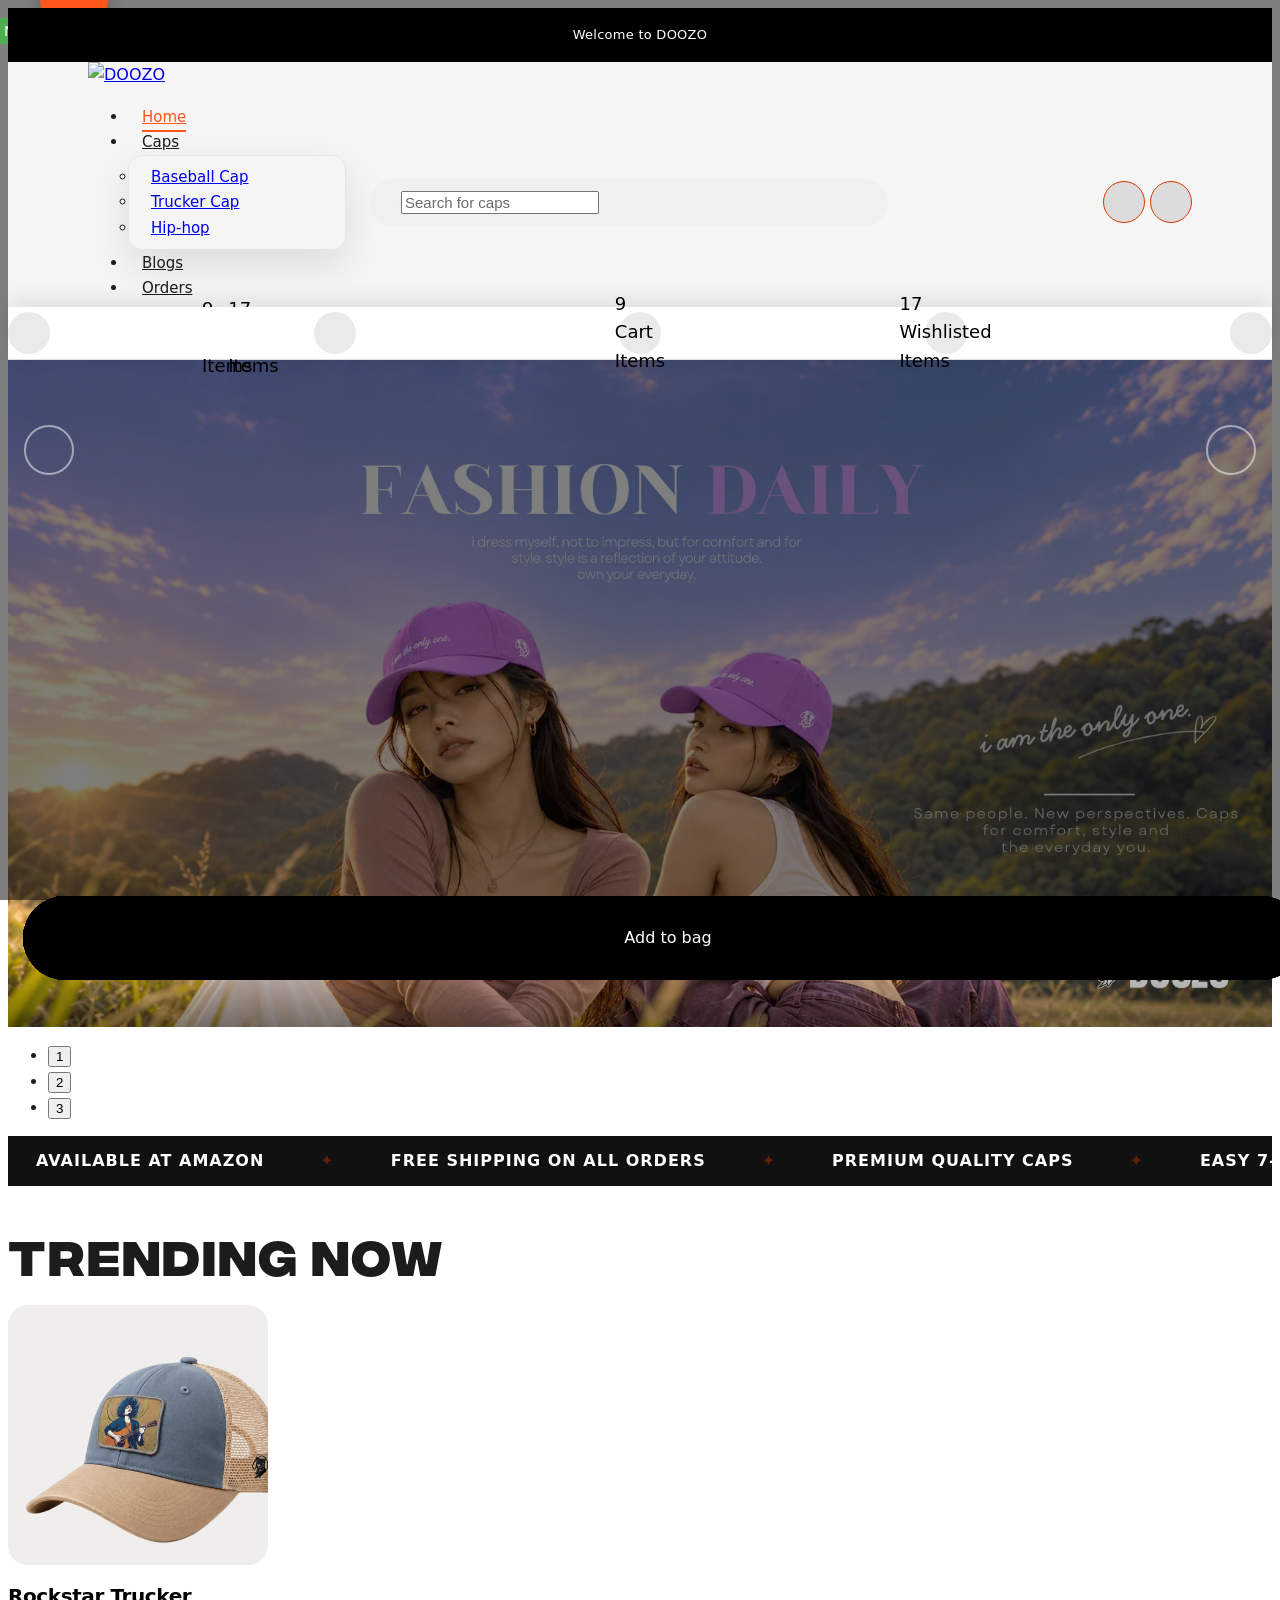
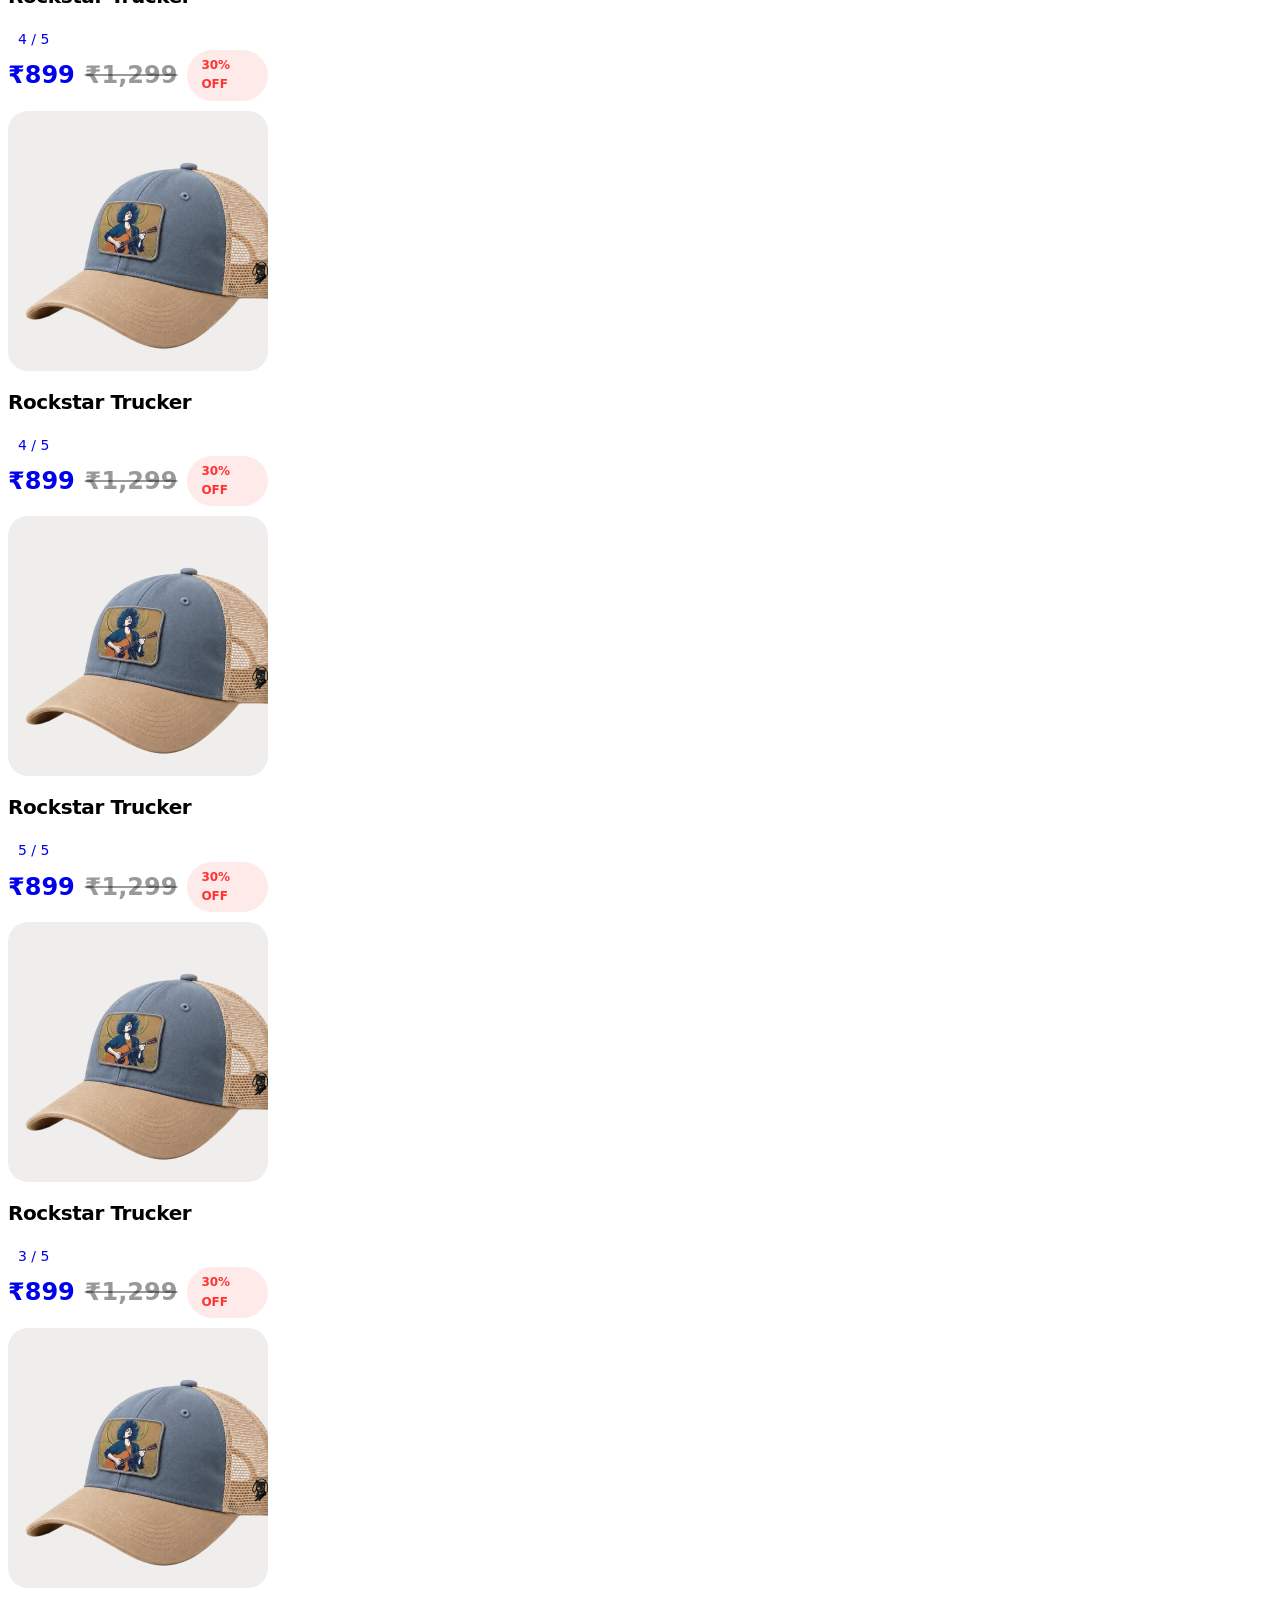
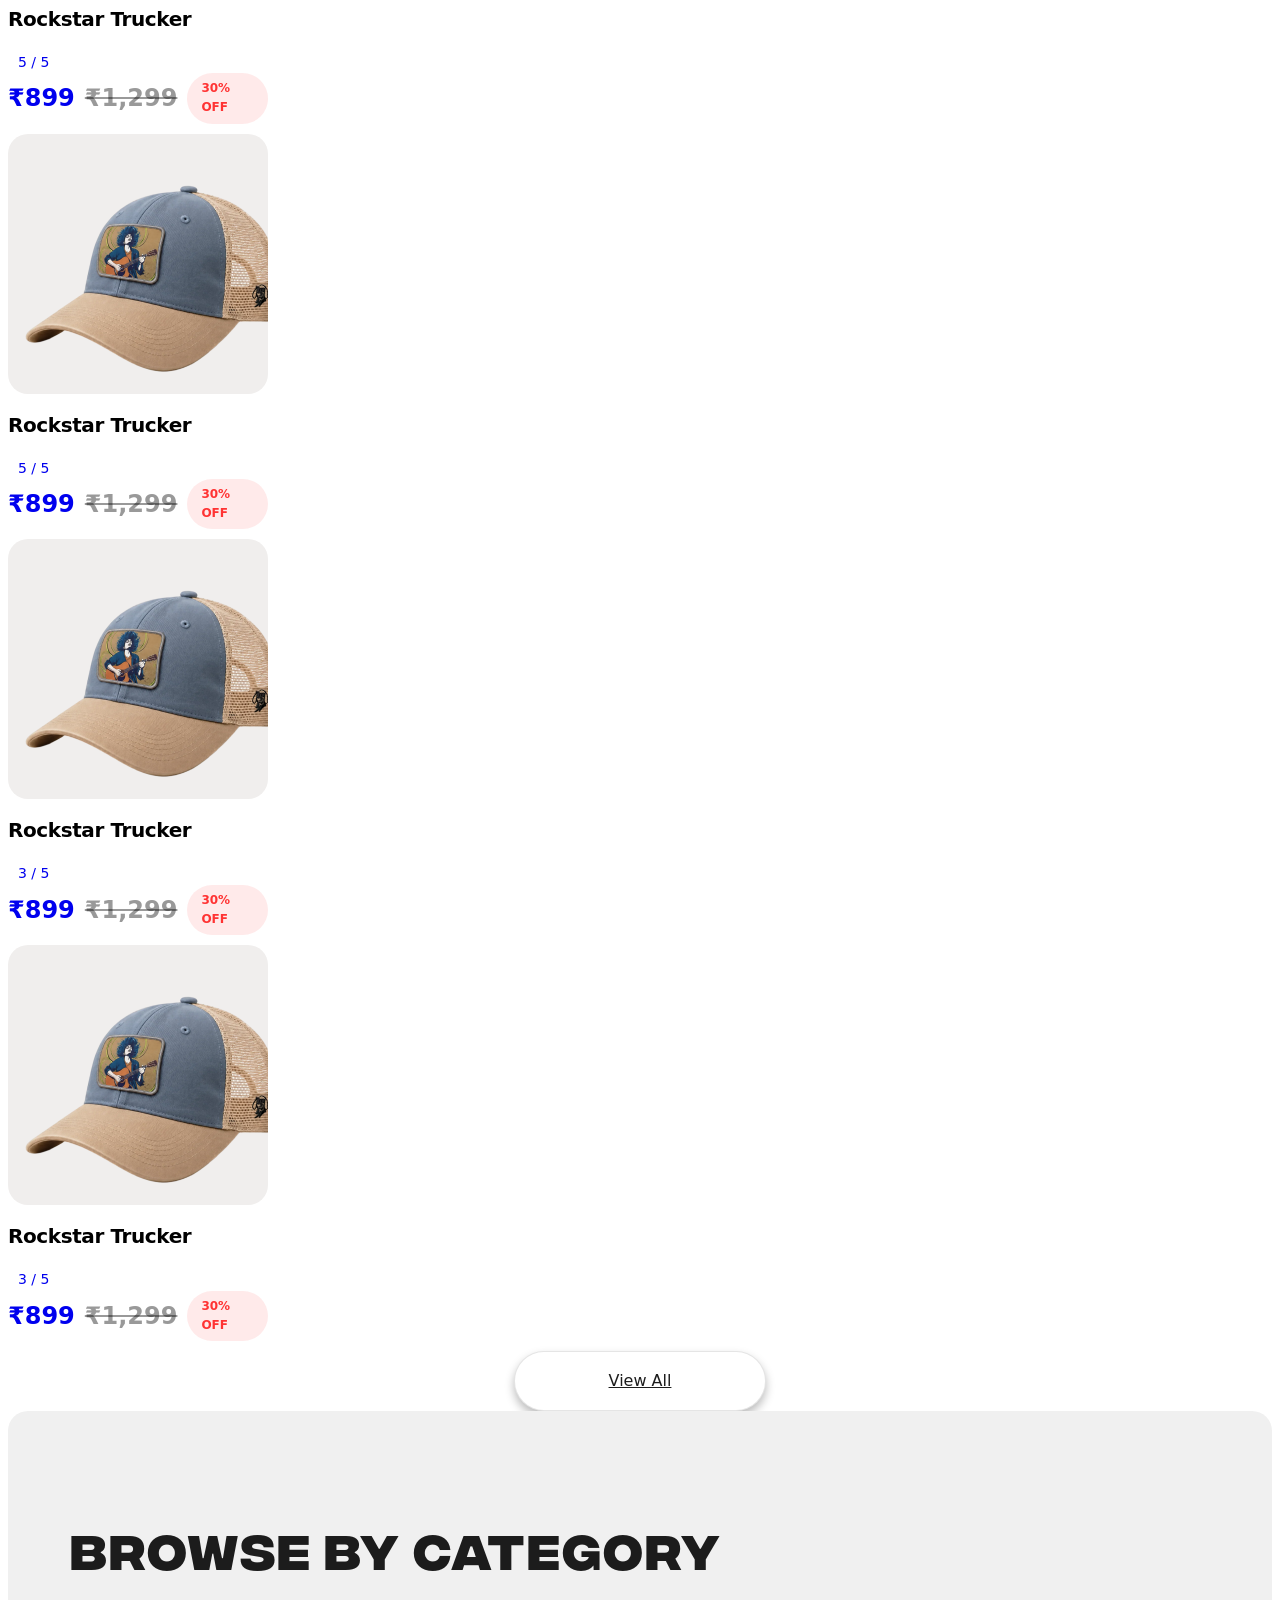
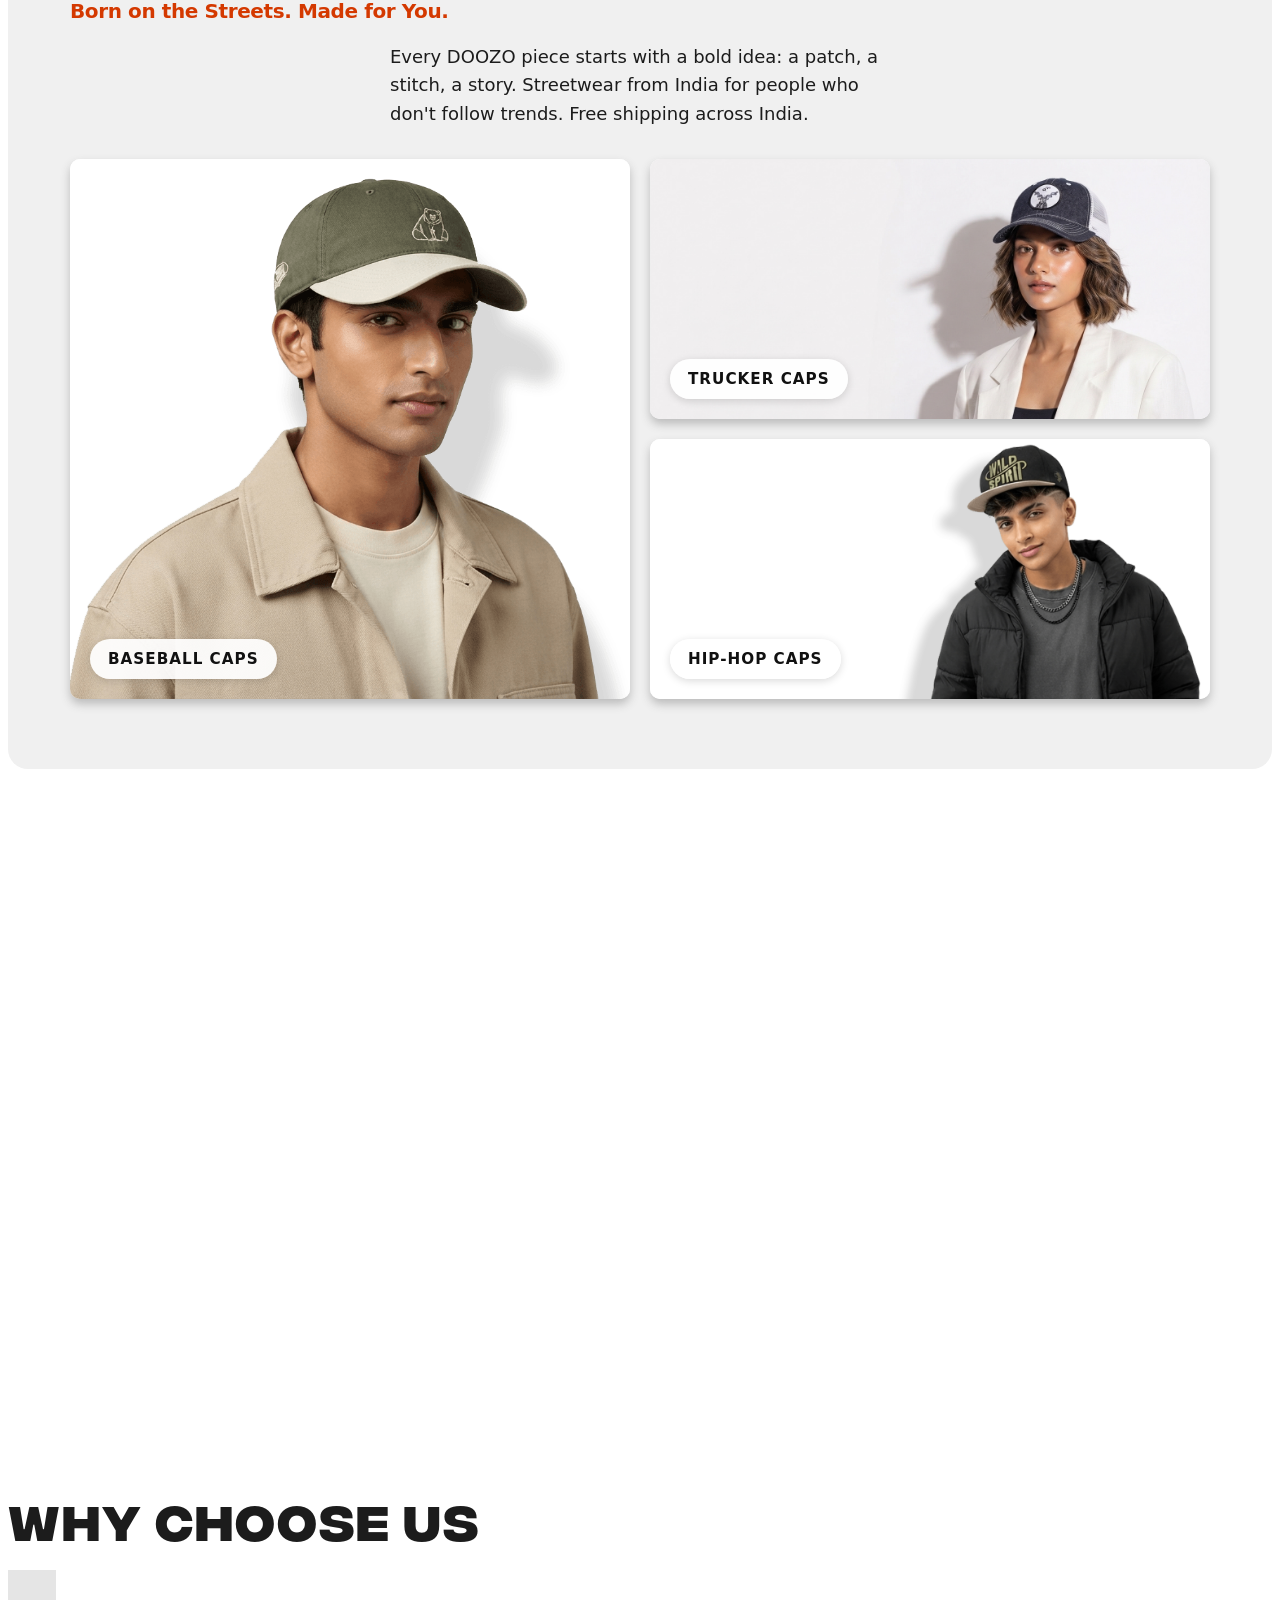
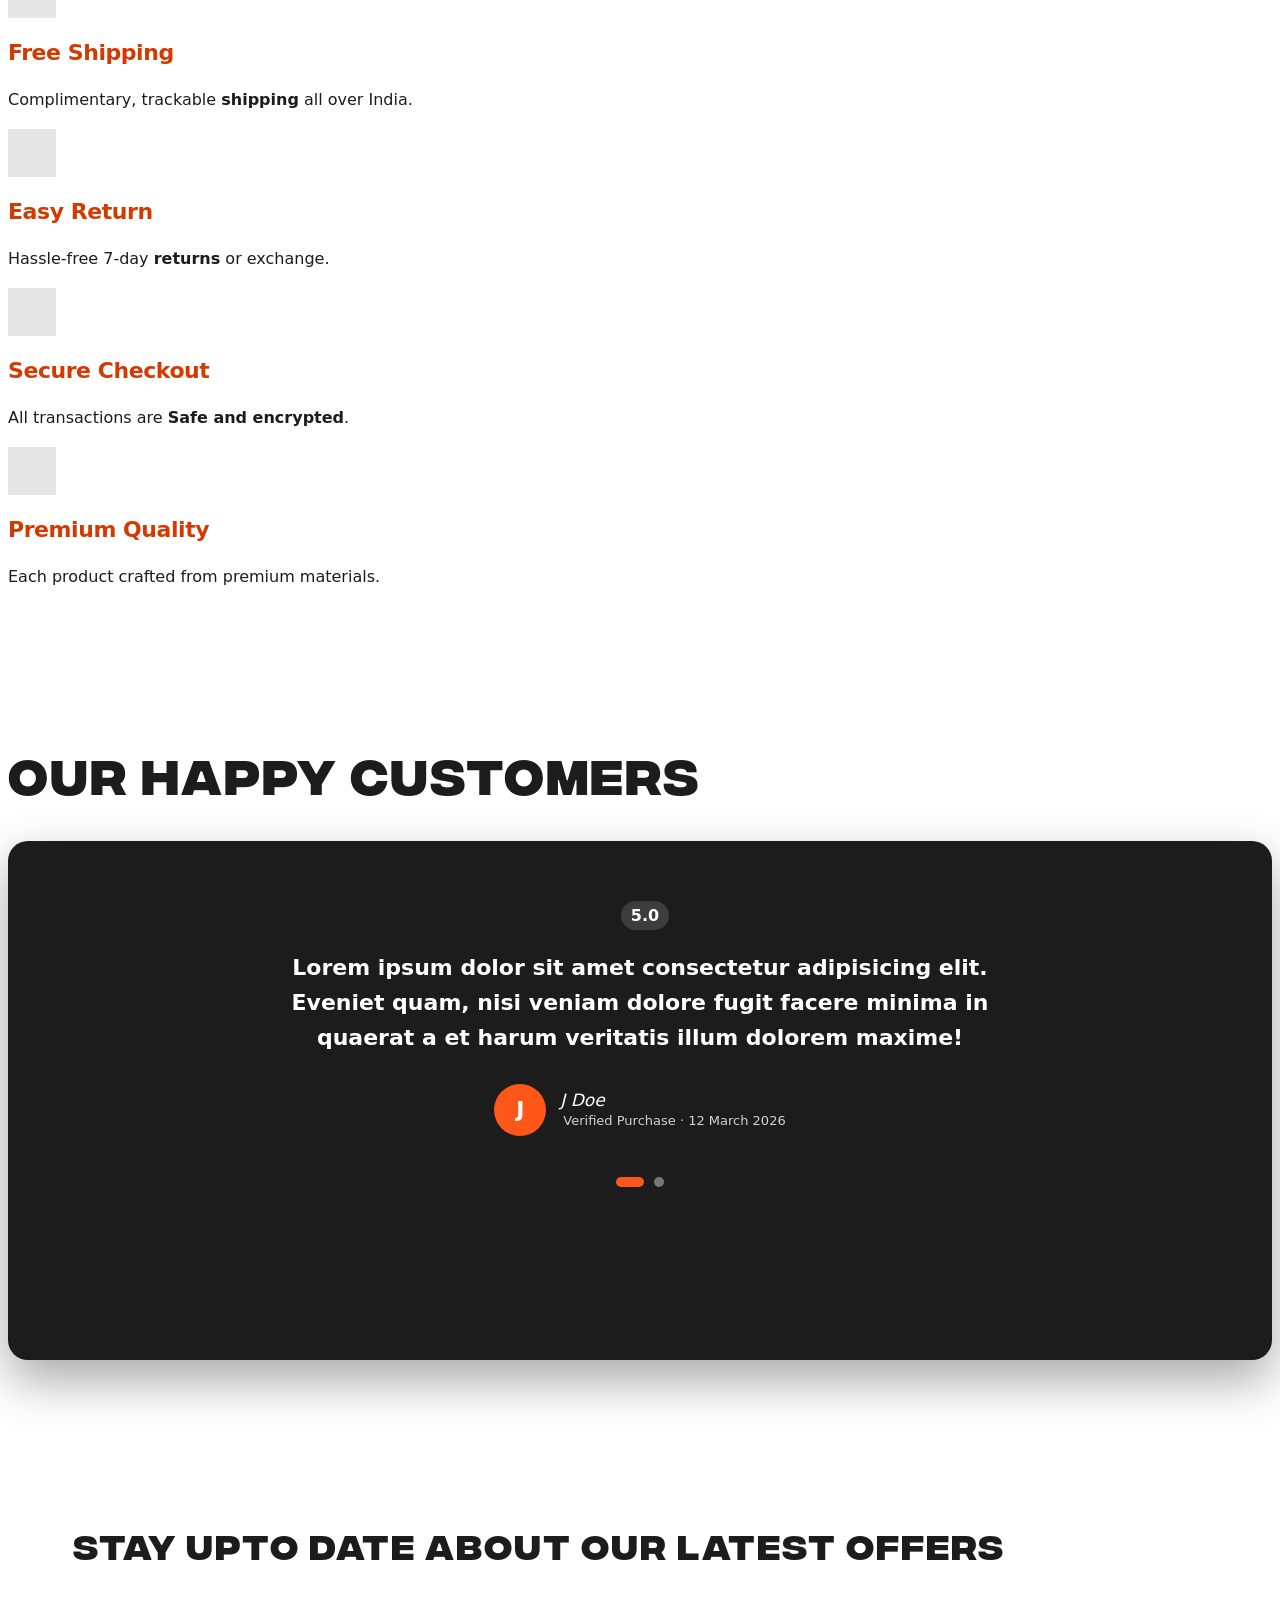
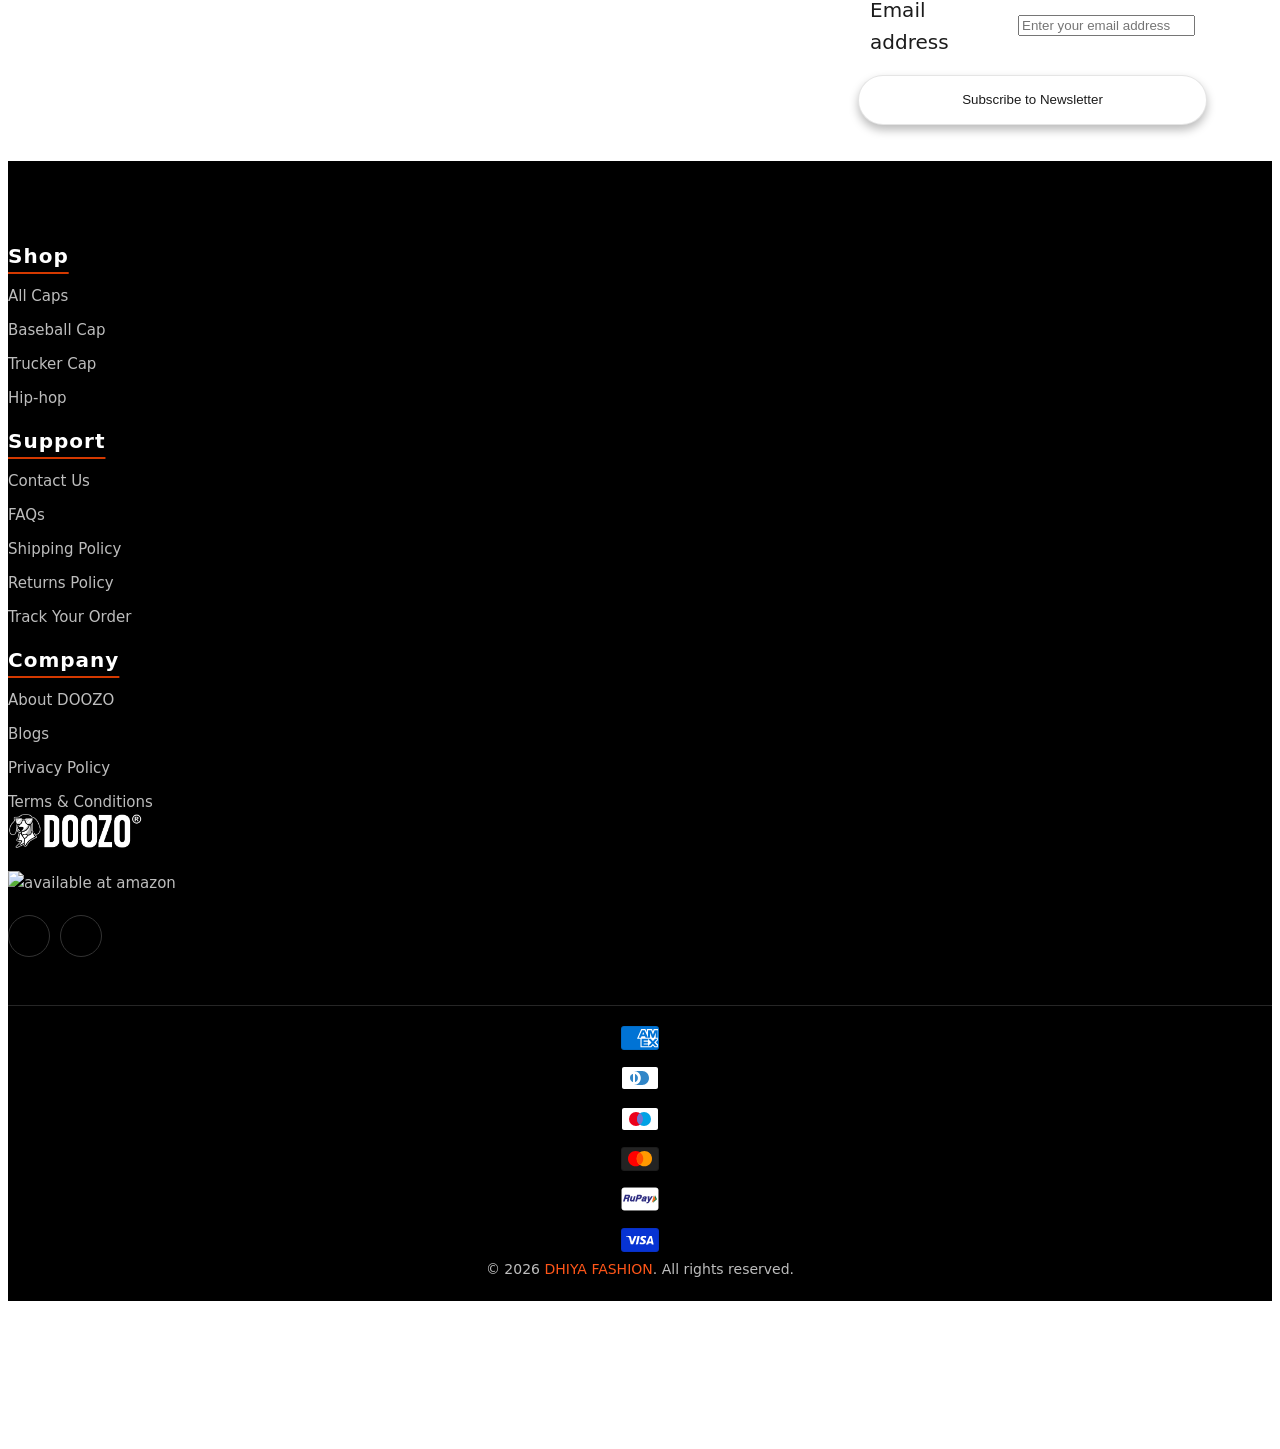
==== commit afd325d7: "creating product details" ====
--- a/index.html
+++ b/index.html
@@ -22,21 +22,21 @@
 
 <body>
     <header>
-        <aside class="topHeader" aria-label="Store announcements">
+        <div class="topHeader" role="region" aria-label="Store announcements">
             <span>Welcome to DOOZO</span>
             <span>Available at Amazon</span>
             <span>Easy 7-day returns</span>
             <span>Flat 30% Off</span>
-        </aside>
+        </div>
 
         <nav class="navbar navbar-expand-lg bg-light" aria-label="Main">
             <div class="container-fluid">
-                <a class="navbar-brand" href="/"><img src="assets/images/Icons/logo.png" alt="DOOZO" /></a>
-
-
-                <aside class="mobileDrawer" id="mainMenu" aria-label="Mobile menu">
+                <a class="navbar-brand" href="./"><img src="assets/images/Icons/logo.png" alt="DOOZO" /></a>
+
+
+                <div class="mobileDrawer" id="mainMenu" aria-label="Mobile menu">
                     <div class="drawerHead">
-                        <a class="navbar-brand m-0" href="/"><img src="assets/images/Icons/logo.png" alt="DOOZO" /></a>
+                        <a class="navbar-brand m-0" href="./"><img src="assets/images/Icons/logo.png" alt="DOOZO" /></a>
                         <button type="button" class="drawerClose" id="menuClose" aria-label="Close menu">
                             <i class="fa-solid fa-xmark" aria-hidden="true"></i>
                         </button>
@@ -44,11 +44,11 @@
                     <div class="drawerBody">
                         <ul class="navbar-nav mx-lg-auto">
                             <li class="nav-item">
-                                <a class="nav-link active" aria-current="page" href="/">Home</a>
+                                <a class="nav-link active" aria-current="page" href="./">Home</a>
                             </li>
                             <li class="nav-item dropdown">
-                                <a class="nav-link dropdown-toggle" href="all-caps.html" role="button" data-bs-toggle=""
-                                    aria-expanded="false">Caps</a>
+                                <a class="nav-link dropdown-toggle" href="all-caps.html" role="button"
+                                    data-bs-toggle="dropdown" aria-expanded="false">Caps</a>
                                 <ul class="dropdown-menu rounded-0">
                                     <li>
                                         <a class="dropdown-item" href="all-caps.html">Baseball Cap</a>
@@ -76,7 +76,16 @@
                                 placeholder="Search for caps" aria-label="Search" />
                         </form>
                     </div>
-                </aside>
+                    <div class="drawer-mobile-bottom d-block d-lg-none">
+                        <div class="d-flex align-items-center justify-content-center border-top py-2 gap-2">
+                            <a href="https://www.instagram.com/doozoindia/" target="_blank" rel="noopener noreferrer"
+                                aria-label="Instagram"><i class="fa-brands fa-instagram" aria-hidden="true"></i></a>
+                            <a href="https://www.facebook.com/profile.php?id=61587192172067" target="_blank"
+                                rel="noopener noreferrer" aria-label="Facebook"><i class="fa-brands fa-facebook-f"
+                                    aria-hidden="true"></i></a>
+                        </div>
+                    </div>
+                </div>
 
                 <div class="drawerScrim" id="menuScrim"></div>
 
@@ -111,9 +120,9 @@
                 <div class="mob-nav-box">
                     <button class="navbar-toggler border-0" type="button" id="menuOpen" aria-controls="mainMenu"
                         aria-expanded="false" aria-label="Open menu">
-                        <i class="fa-solid fa-bars"></i>
+                        <i class="fa-solid fa-bars" aria-hidden="true"></i>
                     </button>
-                    <a href="/" aria-label="Home">
+                    <a href="./" aria-label="Home">
                         <i class="fa-solid fa-house" aria-hidden="true"></i>
                     </a>
                     <a href="cart.html" aria-label="Cart" class="position-relative">
@@ -138,7 +147,7 @@
         </nav>
     </header>
 
-    <main class="-mb-1">
+    <main>
         <!-- slider section  -->
         <section class="section-hero">
             <div class="heroSlider mb-0">
@@ -686,7 +695,7 @@
 
                 <div class="testimonials-box position-relative">
                     <div class="testimonial-decoration" aria-hidden="true">
-                        <i class="fa fa-quote-left"></i>
+                        <i class="fa fa-quote-left" aria-hidden="true"></i>
                     </div>
 
                     <!-- arrows get injected here by slick -->
@@ -697,9 +706,11 @@
                         <article class="testimonial">
                             <div class="testimonial-rating">
                                 <div class="stars d-flex align-items-center" aria-label="5 out of 5 stars">
-                                    <i class="fas fa-star"></i>
-                                    <i class="fas fa-star"></i><i class="fas fa-star"></i>
-                                    <i class="fas fa-star"></i><i class="fas fa-star"></i>
+                                    <i class="fas fa-star" aria-hidden="true"></i>
+                                    <i class="fas fa-star" aria-hidden="true"></i>
+                                    <i class="fas fa-star" aria-hidden="true"></i>
+                                    <i class="fas fa-star" aria-hidden="true"></i>
+                                    <i class="fas fa-star" aria-hidden="true"></i>
                                 </div>
                                 <span class="rating-number">5.0</span>
                             </div>
@@ -715,7 +726,7 @@
                                 <div class="author-info">
                                     <cite class="author-name">J Doe</cite>
                                     <span class="author-meta">
-                                        <i class="fa fa-check-circle"></i> Verified Purchase · 12
+                                        <i class="fa fa-check-circle" aria-hidden="true"></i> Verified Purchase · 12
                                         March 2026
                                     </span>
                                 </div>
@@ -726,11 +737,11 @@
                         <article class="testimonial">
                             <div class="testimonial-rating">
                                 <div class="stars  d-flex align-items-center" aria-label="4 out of 5 stars">
-                                    <i class="fas fa-star"></i>
-                                    <i class="fas fa-star"></i>
-                                    <i class="fas fa-star"></i>
-                                    <i class="fas fa-star"></i>
-                                    <i class="far fa-star"></i>
+                                    <i class="fas fa-star" aria-hidden="true"></i>
+                                    <i class="fas fa-star" aria-hidden="true"></i>
+                                    <i class="fas fa-star" aria-hidden="true"></i>
+                                    <i class="fas fa-star" aria-hidden="true"></i>
+                                    <i class="far fa-star" aria-hidden="true"></i>
                                 </div>
                                 <span class="rating-number">4.0</span>
                             </div>
@@ -749,7 +760,7 @@
                                 <div class="author-info">
                                     <cite class="author-name">A Smith</cite>
                                     <span class="author-meta">
-                                        <i class="fa fa-check-circle"></i> Verified Purchase · 2
+                                        <i class="fa fa-check-circle" aria-hidden="true"></i> Verified Purchase · 2
                                         April 2026
                                     </span>
                                 </div>
@@ -762,7 +773,7 @@
         </section>
         <!-- testimonials end -->
         <!-- subscription area  -->
-        <section class="subscription-section bg-black">
+        <section class="subscription-section bg-black border-bottom border-black">
             <div class="container">
                 <div class="subscribe-box bg-dark">
                     <div class="row">
@@ -830,11 +841,11 @@
                     </nav>
                 </div>
                 <div class="col-lg-3 col-md-12 col-6 footBrand text-lg-start text-md-center text-end">
-                    <a href="/">
+                    <a href="./">
                         <img src="assets/images/Icons/white_logo.png" alt="DOOZO" class="logo" />
                     </a>
                     <div>
-                        <a target="_blank"
+                        <a target="_blank" rel="noopener noreferrer" aria-label="Shop DOOZO on Amazon"
                             href="https://www.amazon.in/s?rh=n%3A1571271031%2Cp_4%3ADOOZO&ref=bl_sl_s_ap_web_1571271031"
                             class="d-inline-block">
                             <img src="assets/images/amazon.webp" alt="available at amazon"
@@ -987,7 +998,7 @@
                 <i class="fa-solid fa-arrow-up" aria-hidden="true"></i>
             </button>
             <a href="https://wa.me/917719878105?text=Hi%20I%20have%20a%20question" target="_blank" class="whatsappBtn"
-                aria-label="whatsapp" title="whatsapp">
+                rel="noopener noreferrer" aria-label="Chat with DOOZO on WhatsApp" title="WhatsApp">
                 <i class="fa-brands fa-whatsapp" aria-hidden="true"></i>
             </a>
         </div>
@@ -1005,7 +1016,7 @@
                 <div class="modal-body">
                     <form class="navSearch mx-0" role="search">
                         <button class="btn p-0 m-0" type="submit" aria-label="Search">
-                            <i class="fa-solid fa-magnifying-glass"></i>
+                            <i class="fa-solid fa-magnifying-glass" aria-hidden="true"></i>
                         </button>
                         <input class="form-control ms-3 p-0 bg-transparent border-0" type="search"
                             placeholder="Type here..." aria-label="Search" />
--- a/assets/css/style.css
+++ b/assets/css/style.css
@@ -340,6 +340,25 @@
     align-items: center;
     justify-content: space-between;
     padding: 5px 0;
+}
+
+.drawer-mobile-bottom a {
+    display: inline-flex;
+    align-items: center;
+    justify-content: center;
+    width: 40px;
+    height: 40px;
+    border: 1px solid var(--accent-dark);
+    border-radius: 50%;
+    transition: background .2s, border-color .2s;
+    text-decoration: none;
+    color: var(--accent-dark);
+    background-color: #0000001A;
+}
+
+.drawer-mobile-bottom a:hover {
+    background-color: var(--accent-dark);
+    color: var(--line);
 }
 
 /* ---------- Search modal ---------- */
@@ -1599,6 +1618,331 @@
     background-color: #fff;
 }
 
+.paginationBox {
+    display: flex;
+    justify-content: space-between;
+    align-items: center;
+}
+
+.paginationBox button {
+    display: flex;
+    align-items: center;
+    gap: 5px;
+    border: 1px solid #0000001A;
+    border-radius: 5px;
+    padding: 5px 10px;
+    height: 40px;
+}
+
+.paginationBox button:disabled {
+    background-color: var(--muted) !important;
+    color: #fff !important;
+    opacity: 0.5;
+}
+
+.paginationBox button:hover {
+    background-color: var(--accent-dark);
+    color: #fff;
+}
+
+.product-section-area {
+    padding-bottom: 100px;
+    position: relative;
+    background-color: #fff;
+}
+
+
+.product-section-area {
+    padding: 65px 0 85px;
+    background: #fff;
+    color: #171717;
+}
+
+.product-section-area button {
+    font: inherit;
+}
+
+.product-section-area button:focus-visible {
+    outline: 2px solid #171717;
+    outline-offset: 3px;
+}
+
+
+.product-gallery {
+    display: grid;
+    grid-template-columns: 76px minmax(0, 1fr);
+    gap: 15px;
+    align-items: stretch;
+}
+
+.product-gallery-thumbnails {
+    display: flex;
+    flex-direction: column;
+    align-items: center;
+    justify-content: center;
+    gap: 10px;
+    width: 76px;
+    min-width: 76px;
+}
+
+.product-thumbnails {
+    width: 100%;
+    height: 395px;
+    overflow: hidden;
+}
+
+.thumbnail-track {
+    display: flex;
+    flex-direction: column;
+    align-items: stretch;
+    gap: 10px;
+}
+
+
+.product-thumb {
+    display: block;
+    flex: 0 0 73px;
+    width: 76px;
+    height: 73px;
+    padding: 0;
+    overflow: hidden;
+    border: 1px solid #e8e8e8;
+    border-radius: 5px;
+    background: #f6f6f6;
+    cursor: pointer;
+    opacity: 0.7;
+    transition: border-color .25s ease;
+}
+
+.product-thumb img {
+    display: block;
+    width: 100%;
+    height: 100%;
+    object-fit: cover;
+    transition: transform .35s ease;
+}
+
+.product-thumb:hover img {
+    transform: scale(1.06);
+}
+
+.product-thumb:hover {
+    opacity: 1;
+    transition: opacity .25s ease;
+}
+
+.product-thumb.active {
+    border: 2px solid var(--accent-dark);
+    transition: opacity .25s ease;
+    opacity: 1;
+}
+
+.gallery-arrow {
+    display: flex;
+    flex: 0 0 30px;
+    align-items: center;
+    justify-content: center;
+    width: 30px;
+    height: 30px;
+    padding: 0;
+    border: 1px solid #e7e7e7;
+    border-radius: 50%;
+    background: #fff;
+    color: #171717;
+    font-size: 11px;
+    cursor: pointer;
+    transition: background .25s ease, color .25s ease, border-color .25s ease;
+}
+
+.gallery-arrow:hover {
+    border-color: #171717;
+    background: #171717;
+    color: #fff;
+}
+
+
+.product-main-image {
+    position: relative;
+    display: flex;
+    align-items: center;
+    justify-content: center;
+    width: 100%;
+    min-width: 0;
+    aspect-ratio: 1 / 1;
+    overflow: hidden;
+    border-radius: 7px;
+    background: #f5f5f5;
+}
+
+.main-product-img {
+    display: block;
+    width: 100%;
+    height: 100%;
+    object-fit: contain;
+    transition: transform .5s ease;
+    object-fit: cover;
+}
+
+.product-main-image:hover .main-product-img {
+    transform: scale(1.035);
+}
+
+.product-sale-badge {
+    position: absolute;
+    top: 18px;
+    left: 18px;
+    z-index: 2;
+    padding: 8px 12px;
+    border-radius: 3px;
+    background: #171717;
+    color: #fff;
+    font-size: 11px;
+    font-weight: 700;
+    letter-spacing: .7px;
+}
+
+
+.product-wishlist {
+    position: absolute;
+    top: 16px;
+    right: 16px;
+    z-index: 2;
+    display: flex;
+    align-items: center;
+    justify-content: center;
+    width: 40px;
+    height: 40px;
+    padding: 0;
+    border: 0;
+    border-radius: 50%;
+    background: #fff;
+    color: #171717;
+    font-size: 17px;
+    cursor: pointer;
+    transition: background .25s ease, color .25s ease;
+}
+
+.product-wishlist:hover {
+    background: #171717;
+    color: #fff;
+}
+
+.productHeading {
+    font-weight: 700;
+    font-size: 40px;
+    font-family: 'IntegralCF', system-ui, -apple-system, 'Segoe UI', sans-serif;
+    letter-spacing: 2px;
+}
+
+.single-product-detail-box .product-price {
+    font-size: 32px;
+    font-weight: 700;
+    color: #0000004D;
+    display: flex;
+    align-items: center;
+    gap: 12px;
+}
+
+.single-product-detail-box .product-price .discount {
+    color: var(--redish);
+    background-color: #FF33331A;
+    border-radius: 62px;
+    font-size: 16px;
+    padding: 8px 14px;
+    display: flex;
+    align-items: center;
+    justify-content: center;
+    font-weight: 400;
+}
+
+.single-product-detail-box .feature-box h2 {
+    font-size: 20px;
+    margin-top: 20px;
+    color: var(--muted);
+}
+
+.feature-list {
+    color: var(--muted);
+}
+
+.feature-list li::marker {
+    color: var(--accent);
+}
+
+.count-box {
+    display: flex;
+    background-color: #F0F0F0;
+    height: 52px;
+    width: 180px;
+    justify-content: space-between;
+    border-radius: 62px;
+    overflow: hidden;
+}
+
+.count-box input {
+    display: flex;
+    align-items: center;
+    justify-content: center;
+    font-weight: 700;
+    border: none !important;
+    max-width: 70px;
+    text-align: center;
+    background-color: #F0F0F0;
+    outline: none;
+}
+
+.count-box button {
+    width: 30%;
+    border: none;
+    font-size: 20px;
+    cursor: pointer;
+    transition: font-size 0.15s ease;
+}
+
+.count-box button:hover {
+    background-color: #dddddd;
+    color: var(--accent-dark);
+}
+
+.count-box button:active {
+    font-size: 22px;
+    background-color: #bbb;
+}
+
+input[type="number"]::-webkit-inner-spin-button,
+input[type="number"]::-webkit-outer-spin-button {
+    -webkit-appearance: none;
+    margin: 0;
+}
+
+
+input[type="number"] {
+    -moz-appearance: textfield;
+    appearance: textfield;
+}
+
+.doozoBtn1 {
+    color: #fff;
+    background-color: #000;
+    border-radius: 62px;
+    display: flex;
+    flex-grow: 1;
+    text-align: center;
+    align-items: center;
+    justify-content: center;
+    border: none;
+    font-weight: 700 !important;
+    min-height: 52px;
+    padding: 6px;
+    text-decoration: none;
+    gap: 5px;
+}
+
+.doozoBtn1:hover {
+    color: #000;
+    background-color: var(--accent-dark);
+}
+
 /* ---------- Responsive ---------- */
 
 @media (hover: none) {
@@ -1614,9 +1958,11 @@
         width: 260px;
     }
 
+    .productHeading,
     .section-heading-1 {
         font-size: 34px;
     }
+
 }
 
 @media(max-width:1199.98px) {
@@ -1636,6 +1982,10 @@
 
     .product-details-box .add-to-cart {
         padding: 15px 30px;
+    }
+
+    .productHeading {
+        font-size: 34px;
     }
 }
 
@@ -1705,6 +2055,55 @@
 
     .w-lg-50 {
         width: 100%;
+    }
+
+    .product-section-area {
+        padding: 45px 0 65px;
+    }
+
+    .product-gallery {
+        display: flex;
+        flex-direction: column-reverse;
+        gap: 14px;
+    }
+
+    .product-main-image {
+        order: 1;
+    }
+
+    .product-gallery-thumbnails {
+        display: grid;
+        grid-template-columns: 30px minmax(0, 1fr) 30px;
+        width: 100%;
+        min-width: 0;
+        gap: 10px;
+    }
+
+    .product-thumbnails {
+        width: 100%;
+        height: auto;
+        overflow: hidden;
+    }
+
+    .thumbnail-track {
+        flex-direction: row;
+        gap: 10px;
+    }
+
+    .product-thumb {
+        flex: 0 0 calc((100% - 20px) / 3);
+        width: calc((100% - 20px) / 3);
+        height: auto;
+        aspect-ratio: 1 / 1;
+    }
+
+    .gallery-arrow {
+        display: flex;
+    }
+
+
+    .productHeading {
+        font-size: 30px;
     }
 }
 
@@ -1811,6 +2210,14 @@
     .subscribe-box form {
         margin-top: 0;
     }
+
+    .paginationBox button span {
+        display: none;
+    }
+
+    .productHeading {
+        font-size: 28px;
+    }
 }
 
 @media(max-width:575.98px) {
@@ -1890,4 +2297,50 @@
     .sale span {
         top: 31px;
     }
+
+    .product-section-area {
+        padding: 25px 0 45px;
+    }
+
+    .product-gallery {
+        gap: 12px;
+    }
+
+    .product-main-image {
+        border-radius: 5px;
+    }
+
+    .product-sale-badge {
+        top: 12px;
+        left: 12px;
+        padding: 7px 9px;
+        font-size: 10px;
+    }
+
+    .product-wishlist {
+        top: 10px;
+        right: 10px;
+        width: 35px;
+        height: 35px;
+        font-size: 15px;
+    }
+
+    .productHeading {
+        font-size: 24px;
+    }
+
+    .count-box {
+        width: 100%;
+    }
+}
+
+@media (prefers-reduced-motion: reduce) {
+
+    .product-section-area *,
+    .product-section-area *::before,
+    .product-section-area *::after {
+        scroll-behavior: auto !important;
+        transition-duration: .01ms !important;
+        animation-duration: .01ms !important;
+    }
 }
